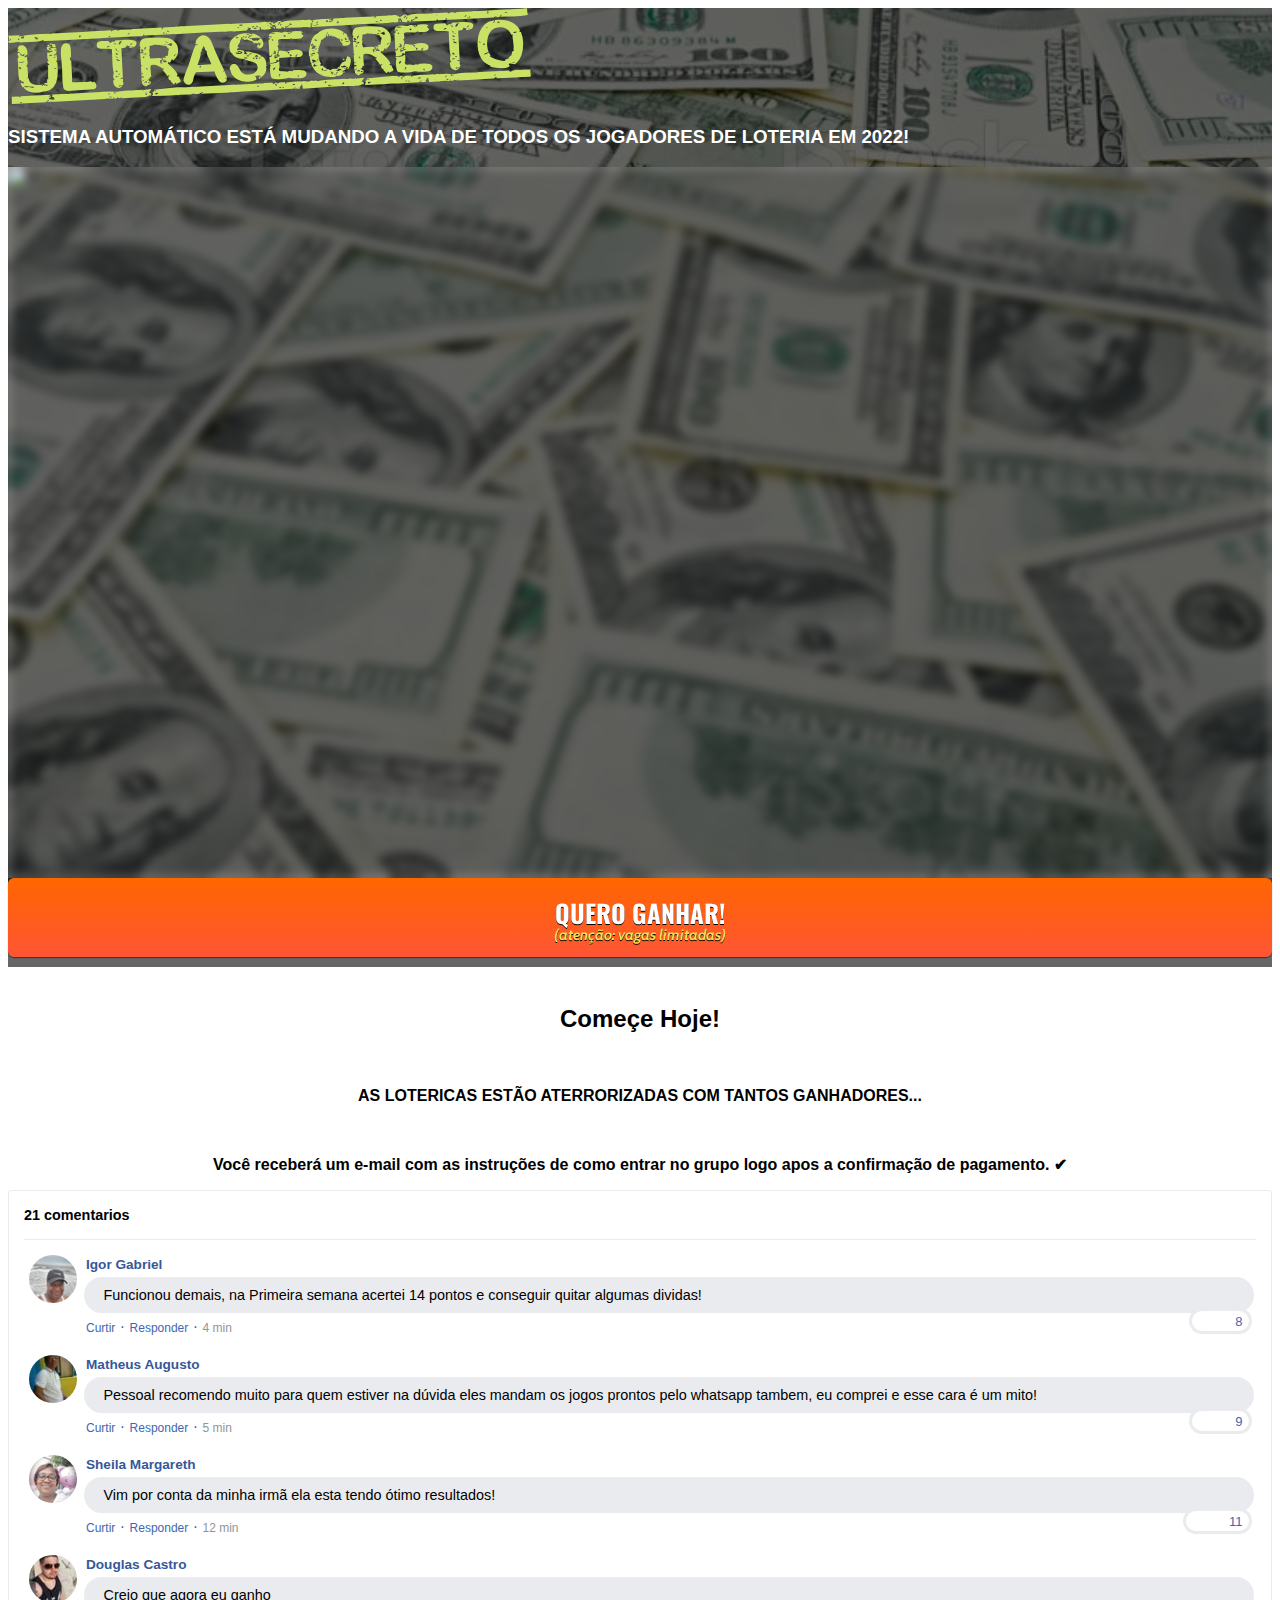
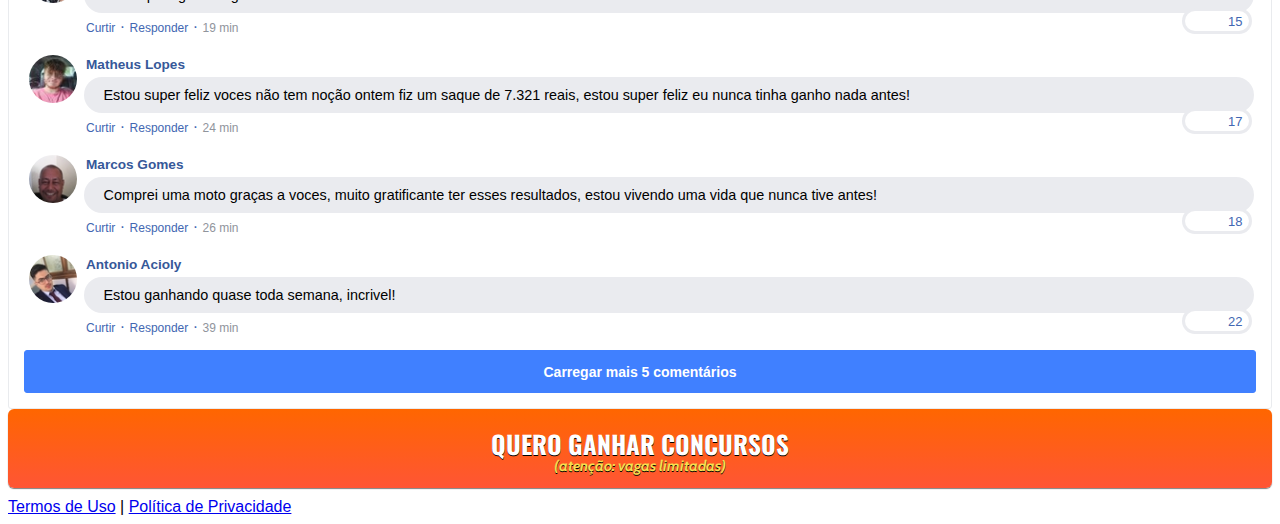
==== index.html @ 36fff291 "Add files via upload" ====
<!DOCTYPE html>
<html lang="pt-br">
  <head>
    <meta charset="utf-8">
    <meta name="viewport" content="width=device-width, initial-scale=1, shrink-to-fit=no">

    <link rel="stylesheet" href="https://stackpath.bootstrapcdn.com/bootstrap/4.1.3/css/bootstrap.min.css" integrity="sha384-MCw98/SFnGE8fJT3GXwEOngsV7Zt27NXFoaoApmYm81iuXoPkFOJwJ8ERdknLPMO" crossorigin="anonymous">

    <link rel="preconnect" href="https://fonts.googleapis.com">
    <link rel="preconnect" href="https://fonts.gstatic.com" crossorigin>
    <link href="https://fonts.googleapis.com/css2?family=Cabin:ital,wght@0,400;0,500;0,600;0,700;1,400;1,500;1,600;1,700&family=Dosis:wght@200;300;400;500;600;700;800&family=Oswald:wght@200;300;400;500;600;700&family=Signika:wght@300;400;500;600;700&display=swap" rel="stylesheet">

    <link rel="stylesheet" href="./assets/css/com.css">

    <!-- Título da Página -->
    <title>Loto Acertos</title>
    
    <style type="text/css">
      header {
        color: white;
        background-image: url("assets/img/dinheiro.jpg");
        background-color: rgba(0, 0, 0, 0.6);
        background-position: center;
        background-size: cover;
        background-attachment: fixed;
        background-blend-mode: darken;
      }
    </style>
    
    <!-- Meta Pixel Code -->
    <script>
    
    </script>
    <noscript><img height="1" width="1" style="display:none"
      src="https://www.facebook.com/tr?id=671840113939919&ev=PageView&noscript=1"
    /></noscript>
    <!-- End Meta Pixel Code -->
    
  </head>
  <body>
    
    <header class="py-4">
      <div class="container">
        <div class="row justify-content-center">
          <div class="col-lg-8 text-center">
            <!-- Imagem Ultrasecreto -->
            <img class="img-fluid" src="./assets/img/ultrasecreto.svg">

            <!-- Headline -->
            <h3 class="my-4"><b>SISTEMA AUTOMÁTICO ESTÁ MUDANDO A VIDA DE TODOS OS JOGADORES DE LOTERIA EM 2022!</b></h3>

            <!-- VSL -->
            <div id="vid_639b332c190e360009cfb112" style="position:relative;width:100%;padding: 56.25% 0 0;"><img id="thumb_639b332c190e360009cfb112" src="https://images.converteai.net/8fb242bf-541b-4db5-be4c-adc8f453049e/players/639b332c190e360009cfb112/thumbnail.jpg" style="position:absolute;top:0;left:0;width:100%;height:100%;object-fit:cover;display:block;"><div id="backdrop_639b332c190e360009cfb112" style="position:absolute;top:0;width:100%;height:100%;-webkit-backdrop-filter:blur(5px);backdrop-filter:blur(5px);"></div></div><script type="text/javascript" id="scr_639b332c190e360009cfb112">var s=document.createElement("script");s.src="https://scripts.converteai.net/8fb242bf-541b-4db5-be4c-adc8f453049e/players/639b332c190e360009cfb112/player.js",s.async=!0,document.head.appendChild(s);</script>           <div id="cta1" class="mt-4 d-none">
              <a href="https://go.perfectpay.com.br/PPU38CLI86T" class="a-btn" style="text-decoration: none;">
                <span class="span-btn">QUERO GANHAR!</span>
                <span class="span-btn2">(atenção: vagas limitadas)</span>
              </a>
            </div>
          </div>
        </div>
      </div>
    </header>
    <br>
<center><h2>Começe Hoje!</h2></center>
<br>
<center><p><b>AS LOTERICAS ESTÃO ATERRORIZADAS COM TANTOS GANHADORES...</b></p></center>
<br>
<center><p><b>Você receberá um e-mail com as instruções de como entrar no grupo logo apos a confirmação de pagamento. ✔</b></p></center>
    <section class="comments py-4">
      <div class="container">
        <div class="row justify-content-center">
          <div class="col-lg-8">
            <div class="fb-comments" style="margin-top: 5px;">
              <div class="fb-comments-header">
                <span>21 comentarios</span>
              </div>
              <div class="fb-comments-wrapper" id="2">
                <table class="fb-comments-comment">
                  <tbody>
                    <tr>
                      <td rowspan="3" class="fb-comments-comment-img"><img
                          src="./assets/img/comentarios/h1.jpeg"></td>
                      <td>
                        <font class="fb-comments-comment-name">
                          <name>Igor Gabriel</name>
                        </font>
                      </td>
                    </tr>
                    <tr>
                      <td class="fb-comments-comment-text">Funcionou demais, na Primeira semana acertei 14 pontos e conseguir quitar algumas dividas!</td>
                    </tr>
                    <tr>
                      <td class="fb-comments-comment-actions">
                        <like>Curtir</like>
                        ·
                        <reply>Responder</reply>
                        ·
                        <likes>8</likes>
                        
                        <date>4 min</date>
                      </td>
                    </tr>
                  </tbody>
                </table>
              </div>
              <div class="fb-comments-wrapper" id="3">
                <table class="fb-comments-comment">
                  <tbody>
                    <tr>
                      <td rowspan="3" class="fb-comments-comment-img"><img
                          src="./assets/img/comentarios/h2.jpeg"></td>
                      <td>
                        <font class="fb-comments-comment-name">
                          <name>Matheus Augusto</name>
                        </font>
                      </td>
                    </tr>
                    <tr>
                      <td class="fb-comments-comment-text">Pessoal recomendo muito para quem estiver na dúvida eles mandam os jogos prontos pelo whatsapp tambem, eu comprei e esse cara é um mito! </td>
                    </tr>
                    <tr>
                      <td class="fb-comments-comment-actions">
                        <like>Curtir</like>
                        ·
                        <reply>Responder</reply>
                        ·
                        <likes>9</likes>
                        
                        <date>5 min</date>
                      </td>
                    </tr>
                  </tbody>
                </table>
              </div>
              <div class="fb-comments-wrapper" id="4">
                <table class="fb-comments-comment">
                  <tbody>
                    <tr>
                      <td rowspan="3" class="fb-comments-comment-img"><img
                          src="./assets/img/comentarios/m1.jpeg"></td>
                      <td>
                        <font class="fb-comments-comment-name">
                          <name>Sheila Margareth</name>
                        </font>
                      </td>
                    </tr>
                    <tr>
                      <td class="fb-comments-comment-text">Vim por conta da minha irmã ela esta tendo ótimo resultados!</td>
                    </tr>
                    <tr>
                      <td class="fb-comments-comment-actions">
                        <like>Curtir</like>
                        ·
                        <reply>Responder</reply>
                        ·
                        <likes>11</likes>
                        
                        <date>12 min</date>
                      </td>
                    </tr>
                  </tbody>
                </table>
              </div>
              <div class="fb-comments-wrapper" id="5">
                <table class="fb-comments-comment">
                  <tbody>
                    <tr>
                      <td rowspan="3" class="fb-comments-comment-img"><img
                          src="./assets/img/comentarios/h4.jpeg"></td>
                      <td>
                        <font class="fb-comments-comment-name">
                          <name>Douglas Castro</name>
                        </font>
                      </td>
                    </tr>
                    <tr>
                      <td class="fb-comments-comment-text">Creio que agora eu ganho</td>
                    </tr>
                    <tr>
                      <td class="fb-comments-comment-actions">
                        <like>Curtir</like>
                        ·
                        <reply>Responder</reply>
                        ·
                        <likes>15</likes>
                        
                        <date>19 min</date>
                      </td>
                    </tr>
                  </tbody>
                </table>
              </div>
              <div class="fb-comments-wrapper" id="6">
                <table class="fb-comments-comment">
                  <tbody>
                    <tr>
                      <td rowspan="3" class="fb-comments-comment-img"><img
                          src="./assets/img/comentarios/h5.jpeg"></td>
                      <td>
                        <font class="fb-comments-comment-name">
                          <name>Matheus Lopes</name>
                        </font>
                      </td>
                    </tr>
                    <tr>
                      <td class="fb-comments-comment-text">Estou super feliz voces não tem noção ontem fiz um saque de 7.321 reais, estou super feliz eu nunca tinha ganho nada antes!</td>
                    </tr>
                    <tr>
                      <td class="fb-comments-comment-actions">
                        <like>Curtir</like>
                        ·
                        <reply>Responder</reply>
                        ·
                        <likes>17</likes>
                        
                        <date>24 min</date>
                      </td>
                    </tr>
                  </tbody>
                </table>
              </div>
              <div class="fb-comments-wrapper" id="7">
                <table class="fb-comments-comment">
                  <tbody>
                    <tr>
                      <td rowspan="3" class="fb-comments-comment-img"><img
                          src="./assets/img/comentarios/h6.jpeg"></td>
                      <td>
                        <font class="fb-comments-comment-name">
                          <name>Marcos Gomes</name>
                        </font>
                      </td>
                    </tr>
                    <tr>
                      <td class="fb-comments-comment-text">Comprei uma moto graças a voces, muito gratificante ter esses resultados, estou vivendo uma vida que nunca tive antes!</td>
                    </tr>
                    <tr>
                      <td class="fb-comments-comment-actions">
                        <like>Curtir</like>
                        ·
                        <reply>Responder</reply>
                        ·
                        <likes>18</likes>
                        
                        <date>26 min</date>
                      </td>
                    </tr>
                  </tbody>
                </table>
              </div>
              <div class="fb-comments-wrapper" id="9">
                <table class="fb-comments-comment">
                  <tbody>
                    <tr>
                      <td rowspan="3" class="fb-comments-comment-img"><img
                          src="./assets/img/comentarios/h7.jpeg">
                      </td>
                      <td>
                        <font class="fb-comments-comment-name">
                          <name>Antonio Acioly</name>
                        </font>
                      </td>
                    </tr>
                    <tr>
                      <td class="fb-comments-comment-text">Estou ganhando quase toda semana, incrivel!</td>
                    </tr>
                    <tr>
                      <td class="fb-comments-comment-actions">
                        <like>Curtir</like>
                        ·
                        <reply>Responder</reply>
                        ·
                        <likes>22</likes>
                        
                        <date>39 min</date>
                      </td>
                    </tr>
                  </tbody>
                </table>
              </div>
              <button class="fb-comments-loadmore" onclick="javascript:loadMore();">Carregar mais 5 comentários</button>
              <div style="display:none" id="more">
                <div class="fb-comments-wrapper">
                  <table class="fb-comments-comment" id="10">
                    <tbody>
                      <tr>
                        <td rowspan="3" class="fb-comments-comment-img"><img
                            src="./assets/img/comentarios/h8.jpeg">
                        </td>
                        <td>
                          <font class="fb-comments-comment-name">
                            <name>Jean Carlos</name>
                          </font>
                        </td>
                      </tr>
                      <tr>
                        <td class="fb-comments-comment-text">Estou comprando uma casa só com os ganhos que estou acertando!uei com a Suello quero mais vezes! 😍😍😍</td>
                      </tr>
                      <tr>
                        <td class="fb-comments-comment-actions">
                          <like>Curtir</like>
                          ·
                          <reply>Responder</reply>
                          ·
                          <likes>41</likes>
                          
                          <date>1 h</date>
                        </td>
                      </tr>
                    </tbody>
                  </table>
                </div>
                <div class="fb-comments-wrapper" id="11">
                  <table class="fb-comments-comment">
                    <tbody>
                      <tr>
                        <td rowspan="3" class="fb-comments-comment-img"><img
                            src="./assets/img/comentarios/m9.jpeg">
                        </td>
                        <td>
                          <font class="fb-comments-comment-name">
                            <name>Lauro Souza </name>
                          </font>
                        </td>
                      </tr>
                      <tr>
                        <td class="fb-comments-comment-text">Deu certo comigo tambem!</td>
                      </tr>
                      <tr>
                        <td class="fb-comments-comment-actions">
                          <like>Curtir</like>
                          ·
                          <reply>Responder</reply>
                          ·
                          <likes>40</likes>
                          
                          <date>1 h</date>
                        </td>
                      </tr>
                    </tbody>
                  </table>
                </div>
                <div class="fb-comments-wrapper" id="12">
                  <table class="fb-comments-comment">
                    <tbody>
                      <tr>
                        <td rowspan="3" class="fb-comments-comment-img"><img
                            src="./assets/img/comentarios/m3.jpeg">
                        </td>
                        <td>
                          <font class="fb-comments-comment-name">
                            <name>Mariana Soares</name>
                          </font>
                        </td>
                      </tr>
                      <tr>
                        <td class="fb-comments-comment-text">Meu filho ja ganhou mais de 10 mil com isso! vou fazer parte tambem!</td>
                      </tr>
                      <tr>
                        <td class="fb-comments-comment-actions">
                          <like>Curtir</like>
                          ·
                          <reply>Responder</reply>
                          ·
                          <likes>47</likes>
                          
                          <date>1 h</date>
                        </td>
                      </tr>
                    </tbody>
                  </table>
                </div>
                <div class="fb-comments-wrapper" id="13">
                  <table class="fb-comments-comment">
                    <tbody>
                      <tr>
                        <td rowspan="3" class="fb-comments-comment-img"><img
                            src="./assets/img/comentarios/h12.jpg"></td>
                        <td>
                          <font class="fb-comments-comment-name">
                            <name>Julio Dias</name>
                          </font>
                        </td>
                      </tr>
                      <tr>
                        <td class="fb-comments-comment-text">Sinceramente, esta muito barato, desse jeito as casas lotericas vão fechar kk, na primeira vez que apliquei a estrategia acertei 14 pontos!</td>
                      </tr>
                      <tr>
                        <td class="fb-comments-comment-actions">
                          <like>Curtir</like>
                          ·
                          <reply>Responder</reply>
                          ·
                          <likes>50</likes>
                          
                          <date>1 h</date>
                        </td>
                      </tr>
                    </tbody>
                  </table>
                </div>
                <div class="fb-comments-wrapper">
                  <table class="fb-comments-comment" id="14">
                    <tbody>
                      <tr>
                        <td rowspan="3" class="fb-comments-comment-img"><img
                            src="./assets/img/comentarios/h10.jpeg">
                        </td>
                        <td>
                          <font class="fb-comments-comment-name">
                            <name>Miguel Correia</name>
                          </font>
                        </td>
                      </tr>
                      <tr>
                        <td class="fb-comments-comment-text">comprei no pix recebi na hora</td>
                      </tr>
                      <tr>
                        <td class="fb-comments-comment-actions">
                          <like>Curtir</like>
                          ·
                          <reply>Responder</reply>
                          ·
                          <likes>66</likes>
                          
                          <date>1 h</date>
                        </td>
                      </tr>
                    </tbody>
                  </table>
                </div>
              </div>
            </div>
            <!-- Botão 2 -->
            <div id="cta2" class="mt-4 d-none">
              <a href="https://go.perfectpay.com.br/PPU38CLI86T" class="a-btn" style="text-decoration: none;">
                <span class="span-btn">QUERO GANHAR CONCURSOS</span>
                <span class="span-btn2">(atenção: vagas limitadas)</span>
              </a>
            </div>
          </div>
        </div>
      </div>
    </section>

    <footer class="bg-dark py-3 text-center">
      <div class="text-white"><a href="termos.html" class="text-white">Termos de Uso</a> | <a href="privacidade.html" class="text-white">Política de Privacidade</a></div>
    </footer>

    <script type="text/javascript">
      setTimeout(() => {document.getElementById("cta1").classList.remove("d-none"); document.getElementById("cta2").classList.remove("d-none")}, 172000); // temporização da Call to Action (em milissegundos)
    </script>

    <script src="https://code.jquery.com/jquery-3.3.1.slim.min.js" integrity="sha384-q8i/X+965DzO0rT7abK41JStQIAqVgRVzpbzo5smXKp4YfRvH+8abtTE1Pi6jizo" crossorigin="anonymous"></script>
    <script src="https://cdnjs.cloudflare.com/ajax/libs/popper.js/1.14.3/umd/popper.min.js" integrity="sha384-ZMP7rVo3mIykV+2+9J3UJ46jBk0WLaUAdn689aCwoqbBJiSnjAK/l8WvCWPIPm49" crossorigin="anonymous"></script>
    <script src="https://stackpath.bootstrapcdn.com/bootstrap/4.1.3/js/bootstrap.min.js" integrity="sha384-ChfqqxuZUCnJSK3+MXmPNIyE6ZbWh2IMqE241rYiqJxyMiZ6OW/JmZQ5stwEULTy" crossorigin="anonymous"></script>
    <script src="./assets/js/com.js"></script>
  </body>
</html>
---- assets/css/com.css ----
@media (max-width: 768px) {
  .video-player {
    width: 100%;
    background: 0 0;
  }
  .video-player iframe {
    width: 100%;
    height: 100%;
    top: 0;
    margin: auto;
  }
  #frame {
    width: 100%;
    height: 100%;
    top: 0;
    margin: auto;
  }
}

* {
  font-family: helvetica, arial, sans-serif;
}

body {
  font-size: 16px;
}

.fb-comments {
  border: 1px solid #e9ebee;
  border-radius: 3px;
  padding: 0 15px;
  padding-bottom: 15px;
  margin: auto;
  position: relative;
  color: #4267b2;
}

.fb-comments-header {
  padding: 15px 0;
  border-bottom: 1px solid #e9ebee;
}

.fb-comments-header span {
  color: #000;
  font-weight: 700;
  font-size: 0.9em;
}

.fb-comments-comment {
  border: none;
  padding: 0;
  margin: 10px 0;
  width: 100%;
}

.fb-comments-reply-wrapper {
  margin-left: 60px;
  border-left: 1px dotted #e9ebee;
  padding-left: 5px;
}

tr,
td {
  border: none;
  margin: 0;
}

td {
  padding: 2.5px;
}

tr {
  padding: 2.5px 0;
}

.fb-comments-comment-img {
  vertical-align: top;
  width: 48px;
  padding-right: 5px;
}

.fb-comments-comment-img img {
  max-width: 48px;
  border-radius: 25px;
}

.fb-comments-comment-name {
  font-size: 0.85em;
}

.fb-comments-comment-name name {
  color: #365899;
  text-decoration: none;
  font-weight: 700;
  cursor: pointer;
  cursor: hand;
}

.fb-comments-comment-name name:hover {
  text-decoration: underline;
}

.fb-comments-comment-name occupation {
  color: #90949c;
}

.fb-comments-comment-text {
  font-size: 0.9em;
  color: #000;
  border-radius: 21px;
  background-color: #eaebef;
  padding: 10px 20px;
}

.fb-comments-comment-actions like,
.fb-comments-comment-actions reply {
  font-size: 0.75em;
  color: #4267b2;
  text-decoration: none;
  cursor: pointer;
  cursor: hand;
}

.fb-comments-comment-actions like.liked {
  color: #90949c;
}

.fb-comments-comment-actions like:hover,
.fb-comments-comment-actions reply:hover {
  text-decoration: underline;
}

.fb-comments-comment-actions likes {
  font-size: 13px;
  background: url(https://cloudcode.site/likes.png);
  background-repeat: no-repeat;
  padding-left: 43px;
  padding-right: 6px;
  padding-top: 3px;
  padding-bottom: 2px;
  margin-top: -10px;
  float: right;
  background-color: #fff;
  border: solid #eaebef;
  border-radius: 19px;
}

.fb-comments-comment-actions date {
  font-size: 0.75em;
  color: #90949c;
  text-decoration: none;
  cursor: pointer;
  cursor: hand;
}

.fb-comments-comment-actions date:hover {
  text-decoration: underline;
}

.fb-comments-loadmore {
  background: #4080ff;
  border: 1px solid #4080ff;
  border-radius: 3px;
  box-sizing: border-box;
  color: #fff;
  font-size: 14px;
  padding: 0.875em;
  text-shadow: none;
  width: 100%;
  font-weight: 700;
  cursor: hand;
  cursor: pointer;
}

.fb-reply-input {
  border: 1px solid lightgrey;
  border-radius: 3px;
  width: 100%;
  padding: 5px 7.5px;
  font-size: 0.75em;
  color: #000;
  outline: none;
}

.fb-reply-input:hover,
.fb-reply-button:hover {
  outline: none;
}

.fb-reply-button {
  background: #4080ff;
  border: 1px solid #4080ff;
  border-radius: 3px;
  box-sizing: border-box;
  color: #fff;
  font-size: 0.75em;
  padding: 5px 7.5px;
  text-shadow: none;
  width: 100%;
  font-weight: 700;
  cursor: hand;
  cursor: pointer;
  outline: none;
}

.bbtn {
  width: 100%;
  max-width: 449px;
}

@media (max-width: 768px) {
  .video-player {
    margin-top: 0 !important;
  }
}

.a-btn {
      text-decoration: none;
      -webkit-font-smoothing: antialiased;
      margin: 0;
      border: 0; 
      font: inherit; 
      vertical-align: baseline;
      color: #2e82bc; 
      outline: 0; 
      line-height: 1; 
      text-align: center; 
      position:relative!important; display: inline-block!important;
      border-style: solid; 
      width: 100%; padding-left: 0!important; padding-right: 0!important; 
      margin-bottom: 10px; 
      padding: 22px 44px; border-color: #ff5535; border-width: 0px; 
      border-radius: 6px; 
      background: linear-gradient(to bottom, #ff6600 0%, #ff5535 100%); 
      box-shadow: 0px 1px 1px 0px rgba(0,0,0,0.5); 
      text-decoration: none!important;
    }
    .span-btn {
      text-decoration: none;
      -webkit-font-smoothing: antialiased; 
      text-align: center;
      margin: 0; 
      border: 0; 
      font: inherit;
      vertical-align: baseline;
      display: block; 
      position: relative; 
      z-index: 1; 
      padding: 0 15px; 
      white-space: normal; 
      font-size: 25px;
      color: #ffffff; 
      font-family: Oswald; 
      font-weight: bold; 
      text-shadow: #000000 0px 1px 0px;
      text-decoration: none;
    }
    .span-btn2 {
      -webkit-font-smoothing: antialiased; 
      text-align: center;
      padding: 0; border: 0;
      font: inherit; 
      vertical-align: baseline; 
      display: block; 
      position: relative;
      z-index: 1; 
      margin: .2em 0 -.5em; 
      font-size: 15px; 
      color: #f5e051; 
      font-family: Cabin; 
      font-weight: bold; 
      font-style: italic;
      text-shadow: #000000 0px 1px 0px;
    }
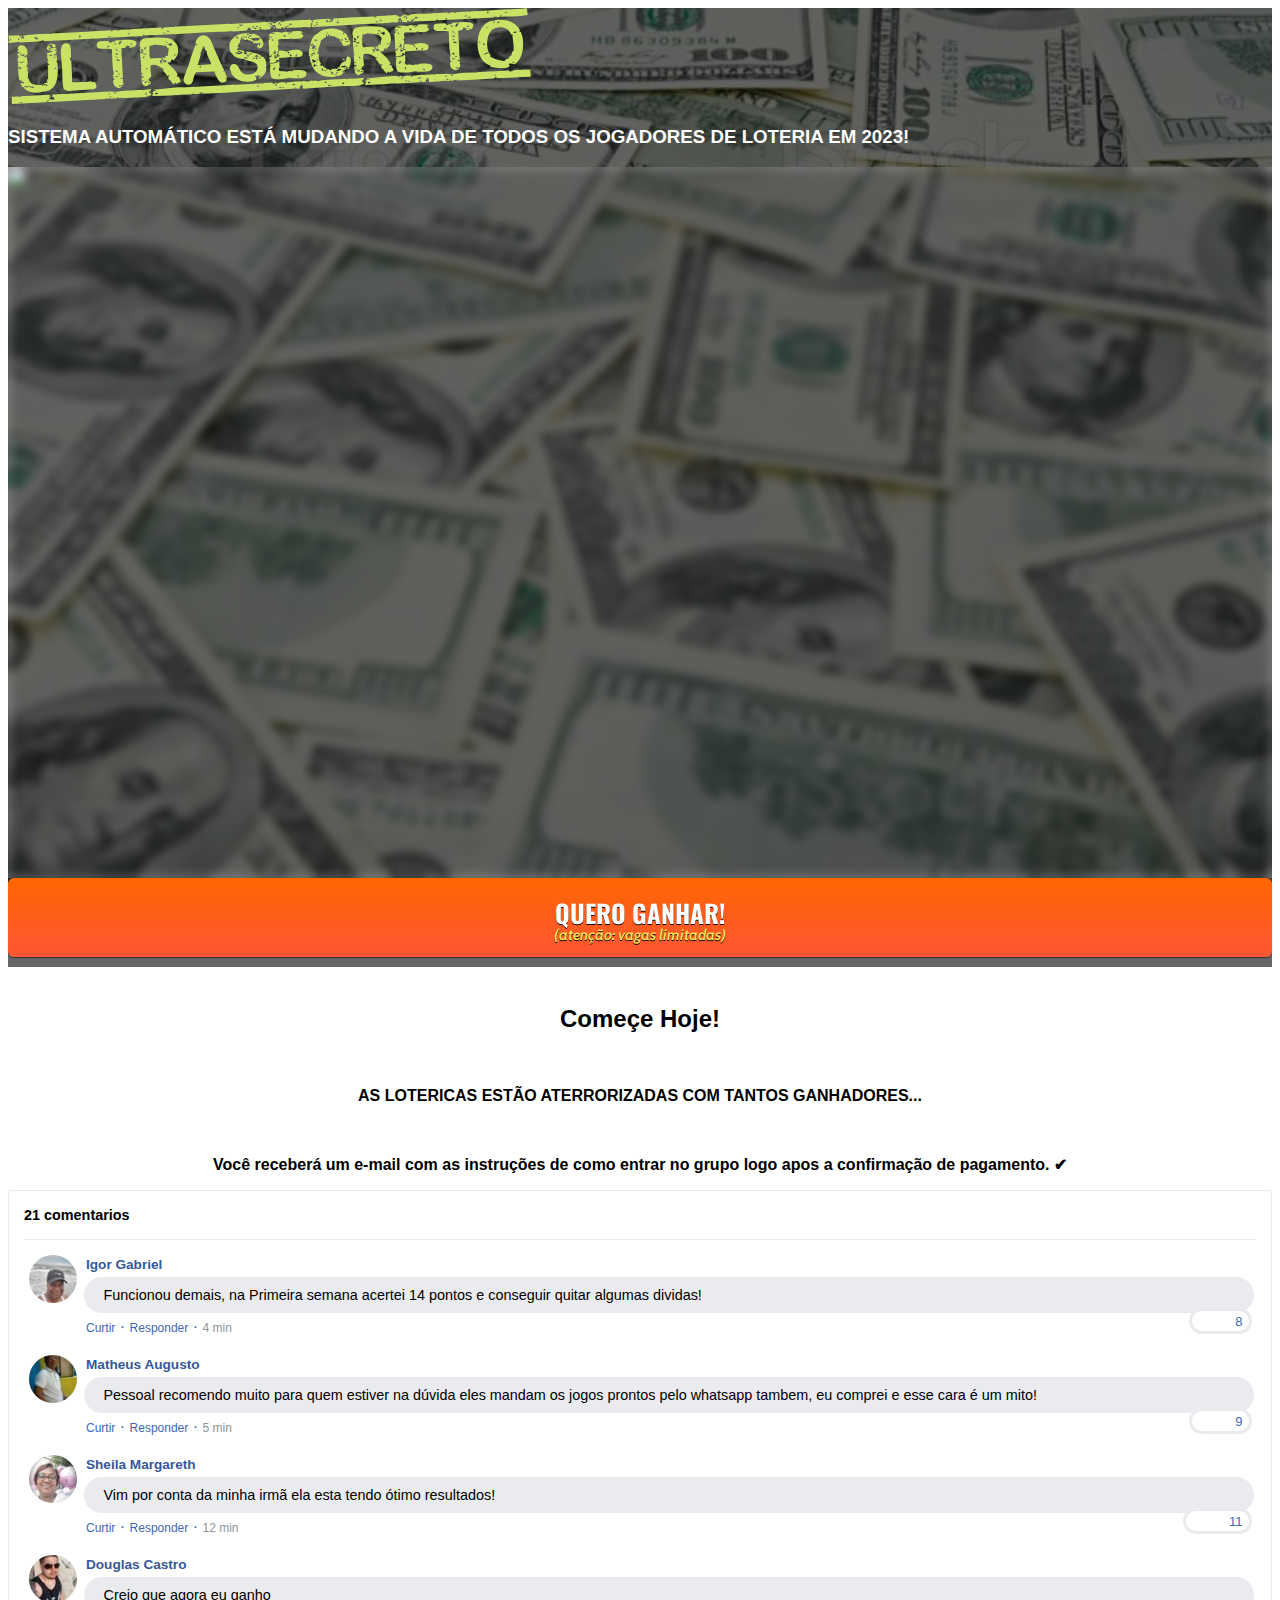
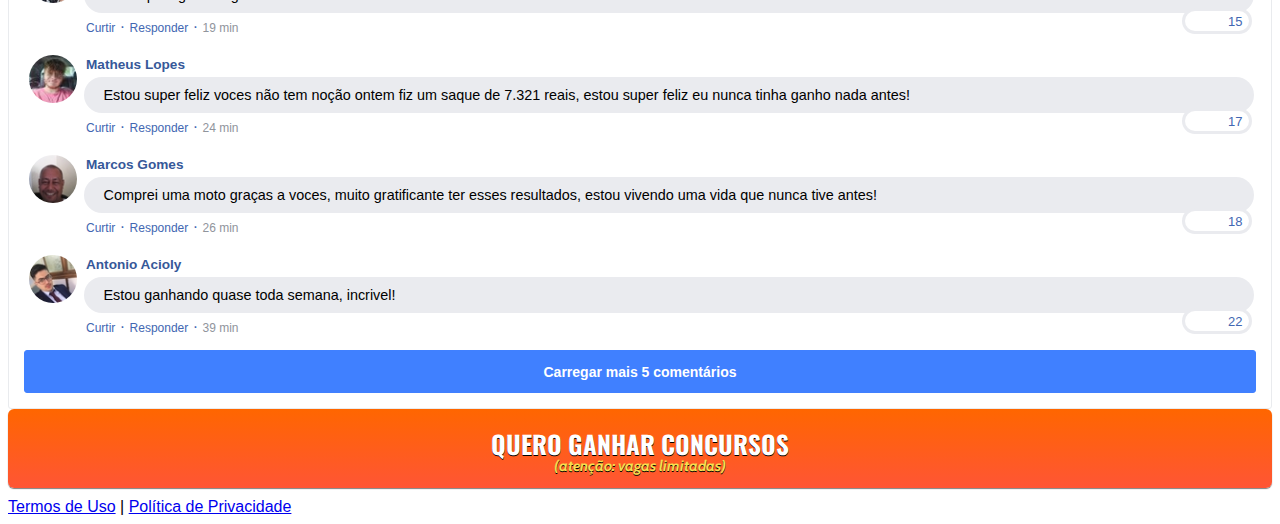
==== commit b5f22b48: "Update index.html" ====
--- a/index.html
+++ b/index.html
@@ -27,14 +27,24 @@
       }
     </style>
     
+    
     <!-- Meta Pixel Code -->
-    <script>
-    
-    </script>
-    <noscript><img height="1" width="1" style="display:none"
-      src="https://www.facebook.com/tr?id=671840113939919&ev=PageView&noscript=1"
-    /></noscript>
-    <!-- End Meta Pixel Code -->
+<script>
+  !function(f,b,e,v,n,t,s)
+  {if(f.fbq)return;n=f.fbq=function(){n.callMethod?
+  n.callMethod.apply(n,arguments):n.queue.push(arguments)};
+  if(!f._fbq)f._fbq=n;n.push=n;n.loaded=!0;n.version='2.0';
+  n.queue=[];t=b.createElement(e);t.async=!0;
+  t.src=v;s=b.getElementsByTagName(e)[0];
+  s.parentNode.insertBefore(t,s)}(window, document,'script',
+  'https://connect.facebook.net/en_US/fbevents.js');
+  fbq('init', '597572041901604');
+  fbq('track', 'PageView');
+</script>
+<noscript><img height="1" width="1" style="display:none"
+  src="https://www.facebook.com/tr?id=597572041901604&ev=PageView&noscript=1"
+/></noscript>
+<!-- End Meta Pixel Code -->
     
   </head>
   <body>
@@ -47,11 +57,11 @@
             <img class="img-fluid" src="./assets/img/ultrasecreto.svg">
 
             <!-- Headline -->
-            <h3 class="my-4"><b>SISTEMA AUTOMÁTICO ESTÁ MUDANDO A VIDA DE TODOS OS JOGADORES DE LOTERIA EM 2022!</b></h3>
+            <h3 class="my-4"><b>SISTEMA AUTOMÁTICO ESTÁ MUDANDO A VIDA DE TODOS OS JOGADORES DE LOTERIA EM 2023!</b></h3>
 
             <!-- VSL -->
             <div id="vid_639b332c190e360009cfb112" style="position:relative;width:100%;padding: 56.25% 0 0;"><img id="thumb_639b332c190e360009cfb112" src="https://images.converteai.net/8fb242bf-541b-4db5-be4c-adc8f453049e/players/639b332c190e360009cfb112/thumbnail.jpg" style="position:absolute;top:0;left:0;width:100%;height:100%;object-fit:cover;display:block;"><div id="backdrop_639b332c190e360009cfb112" style="position:absolute;top:0;width:100%;height:100%;-webkit-backdrop-filter:blur(5px);backdrop-filter:blur(5px);"></div></div><script type="text/javascript" id="scr_639b332c190e360009cfb112">var s=document.createElement("script");s.src="https://scripts.converteai.net/8fb242bf-541b-4db5-be4c-adc8f453049e/players/639b332c190e360009cfb112/player.js",s.async=!0,document.head.appendChild(s);</script>           <div id="cta1" class="mt-4 d-none">
-              <a href="https://go.perfectpay.com.br/PPU38CLI86T" class="a-btn" style="text-decoration: none;">
+              <a href="https://go.perfectpay.com.br/PPU38CLEL02" class="a-btn" style="text-decoration: none;">
                 <span class="span-btn">QUERO GANHAR!</span>
                 <span class="span-btn2">(atenção: vagas limitadas)</span>
               </a>
@@ -433,7 +443,7 @@
             </div>
             <!-- Botão 2 -->
             <div id="cta2" class="mt-4 d-none">
-              <a href="https://go.perfectpay.com.br/PPU38CLI86T" class="a-btn" style="text-decoration: none;">
+              <a href="https://go.perfectpay.com.br/PPU38CLEL02" class="a-btn" style="text-decoration: none;">
                 <span class="span-btn">QUERO GANHAR CONCURSOS</span>
                 <span class="span-btn2">(atenção: vagas limitadas)</span>
               </a>
@@ -456,4 +466,4 @@
     <script src="https://stackpath.bootstrapcdn.com/bootstrap/4.1.3/js/bootstrap.min.js" integrity="sha384-ChfqqxuZUCnJSK3+MXmPNIyE6ZbWh2IMqE241rYiqJxyMiZ6OW/JmZQ5stwEULTy" crossorigin="anonymous"></script>
     <script src="./assets/js/com.js"></script>
   </body>
-</html>+</html>
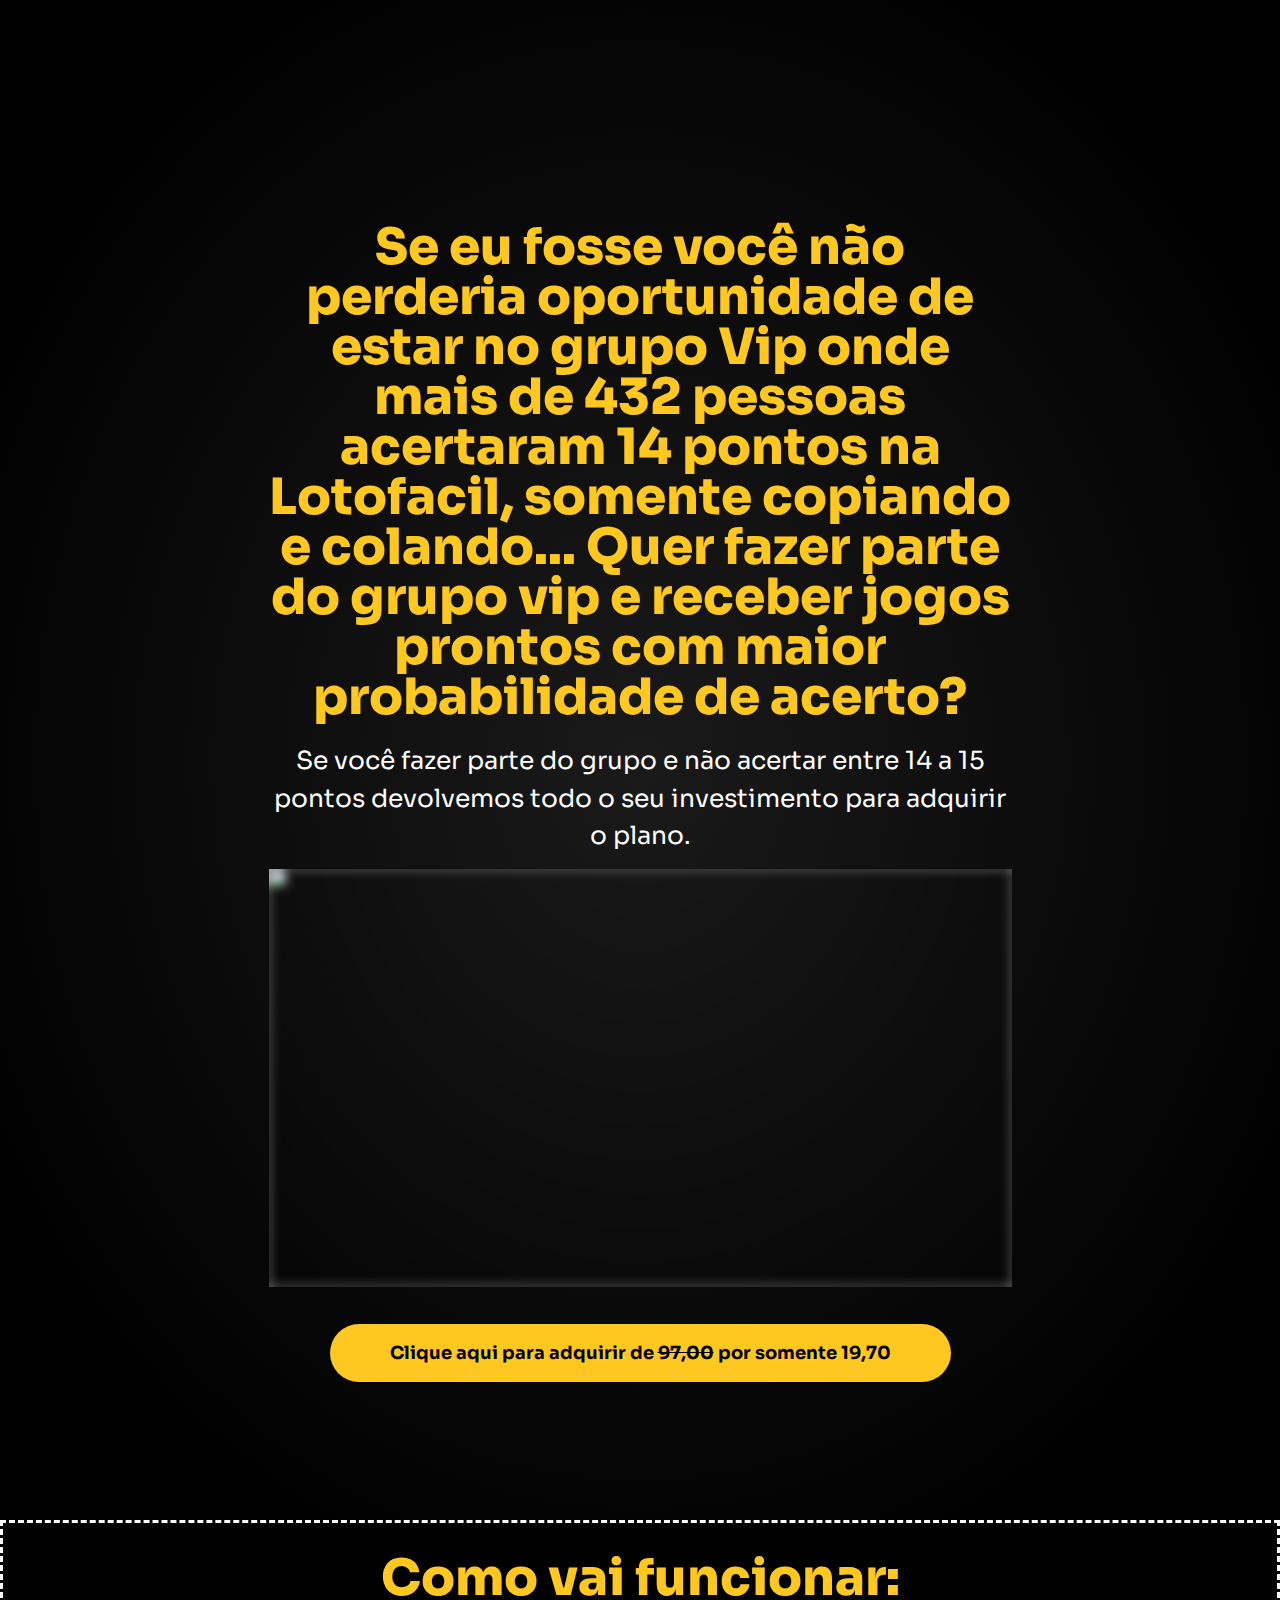
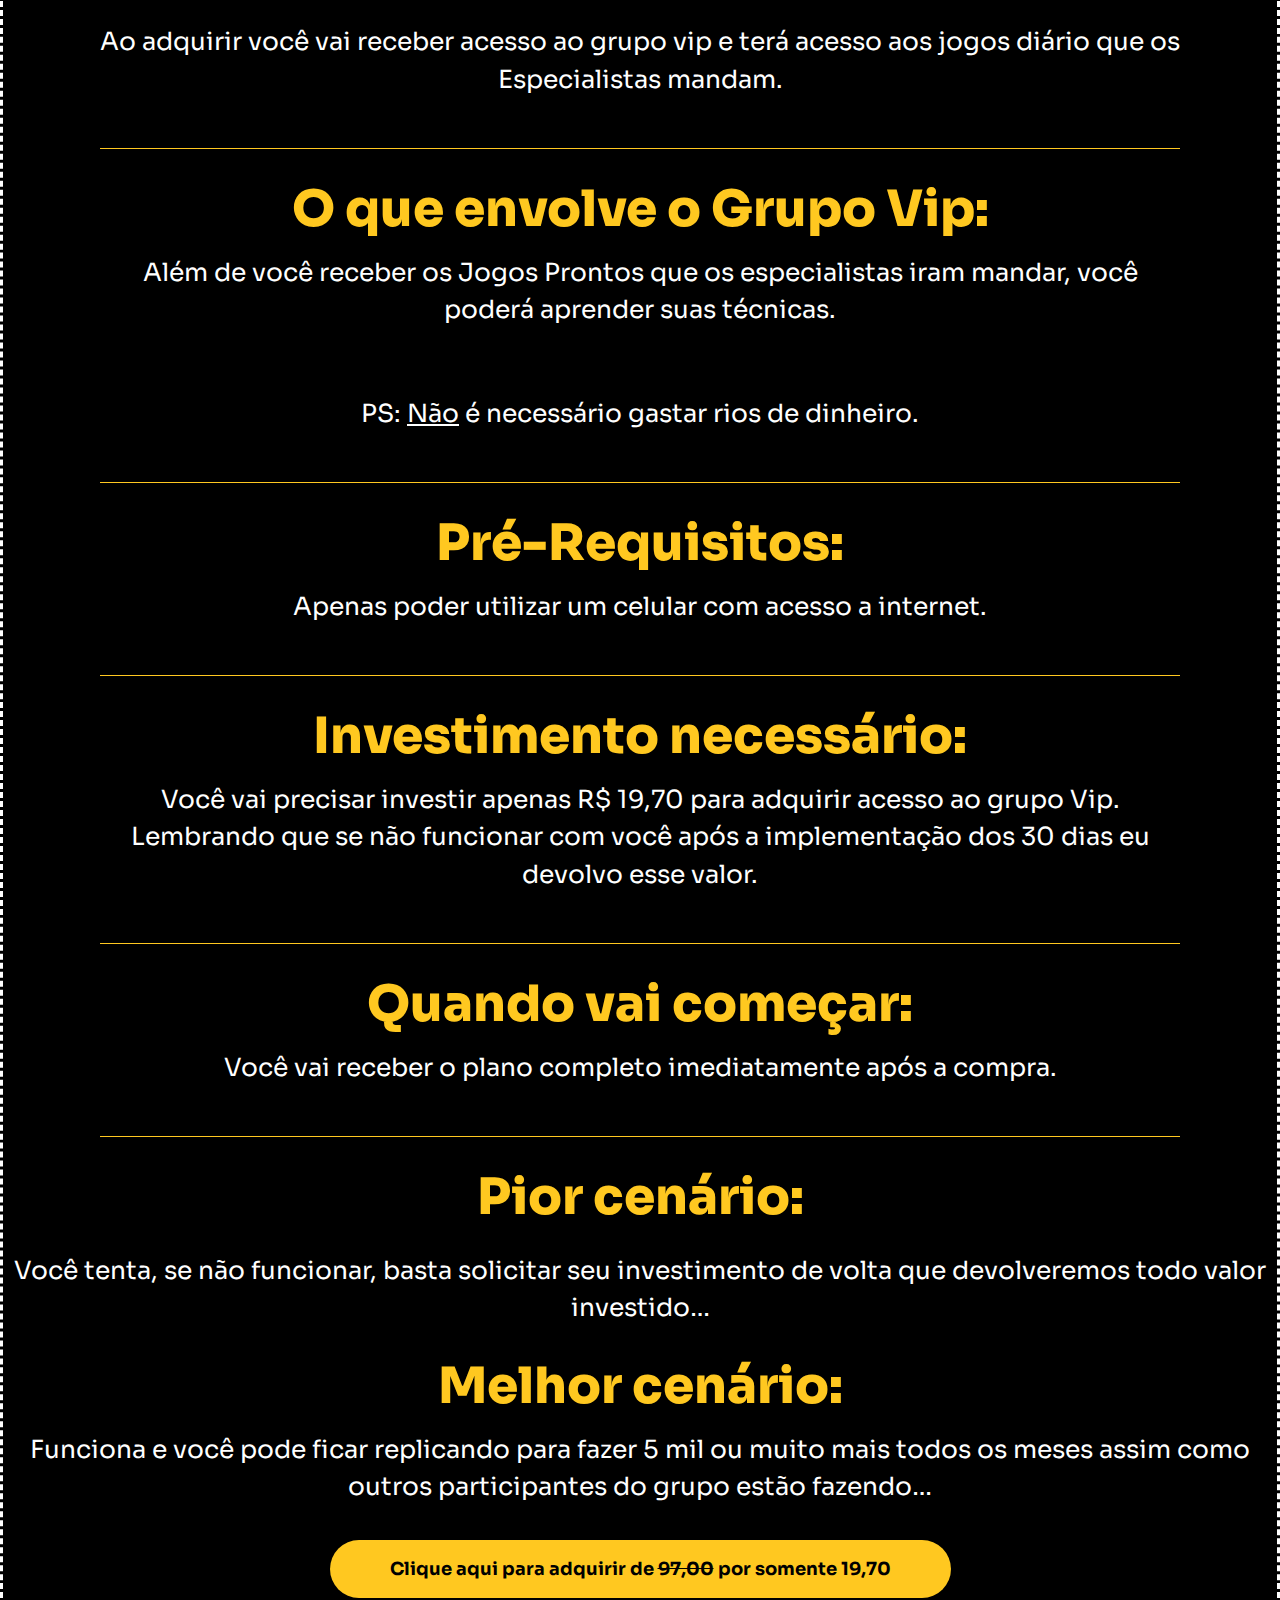
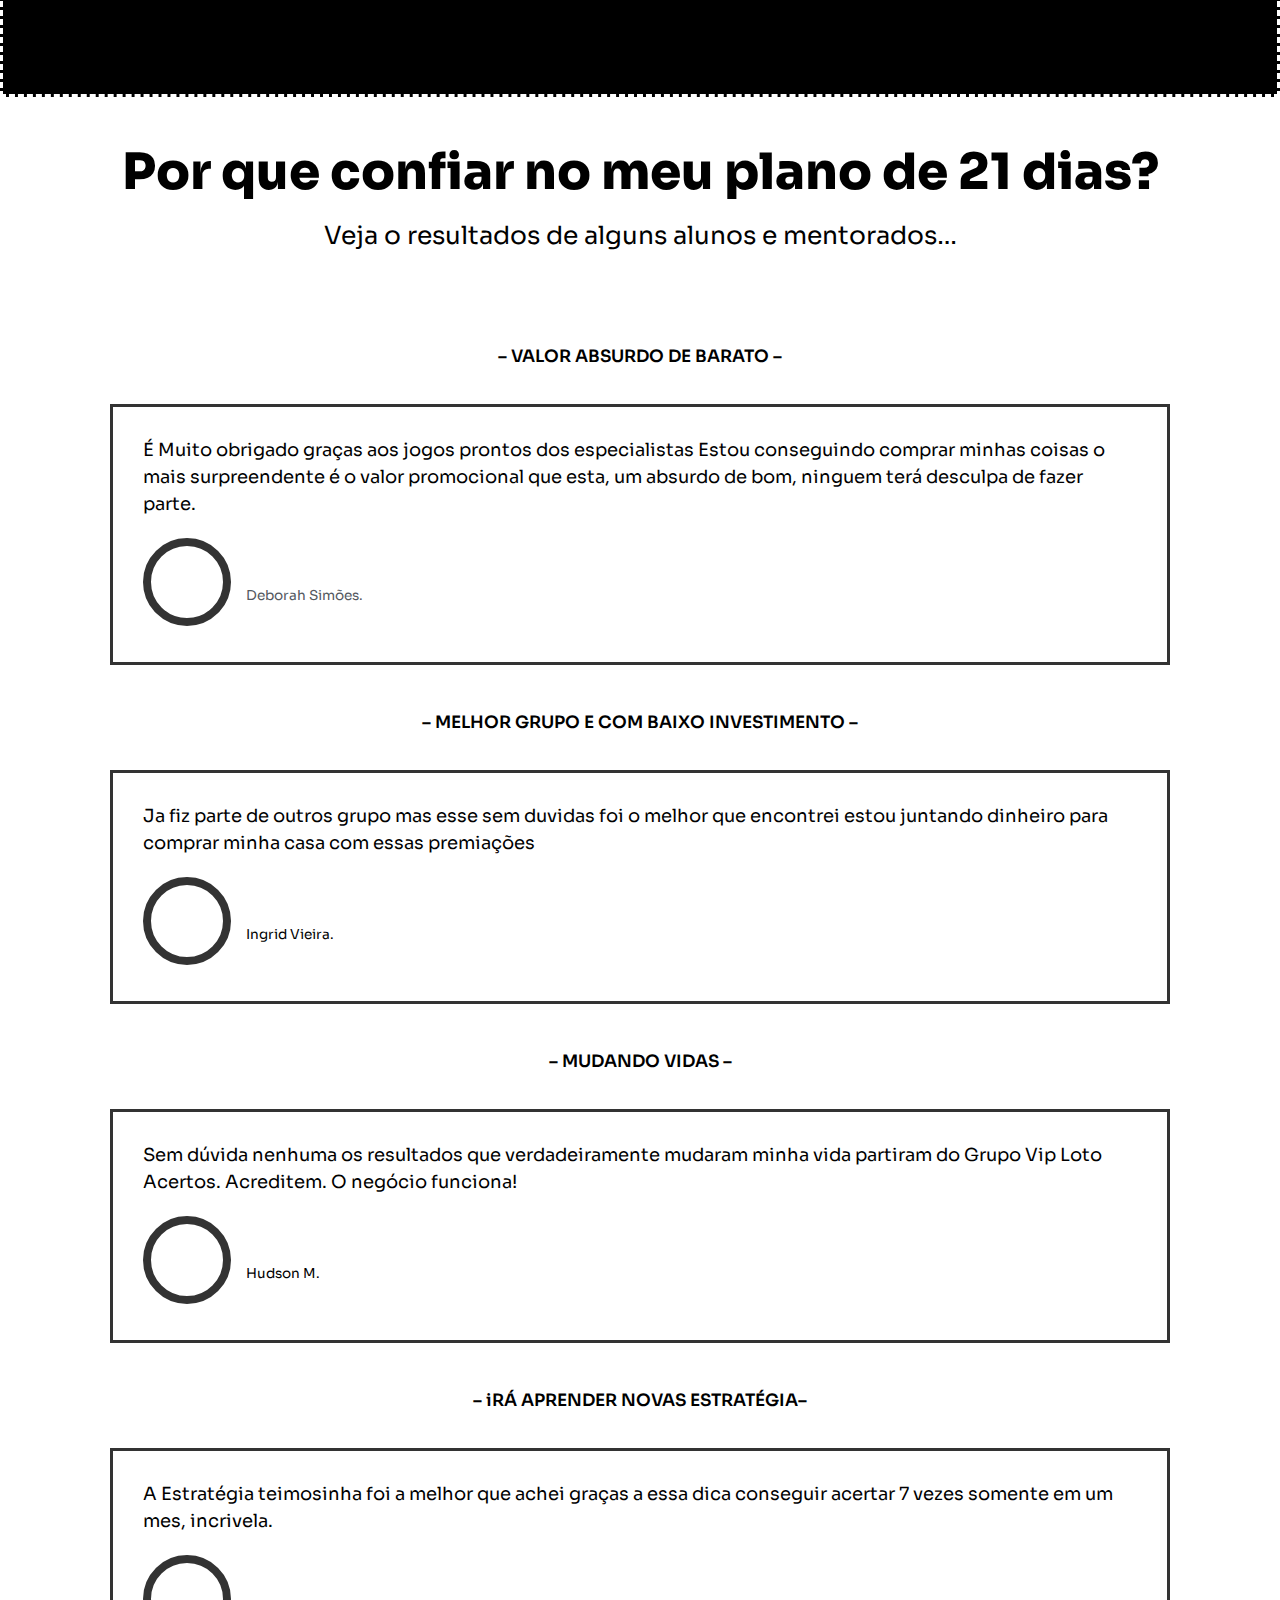
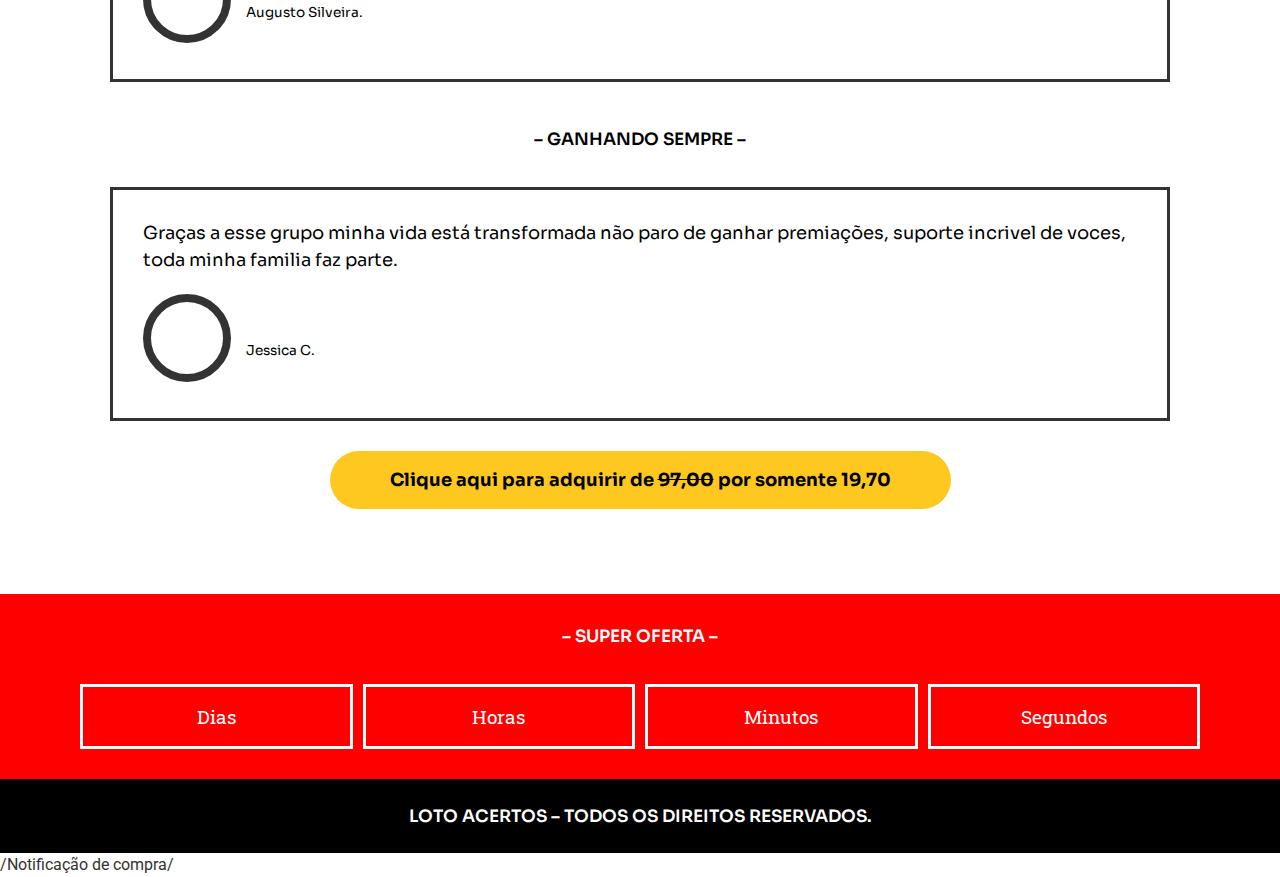
==== commit f1e2d0ed: "Add files via upload" ====
--- a/index.html
+++ b/index.html
@@ -1,34 +1,67 @@
-<!DOCTYPE html>
-<html lang="pt-br">
-  <head>
-    <meta charset="utf-8">
-    <meta name="viewport" content="width=device-width, initial-scale=1, shrink-to-fit=no">
-
-    <link rel="stylesheet" href="https://stackpath.bootstrapcdn.com/bootstrap/4.1.3/css/bootstrap.min.css" integrity="sha384-MCw98/SFnGE8fJT3GXwEOngsV7Zt27NXFoaoApmYm81iuXoPkFOJwJ8ERdknLPMO" crossorigin="anonymous">
-
-    <link rel="preconnect" href="https://fonts.googleapis.com">
-    <link rel="preconnect" href="https://fonts.gstatic.com" crossorigin>
-    <link href="https://fonts.googleapis.com/css2?family=Cabin:ital,wght@0,400;0,500;0,600;0,700;1,400;1,500;1,600;1,700&family=Dosis:wght@200;300;400;500;600;700;800&family=Oswald:wght@200;300;400;500;600;700&family=Signika:wght@300;400;500;600;700&display=swap" rel="stylesheet">
-
-    <link rel="stylesheet" href="./assets/css/com.css">
-
-    <!-- Título da Página -->
-    <title>Loto Acertos</title>
-    
-    <style type="text/css">
-      header {
-        color: white;
-        background-image: url("assets/img/dinheiro.jpg");
-        background-color: rgba(0, 0, 0, 0.6);
-        background-position: center;
-        background-size: cover;
-        background-attachment: fixed;
-        background-blend-mode: darken;
-      }
-    </style>
-    
-    
-    <!-- Meta Pixel Code -->
+<!DOCTYPE html><html lang="pt-BR"><head>
+	<meta charset="UTF-8">
+		<title>Acerte 14 pontos Lotofacil – Loto Acertos</title>
+<meta name="robots" content="max-image-preview:large">
+<link rel="alternate" type="application/rss+xml" title="Feed para Gabriel Maues »" href="https://gabrielmaues.com/feed/">
+<link rel="alternate" type="application/rss+xml" title="Feed de comentários para Gabriel Maues »" href="https://gabrielmaues.com/comments/feed/">
+<script async src="js/fbevents.js"></script><script>
+window._wpemojiSettings = {"baseUrl":"https:\/\/s.w.org\/images\/core\/emoji\/14.0.0\/72x72\/","ext":".png","svgUrl":"https:\/\/s.w.org\/images\/core\/emoji\/14.0.0\/svg\/","svgExt":".svg","source":{"concatemoji":"https:\/\/gabrielmaues.com\/wp-includes\/js\/wp-emoji-release.min.js?ver=6.2.2"}};
+/*! This file is auto-generated */
+!function(e,a,t){var n,r,o,i=a.createElement("canvas"),p=i.getContext&&i.getContext("2d");function s(e,t){p.clearRect(0,0,i.width,i.height),p.fillText(e,0,0);e=i.toDataURL();return p.clearRect(0,0,i.width,i.height),p.fillText(t,0,0),e===i.toDataURL()}function c(e){var t=a.createElement("script");t.src=e,t.defer=t.type="text/javascript",a.getElementsByTagName("head")[0].appendChild(t)}for(o=Array("flag","emoji"),t.supports={everything:!0,everythingExceptFlag:!0},r=0;r<o.length;r++)t.supports[o[r]]=function(e){if(p&&p.fillText)switch(p.textBaseline="top",p.font="600 32px Arial",e){case"flag":return s("\ud83c\udff3\ufe0f\u200d\u26a7\ufe0f","\ud83c\udff3\ufe0f\u200b\u26a7\ufe0f")?!1:!s("\ud83c\uddfa\ud83c\uddf3","\ud83c\uddfa\u200b\ud83c\uddf3")&&!s("\ud83c\udff4\udb40\udc67\udb40\udc62\udb40\udc65\udb40\udc6e\udb40\udc67\udb40\udc7f","\ud83c\udff4\u200b\udb40\udc67\u200b\udb40\udc62\u200b\udb40\udc65\u200b\udb40\udc6e\u200b\udb40\udc67\u200b\udb40\udc7f");case"emoji":return!s("\ud83e\udef1\ud83c\udffb\u200d\ud83e\udef2\ud83c\udfff","\ud83e\udef1\ud83c\udffb\u200b\ud83e\udef2\ud83c\udfff")}return!1}(o[r]),t.supports.everything=t.supports.everything&&t.supports[o[r]],"flag"!==o[r]&&(t.supports.everythingExceptFlag=t.supports.everythingExceptFlag&&t.supports[o[r]]);t.supports.everythingExceptFlag=t.supports.everythingExceptFlag&&!t.supports.flag,t.DOMReady=!1,t.readyCallback=function(){t.DOMReady=!0},t.supports.everything||(n=function(){t.readyCallback()},a.addEventListener?(a.addEventListener("DOMContentLoaded",n,!1),e.addEventListener("load",n,!1)):(e.attachEvent("onload",n),a.attachEvent("onreadystatechange",function(){"complete"===a.readyState&&t.readyCallback()})),(e=t.source||{}).concatemoji?c(e.concatemoji):e.wpemoji&&e.twemoji&&(c(e.twemoji),c(e.wpemoji)))}(window,document,window._wpemojiSettings);
+</script><script src="js/wp-emoji-release.min.js" type="text/javascript" defer></script>
+<style>
+img.wp-smiley,
+img.emoji {
+	display: inline !important;
+	border: none !important;
+	box-shadow: none !important;
+	height: 1em !important;
+	width: 1em !important;
+	margin: 0 0.07em !important;
+	vertical-align: -0.1em !important;
+	background: none !important;
+	padding: 0 !important;
+}
+</style>
+	<link rel="stylesheet" id="wp-block-library-css" href="css/style.min_1.css" media="all">
+<link rel="stylesheet" id="classic-theme-styles-css" href="css/classic-themes.min.css" media="all">
+<style id="global-styles-inline-css">
+body{--wp--preset--color--black: #000000;--wp--preset--color--cyan-bluish-gray: #abb8c3;--wp--preset--color--white: #ffffff;--wp--preset--color--pale-pink: #f78da7;--wp--preset--color--vivid-red: #cf2e2e;--wp--preset--color--luminous-vivid-orange: #ff6900;--wp--preset--color--luminous-vivid-amber: #fcb900;--wp--preset--color--light-green-cyan: #7bdcb5;--wp--preset--color--vivid-green-cyan: #00d084;--wp--preset--color--pale-cyan-blue: #8ed1fc;--wp--preset--color--vivid-cyan-blue: #0693e3;--wp--preset--color--vivid-purple: #9b51e0;--wp--preset--gradient--vivid-cyan-blue-to-vivid-purple: linear-gradient(135deg,rgba(6,147,227,1) 0%,rgb(155,81,224) 100%);--wp--preset--gradient--light-green-cyan-to-vivid-green-cyan: linear-gradient(135deg,rgb(122,220,180) 0%,rgb(0,208,130) 100%);--wp--preset--gradient--luminous-vivid-amber-to-luminous-vivid-orange: linear-gradient(135deg,rgba(252,185,0,1) 0%,rgba(255,105,0,1) 100%);--wp--preset--gradient--luminous-vivid-orange-to-vivid-red: linear-gradient(135deg,rgba(255,105,0,1) 0%,rgb(207,46,46) 100%);--wp--preset--gradient--very-light-gray-to-cyan-bluish-gray: linear-gradient(135deg,rgb(238,238,238) 0%,rgb(169,184,195) 100%);--wp--preset--gradient--cool-to-warm-spectrum: linear-gradient(135deg,rgb(74,234,220) 0%,rgb(151,120,209) 20%,rgb(207,42,186) 40%,rgb(238,44,130) 60%,rgb(251,105,98) 80%,rgb(254,248,76) 100%);--wp--preset--gradient--blush-light-purple: linear-gradient(135deg,rgb(255,206,236) 0%,rgb(152,150,240) 100%);--wp--preset--gradient--blush-bordeaux: linear-gradient(135deg,rgb(254,205,165) 0%,rgb(254,45,45) 50%,rgb(107,0,62) 100%);--wp--preset--gradient--luminous-dusk: linear-gradient(135deg,rgb(255,203,112) 0%,rgb(199,81,192) 50%,rgb(65,88,208) 100%);--wp--preset--gradient--pale-ocean: linear-gradient(135deg,rgb(255,245,203) 0%,rgb(182,227,212) 50%,rgb(51,167,181) 100%);--wp--preset--gradient--electric-grass: linear-gradient(135deg,rgb(202,248,128) 0%,rgb(113,206,126) 100%);--wp--preset--gradient--midnight: linear-gradient(135deg,rgb(2,3,129) 0%,rgb(40,116,252) 100%);--wp--preset--duotone--dark-grayscale: url('plano-de-21-dias-para-5k-14.html#wp-duotone-dark-grayscale');--wp--preset--duotone--grayscale: url('plano-de-21-dias-para-5k-14.html#wp-duotone-grayscale');--wp--preset--duotone--purple-yellow: url('plano-de-21-dias-para-5k-14.html#wp-duotone-purple-yellow');--wp--preset--duotone--blue-red: url('plano-de-21-dias-para-5k-14.html#wp-duotone-blue-red');--wp--preset--duotone--midnight: url('plano-de-21-dias-para-5k-14.html#wp-duotone-midnight');--wp--preset--duotone--magenta-yellow: url('plano-de-21-dias-para-5k-14.html#wp-duotone-magenta-yellow');--wp--preset--duotone--purple-green: url('plano-de-21-dias-para-5k-14.html#wp-duotone-purple-green');--wp--preset--duotone--blue-orange: url('plano-de-21-dias-para-5k-14.html#wp-duotone-blue-orange');--wp--preset--font-size--small: 13px;--wp--preset--font-size--medium: 20px;--wp--preset--font-size--large: 36px;--wp--preset--font-size--x-large: 42px;--wp--preset--spacing--20: 0.44rem;--wp--preset--spacing--30: 0.67rem;--wp--preset--spacing--40: 1rem;--wp--preset--spacing--50: 1.5rem;--wp--preset--spacing--60: 2.25rem;--wp--preset--spacing--70: 3.38rem;--wp--preset--spacing--80: 5.06rem;--wp--preset--shadow--natural: 6px 6px 9px rgba(0, 0, 0, 0.2);--wp--preset--shadow--deep: 12px 12px 50px rgba(0, 0, 0, 0.4);--wp--preset--shadow--sharp: 6px 6px 0px rgba(0, 0, 0, 0.2);--wp--preset--shadow--outlined: 6px 6px 0px -3px rgba(255, 255, 255, 1), 6px 6px rgba(0, 0, 0, 1);--wp--preset--shadow--crisp: 6px 6px 0px rgba(0, 0, 0, 1);}:where(.is-layout-flex){gap: 0.5em;}body .is-layout-flow > .alignleft{float: left;margin-inline-start: 0;margin-inline-end: 2em;}body .is-layout-flow > .alignright{float: right;margin-inline-start: 2em;margin-inline-end: 0;}body .is-layout-flow > .aligncenter{margin-left: auto !important;margin-right: auto !important;}body .is-layout-constrained > .alignleft{float: left;margin-inline-start: 0;margin-inline-end: 2em;}body .is-layout-constrained > .alignright{float: right;margin-inline-start: 2em;margin-inline-end: 0;}body .is-layout-constrained > .aligncenter{margin-left: auto !important;margin-right: auto !important;}body .is-layout-constrained > :where(:not(.alignleft):not(.alignright):not(.alignfull)){max-width: var(--wp--style--global--content-size);margin-left: auto !important;margin-right: auto !important;}body .is-layout-constrained > .alignwide{max-width: var(--wp--style--global--wide-size);}body .is-layout-flex{display: flex;}body .is-layout-flex{flex-wrap: wrap;align-items: center;}body .is-layout-flex > *{margin: 0;}:where(.wp-block-columns.is-layout-flex){gap: 2em;}.has-black-color{color: var(--wp--preset--color--black) !important;}.has-cyan-bluish-gray-color{color: var(--wp--preset--color--cyan-bluish-gray) !important;}.has-white-color{color: var(--wp--preset--color--white) !important;}.has-pale-pink-color{color: var(--wp--preset--color--pale-pink) !important;}.has-vivid-red-color{color: var(--wp--preset--color--vivid-red) !important;}.has-luminous-vivid-orange-color{color: var(--wp--preset--color--luminous-vivid-orange) !important;}.has-luminous-vivid-amber-color{color: var(--wp--preset--color--luminous-vivid-amber) !important;}.has-light-green-cyan-color{color: var(--wp--preset--color--light-green-cyan) !important;}.has-vivid-green-cyan-color{color: var(--wp--preset--color--vivid-green-cyan) !important;}.has-pale-cyan-blue-color{color: var(--wp--preset--color--pale-cyan-blue) !important;}.has-vivid-cyan-blue-color{color: var(--wp--preset--color--vivid-cyan-blue) !important;}.has-vivid-purple-color{color: var(--wp--preset--color--vivid-purple) !important;}.has-black-background-color{background-color: var(--wp--preset--color--black) !important;}.has-cyan-bluish-gray-background-color{background-color: var(--wp--preset--color--cyan-bluish-gray) !important;}.has-white-background-color{background-color: var(--wp--preset--color--white) !important;}.has-pale-pink-background-color{background-color: var(--wp--preset--color--pale-pink) !important;}.has-vivid-red-background-color{background-color: var(--wp--preset--color--vivid-red) !important;}.has-luminous-vivid-orange-background-color{background-color: var(--wp--preset--color--luminous-vivid-orange) !important;}.has-luminous-vivid-amber-background-color{background-color: var(--wp--preset--color--luminous-vivid-amber) !important;}.has-light-green-cyan-background-color{background-color: var(--wp--preset--color--light-green-cyan) !important;}.has-vivid-green-cyan-background-color{background-color: var(--wp--preset--color--vivid-green-cyan) !important;}.has-pale-cyan-blue-background-color{background-color: var(--wp--preset--color--pale-cyan-blue) !important;}.has-vivid-cyan-blue-background-color{background-color: var(--wp--preset--color--vivid-cyan-blue) !important;}.has-vivid-purple-background-color{background-color: var(--wp--preset--color--vivid-purple) !important;}.has-black-border-color{border-color: var(--wp--preset--color--black) !important;}.has-cyan-bluish-gray-border-color{border-color: var(--wp--preset--color--cyan-bluish-gray) !important;}.has-white-border-color{border-color: var(--wp--preset--color--white) !important;}.has-pale-pink-border-color{border-color: var(--wp--preset--color--pale-pink) !important;}.has-vivid-red-border-color{border-color: var(--wp--preset--color--vivid-red) !important;}.has-luminous-vivid-orange-border-color{border-color: var(--wp--preset--color--luminous-vivid-orange) !important;}.has-luminous-vivid-amber-border-color{border-color: var(--wp--preset--color--luminous-vivid-amber) !important;}.has-light-green-cyan-border-color{border-color: var(--wp--preset--color--light-green-cyan) !important;}.has-vivid-green-cyan-border-color{border-color: var(--wp--preset--color--vivid-green-cyan) !important;}.has-pale-cyan-blue-border-color{border-color: var(--wp--preset--color--pale-cyan-blue) !important;}.has-vivid-cyan-blue-border-color{border-color: var(--wp--preset--color--vivid-cyan-blue) !important;}.has-vivid-purple-border-color{border-color: var(--wp--preset--color--vivid-purple) !important;}.has-vivid-cyan-blue-to-vivid-purple-gradient-background{background: var(--wp--preset--gradient--vivid-cyan-blue-to-vivid-purple) !important;}.has-light-green-cyan-to-vivid-green-cyan-gradient-background{background: var(--wp--preset--gradient--light-green-cyan-to-vivid-green-cyan) !important;}.has-luminous-vivid-amber-to-luminous-vivid-orange-gradient-background{background: var(--wp--preset--gradient--luminous-vivid-amber-to-luminous-vivid-orange) !important;}.has-luminous-vivid-orange-to-vivid-red-gradient-background{background: var(--wp--preset--gradient--luminous-vivid-orange-to-vivid-red) !important;}.has-very-light-gray-to-cyan-bluish-gray-gradient-background{background: var(--wp--preset--gradient--very-light-gray-to-cyan-bluish-gray) !important;}.has-cool-to-warm-spectrum-gradient-background{background: var(--wp--preset--gradient--cool-to-warm-spectrum) !important;}.has-blush-light-purple-gradient-background{background: var(--wp--preset--gradient--blush-light-purple) !important;}.has-blush-bordeaux-gradient-background{background: var(--wp--preset--gradient--blush-bordeaux) !important;}.has-luminous-dusk-gradient-background{background: var(--wp--preset--gradient--luminous-dusk) !important;}.has-pale-ocean-gradient-background{background: var(--wp--preset--gradient--pale-ocean) !important;}.has-electric-grass-gradient-background{background: var(--wp--preset--gradient--electric-grass) !important;}.has-midnight-gradient-background{background: var(--wp--preset--gradient--midnight) !important;}.has-small-font-size{font-size: var(--wp--preset--font-size--small) !important;}.has-medium-font-size{font-size: var(--wp--preset--font-size--medium) !important;}.has-large-font-size{font-size: var(--wp--preset--font-size--large) !important;}.has-x-large-font-size{font-size: var(--wp--preset--font-size--x-large) !important;}
+.wp-block-navigation a:where(:not(.wp-element-button)){color: inherit;}
+:where(.wp-block-columns.is-layout-flex){gap: 2em;}
+.wp-block-pullquote{font-size: 1.5em;line-height: 1.6;}
+</style>
+<link rel="stylesheet" id="hello-elementor-css" href="css/style.min.css" media="all">
+<link rel="stylesheet" id="hello-elementor-theme-style-css" href="css/theme.min.css" media="all">
+<link rel="stylesheet" id="elementor-frontend-css" href="css/frontend-lite.min_1.css" media="all">
+<link rel="stylesheet" id="elementor-post-16-css" href="css/post-16.css" media="all">
+<link rel="stylesheet" id="elementor-icons-css" href="css/elementor-icons.min.css" media="all">
+<link rel="stylesheet" id="swiper-css" href="css/swiper.min.css" media="all">
+<link rel="stylesheet" id="elementor-pro-css" href="css/frontend-lite.min.css" media="all">
+<link rel="stylesheet" id="elementor-global-css" href="css/global.css" media="all">
+<link rel="stylesheet" id="elementor-post-313-css" href="css/post-313.css" media="all">
+<link rel="stylesheet" id="google-fonts-1-css" href="https://fonts.googleapis.com/css?family=Roboto%3A100%2C100italic%2C200%2C200italic%2C300%2C300italic%2C400%2C400italic%2C500%2C500italic%2C600%2C600italic%2C700%2C700italic%2C800%2C800italic%2C900%2C900italic%7CRoboto+Slab%3A100%2C100italic%2C200%2C200italic%2C300%2C300italic%2C400%2C400italic%2C500%2C500italic%2C600%2C600italic%2C700%2C700italic%2C800%2C800italic%2C900%2C900italic%7CSora%3A100%2C100italic%2C200%2C200italic%2C300%2C300italic%2C400%2C400italic%2C500%2C500italic%2C600%2C600italic%2C700%2C700italic%2C800%2C800italic%2C900%2C900italic&amp;display=auto&amp;ver=6.2.2" media="all">
+<link rel="preconnect" href="https://fonts.gstatic.com/" crossorigin><script src="js/jquery.min.js" id="jquery-core-js"></script>
+<script src="js/jquery-migrate.min.js" id="jquery-migrate-js"></script>
+<link rel="https://api.w.org/" href="https://gabrielmaues.com/wp-json/"><link rel="alternate" type="application/json" href="https://gabrielmaues.com/wp-json/wp/v2/pages/313"><link rel="EditURI" type="application/rsd+xml" title="RSD" href="https://gabrielmaues.com/xmlrpc.php?rsd">
+<link rel="wlwmanifest" type="application/wlwmanifest+xml" href="https://gabrielmaues.com/wp-includes/wlwmanifest.xml">
+<meta name="generator" content="WordPress 6.2.2">
+<link rel="canonical" href="https://gabrielmaues.com/plano-de-21-dias-para-5k-14/">
+<link rel="shortlink" href="https://gabrielmaues.com/?p=313">
+<link rel="alternate" type="application/json+oembed" href="https://gabrielmaues.com/wp-json/oembed/1.0/embed?url=https%3A%2F%2Fgabrielmaues.com%2Fplano-de-21-dias-para-5k-14%2F">
+<link rel="alternate" type="text/xml+oembed" href="https://gabrielmaues.com/wp-json/oembed/1.0/embed?url=https%3A%2F%2Fgabrielmaues.com%2Fplano-de-21-dias-para-5k-14%2F&format=xml">
+<meta name="generator" content="Elementor 3.13.2; features: e_dom_optimization, e_optimized_assets_loading, e_optimized_css_loading, a11y_improvements, additional_custom_breakpoints; settings: css_print_method-external, google_font-enabled, font_display-auto">
+	<meta name="viewport" content="width=device-width, initial-scale=1.0, viewport-fit=cover"></head>
+<body data-rsssl="1" class="page-template page-template-elementor_canvas page page-id-313 elementor-default elementor-template-canvas elementor-kit-16 elementor-page elementor-page-313">
+	<svg xmlns="http://www.w3.org/2000/svg" viewBox="0 0 0 0" width="0" height="0" focusable="false" role="none" style="visibility: hidden; position: absolute; left: -9999px; overflow: hidden;"><defs><filter id="wp-duotone-dark-grayscale"><fecolormatrix color-interpolation-filters="sRGB" type="matrix" values=" .299 .587 .114 0 0 .299 .587 .114 0 0 .299 .587 .114 0 0 .299 .587 .114 0 0 "/><fecomponenttransfer color-interpolation-filters="sRGB"><fefuncr type="table" tableValues="0 0.49803921568627"/><fefuncg type="table" tableValues="0 0.49803921568627"/><fefuncb type="table" tableValues="0 0.49803921568627"/><fefunca type="table" tableValues="1 1"/></fecomponenttransfer><fecomposite in2="SourceGraphic" operator="in"/></filter></defs></svg><svg xmlns="http://www.w3.org/2000/svg" viewBox="0 0 0 0" width="0" height="0" focusable="false" role="none" style="visibility: hidden; position: absolute; left: -9999px; overflow: hidden;"><defs><filter id="wp-duotone-grayscale"><fecolormatrix color-interpolation-filters="sRGB" type="matrix" values=" .299 .587 .114 0 0 .299 .587 .114 0 0 .299 .587 .114 0 0 .299 .587 .114 0 0 "/><fecomponenttransfer color-interpolation-filters="sRGB"><fefuncr type="table" tableValues="0 1"/><fefuncg type="table" tableValues="0 1"/><fefuncb type="table" tableValues="0 1"/><fefunca type="table" tableValues="1 1"/></fecomponenttransfer><fecomposite in2="SourceGraphic" operator="in"/></filter></defs></svg><svg xmlns="http://www.w3.org/2000/svg" viewBox="0 0 0 0" width="0" height="0" focusable="false" role="none" style="visibility: hidden; position: absolute; left: -9999px; overflow: hidden;"><defs><filter id="wp-duotone-purple-yellow"><fecolormatrix color-interpolation-filters="sRGB" type="matrix" values=" .299 .587 .114 0 0 .299 .587 .114 0 0 .299 .587 .114 0 0 .299 .587 .114 0 0 "/><fecomponenttransfer color-interpolation-filters="sRGB"><fefuncr type="table" tableValues="0.54901960784314 0.98823529411765"/><fefuncg type="table" tableValues="0 1"/><fefuncb type="table" tableValues="0.71764705882353 0.25490196078431"/><fefunca type="table" tableValues="1 1"/></fecomponenttransfer><fecomposite in2="SourceGraphic" operator="in"/></filter></defs></svg><svg xmlns="http://www.w3.org/2000/svg" viewBox="0 0 0 0" width="0" height="0" focusable="false" role="none" style="visibility: hidden; position: absolute; left: -9999px; overflow: hidden;"><defs><filter id="wp-duotone-blue-red"><fecolormatrix color-interpolation-filters="sRGB" type="matrix" values=" .299 .587 .114 0 0 .299 .587 .114 0 0 .299 .587 .114 0 0 .299 .587 .114 0 0 "/><fecomponenttransfer color-interpolation-filters="sRGB"><fefuncr type="table" tableValues="0 1"/><fefuncg type="table" tableValues="0 0.27843137254902"/><fefuncb type="table" tableValues="0.5921568627451 0.27843137254902"/><fefunca type="table" tableValues="1 1"/></fecomponenttransfer><fecomposite in2="SourceGraphic" operator="in"/></filter></defs></svg><svg xmlns="http://www.w3.org/2000/svg" viewBox="0 0 0 0" width="0" height="0" focusable="false" role="none" style="visibility: hidden; position: absolute; left: -9999px; overflow: hidden;"><defs><filter id="wp-duotone-midnight"><fecolormatrix color-interpolation-filters="sRGB" type="matrix" values=" .299 .587 .114 0 0 .299 .587 .114 0 0 .299 .587 .114 0 0 .299 .587 .114 0 0 "/><fecomponenttransfer color-interpolation-filters="sRGB"><fefuncr type="table" tableValues="0 0"/><fefuncg type="table" tableValues="0 0.64705882352941"/><fefuncb type="table" tableValues="0 1"/><fefunca type="table" tableValues="1 1"/></fecomponenttransfer><fecomposite in2="SourceGraphic" operator="in"/></filter></defs></svg><svg xmlns="http://www.w3.org/2000/svg" viewBox="0 0 0 0" width="0" height="0" focusable="false" role="none" style="visibility: hidden; position: absolute; left: -9999px; overflow: hidden;"><defs><filter id="wp-duotone-magenta-yellow"><fecolormatrix color-interpolation-filters="sRGB" type="matrix" values=" .299 .587 .114 0 0 .299 .587 .114 0 0 .299 .587 .114 0 0 .299 .587 .114 0 0 "/><fecomponenttransfer color-interpolation-filters="sRGB"><fefuncr type="table" tableValues="0.78039215686275 1"/><fefuncg type="table" tableValues="0 0.94901960784314"/><fefuncb type="table" tableValues="0.35294117647059 0.47058823529412"/><fefunca type="table" tableValues="1 1"/></fecomponenttransfer><fecomposite in2="SourceGraphic" operator="in"/></filter></defs></svg><svg xmlns="http://www.w3.org/2000/svg" viewBox="0 0 0 0" width="0" height="0" focusable="false" role="none" style="visibility: hidden; position: absolute; left: -9999px; overflow: hidden;"><defs><filter id="wp-duotone-purple-green"><fecolormatrix color-interpolation-filters="sRGB" type="matrix" values=" .299 .587 .114 0 0 .299 .587 .114 0 0 .299 .587 .114 0 0 .299 .587 .114 0 0 "/><fecomponenttransfer color-interpolation-filters="sRGB"><fefuncr type="table" tableValues="0.65098039215686 0.40392156862745"/><fefuncg type="table" tableValues="0 1"/><fefuncb type="table" tableValues="0.44705882352941 0.4"/><fefunca type="table" tableValues="1 1"/></fecomponenttransfer><fecomposite in2="SourceGraphic" operator="in"/></filter></defs></svg><svg xmlns="http://www.w3.org/2000/svg" viewBox="0 0 0 0" width="0" height="0" focusable="false" role="none" style="visibility: hidden; position: absolute; left: -9999px; overflow: hidden;"><defs><filter id="wp-duotone-blue-orange"><fecolormatrix color-interpolation-filters="sRGB" type="matrix" values=" .299 .587 .114 0 0 .299 .587 .114 0 0 .299 .587 .114 0 0 .299 .587 .114 0 0 "/><fecomponenttransfer color-interpolation-filters="sRGB"><fefuncr type="table" tableValues="0.098039215686275 1"/><fefuncg type="table" tableValues="0 0.66274509803922"/><fefuncb type="table" tableValues="0.84705882352941 0.41960784313725"/><fefunca type="table" tableValues="1 1"/></fecomponenttransfer><fecomposite in2="SourceGraphic" operator="in"/></filter></defs></svg>		<div data-elementor-type="wp-page" data-elementor-id="313" class="elementor elementor-313">
+									<section class="elementor-section elementor-top-section elementor-element elementor-element-660e5bb9 elementor-section-boxed elementor-section-height-default elementor-section-height-default" data-id="660e5bb9" data-element_type="section" data-settings="{" background_background":"classic"}">
+							<div class="elementor-background-overlay"></div>
+							<div class="elementor-container elementor-column-gap-no">
+					<div class="elementor-column elementor-col-100 elementor-top-column elementor-element elementor-element-509bfc18" data-id="509bfc18" data-element_type="column">
+			<div class="elementor-widget-wrap elementor-element-populated">
+								<div class="elementor-element elementor-element-cee8107 elementor-widget elementor-widget-html" data-id="cee8107" data-element_type="widget" data-widget_type="html.default">
+				<div class="elementor-widget-container">
+			<!-- Meta Pixel Code -->
 <script>
   !function(f,b,e,v,n,t,s)
   {if(f.fbq)return;n=f.fbq=function(){n.callMethod?
@@ -38,432 +71,455 @@
   t.src=v;s=b.getElementsByTagName(e)[0];
   s.parentNode.insertBefore(t,s)}(window, document,'script',
   'https://connect.facebook.net/en_US/fbevents.js');
-  fbq('init', '597572041901604');
+  fbq('init', '539113701633648');
   fbq('track', 'PageView');
 </script>
-<noscript><img height="1" width="1" style="display:none"
-  src="https://www.facebook.com/tr?id=597572041901604&ev=PageView&noscript=1"
-/></noscript>
-<!-- End Meta Pixel Code -->
-    
-  </head>
-  <body>
-    
-    <header class="py-4">
-      <div class="container">
-        <div class="row justify-content-center">
-          <div class="col-lg-8 text-center">
-            <!-- Imagem Ultrasecreto -->
-            <img class="img-fluid" src="./assets/img/ultrasecreto.svg">
+<noscript><img decoding="async" height="1" width="1" style="display:none" src="https://www.facebook.com/tr?id=539113701633648&amp;ev=PageView&amp;noscript=1"></noscript>
+<!-- End Meta Pixel Code -->		
+</div>
+				</div>
+				<section class="elementor-section elementor-inner-section elementor-element elementor-element-7209e5f4 elementor-section-boxed elementor-section-height-default elementor-section-height-default" data-id="7209e5f4" data-element_type="section">
+						<div class="elementor-container elementor-column-gap-default">
+					<div class="elementor-column elementor-col-100 elementor-inner-column elementor-element elementor-element-2b2a5bbe" data-id="2b2a5bbe" data-element_type="column">
+			<div class="elementor-widget-wrap elementor-element-populated">
+								<div class="elementor-element elementor-element-4850e57f elementor-widget elementor-widget-heading" data-id="4850e57f" data-element_type="widget" data-widget_type="heading.default">
+				<div class="elementor-widget-container">
+			<style>/*! elementor - v3.13.2 - 11-05-2023 */
+.elementor-heading-title{padding:0;margin:0;line-height:1}.elementor-widget-heading .elementor-heading-title[class*=elementor-size-]>a{color:inherit;font-size:inherit;line-height:inherit}.elementor-widget-heading .elementor-heading-title.elementor-size-small{font-size:15px}.elementor-widget-heading .elementor-heading-title.elementor-size-medium{font-size:19px}.elementor-widget-heading .elementor-heading-title.elementor-size-large{font-size:29px}.elementor-widget-heading .elementor-heading-title.elementor-size-xl{font-size:39px}.elementor-widget-heading .elementor-heading-title.elementor-size-xxl{font-size:59px}</style><h2 class="elementor-heading-title elementor-size-default">Se eu fosse você não perderia oportunidade de estar no grupo Vip onde mais de 432 pessoas acertaram 14 pontos na Lotofacil, somente copiando e colando... Quer fazer parte do grupo vip e receber jogos prontos com maior probabilidade de acerto?</h2>		</div>
+				</div>
+				<div class="elementor-element elementor-element-41aeed8a elementor-widget elementor-widget-text-editor" data-id="41aeed8a" data-element_type="widget" data-widget_type="text-editor.default">
+				<div class="elementor-widget-container">
+			<style>/*! elementor - v3.13.2 - 11-05-2023 */
+.elementor-widget-text-editor.elementor-drop-cap-view-stacked .elementor-drop-cap{background-color:#69727d;color:#fff}.elementor-widget-text-editor.elementor-drop-cap-view-framed .elementor-drop-cap{color:#69727d;border:3px solid;background-color:transparent}.elementor-widget-text-editor:not(.elementor-drop-cap-view-default) .elementor-drop-cap{margin-top:8px}.elementor-widget-text-editor:not(.elementor-drop-cap-view-default) .elementor-drop-cap-letter{width:1em;height:1em}.elementor-widget-text-editor .elementor-drop-cap{float:left;text-align:center;line-height:1;font-size:50px}.elementor-widget-text-editor .elementor-drop-cap-letter{display:inline-block}</style>				<p>Se você fazer parte do grupo e não acertar entre 14 a 15 pontos devolvemos todo o seu investimento para adquirir o plano.</p>						</div s  >
+				
+			 <!-- VSL -->
+			 <div id="vid_639b332c190e360009cfb112" style="position:relative;width:100%;padding: 56.25% 0 0;"><img id="thumb_639b332c190e360009cfb112" src="https://images.converteai.net/8fb242bf-541b-4db5-be4c-adc8f453049e/players/639b332c190e360009cfb112/thumbnail.jpg" style="position:absolute;top:0;left:0;width:100%;height:100%;object-fit:cover;display:block;"><div id="backdrop_639b332c190e360009cfb112" style="position:absolute;top:0;width:100%;height:100%;-webkit-backdrop-filter:blur(5px);backdrop-filter:blur(5px);"></div></div><script type="text/javascript" id="scr_639b332c190e360009cfb112">var s=document.createElement("script");s.src="https://scripts.converteai.net/8fb242bf-541b-4db5-be4c-adc8f453049e/players/639b332c190e360009cfb112/player.js",s.async=!0,document.head.appendChild(s);</script>           <div id="cta1" class="mt-4 d-none">
+				<a href="https://go.perfectpay.com.br/PPU38CLEL02" class="a-btn" style="text-decoration: none;">
+					<br>
+			</div>
+				<div class="elementor-element elementor-element-6b07abf7 elementor-tablet-align-left elementor-mobile-align-justify elementor-align-center elementor-widget elementor-widget-button" data-id="6b07abf7" data-element_type="widget" data-widget_type="button.default">
+				<div class="elementor-widget-container">
+					<div class="elementor-button-wrapper">
+			<a href="https://checkout.perfectpay.com.br/pay/PPU38CMJQTN?" class="elementor-button-link elementor-button elementor-size-lg elementor-animation-float" role="button">
+						<span class="elementor-button-content-wrapper">
+						<span class="elementor-button-text">Clique aqui para adquirir de <del>97,00</del> por somente 19,70</span>
+		</span>
+					</a>
+		</div>
+				</div>
+				</div>
+					</div>
+		</div>
+							</div>
+		</section>
+					</div>
+		</div>
+							</div>
+		</section>
+				<section class="elementor-section elementor-top-section elementor-element elementor-element-327a69f elementor-section-boxed elementor-section-height-default elementor-section-height-default" data-id="327a69f" data-element_type="section" data-settings="{" background_background":"classic"}">
+						<div class="elementor-container elementor-column-gap-no">
+					<div class="elementor-column elementor-col-100 elementor-top-column elementor-element elementor-element-5216d9ab" data-id="5216d9ab" data-element_type="column">
+			<div class="elementor-widget-wrap elementor-element-populated">
+								<section class="elementor-section elementor-inner-section elementor-element elementor-element-77cf1e15 elementor-section-boxed elementor-section-height-default elementor-section-height-default" data-id="77cf1e15" data-element_type="section">
+						<div class="elementor-container elementor-column-gap-wider">
+					<div class="elementor-column elementor-col-100 elementor-inner-column elementor-element elementor-element-399643fb" data-id="399643fb" data-element_type="column" data-settings="{" background_background":"classic"}">
+			<div class="elementor-widget-wrap elementor-element-populated">
+								<div class="elementor-element elementor-element-7e119527 elementor-widget elementor-widget-heading" data-id="7e119527" data-element_type="widget" data-widget_type="heading.default">
+				<div class="elementor-widget-container">
+			<h2 class="elementor-heading-title elementor-size-default">Como vai funcionar:</h2>		</div>
+				</div>
+				<div class="elementor-element elementor-element-2beab4c8 elementor-widget elementor-widget-text-editor" data-id="2beab4c8" data-element_type="widget" data-widget_type="text-editor.default">
+				<div class="elementor-widget-container">
+							<p>Ao adquirir você vai receber acesso ao grupo vip e terá acesso aos jogos diário que os Especialistas mandam.</p>						</div>
+				</div>
+				<div class="elementor-element elementor-element-7cf8151f elementor-widget-divider--view-line elementor-widget elementor-widget-divider" data-id="7cf8151f" data-element_type="widget" data-widget_type="divider.default">
+				<div class="elementor-widget-container">
+			<style>/*! elementor - v3.13.2 - 11-05-2023 */
+.elementor-widget-divider{--divider-border-style:none;--divider-border-width:1px;--divider-color:#0c0d0e;--divider-icon-size:20px;--divider-element-spacing:10px;--divider-pattern-height:24px;--divider-pattern-size:20px;--divider-pattern-url:none;--divider-pattern-repeat:repeat-x}.elementor-widget-divider .elementor-divider{display:flex}.elementor-widget-divider .elementor-divider__text{font-size:15px;line-height:1;max-width:95%}.elementor-widget-divider .elementor-divider__element{margin:0 var(--divider-element-spacing);flex-shrink:0}.elementor-widget-divider .elementor-icon{font-size:var(--divider-icon-size)}.elementor-widget-divider .elementor-divider-separator{display:flex;margin:0;direction:ltr}.elementor-widget-divider--view-line_icon .elementor-divider-separator,.elementor-widget-divider--view-line_text .elementor-divider-separator{align-items:center}.elementor-widget-divider--view-line_icon .elementor-divider-separator:after,.elementor-widget-divider--view-line_icon .elementor-divider-separator:before,.elementor-widget-divider--view-line_text .elementor-divider-separator:after,.elementor-widget-divider--view-line_text .elementor-divider-separator:before{display:block;content:"";border-bottom:0;flex-grow:1;border-top:var(--divider-border-width) var(--divider-border-style) var(--divider-color)}.elementor-widget-divider--element-align-left .elementor-divider .elementor-divider-separator>.elementor-divider__svg:first-of-type{flex-grow:0;flex-shrink:100}.elementor-widget-divider--element-align-left .elementor-divider-separator:before{content:none}.elementor-widget-divider--element-align-left .elementor-divider__element{margin-left:0}.elementor-widget-divider--element-align-right .elementor-divider .elementor-divider-separator>.elementor-divider__svg:last-of-type{flex-grow:0;flex-shrink:100}.elementor-widget-divider--element-align-right .elementor-divider-separator:after{content:none}.elementor-widget-divider--element-align-right .elementor-divider__element{margin-right:0}.elementor-widget-divider:not(.elementor-widget-divider--view-line_text):not(.elementor-widget-divider--view-line_icon) .elementor-divider-separator{border-top:var(--divider-border-width) var(--divider-border-style) var(--divider-color)}.elementor-widget-divider--separator-type-pattern{--divider-border-style:none}.elementor-widget-divider--separator-type-pattern.elementor-widget-divider--view-line .elementor-divider-separator,.elementor-widget-divider--separator-type-pattern:not(.elementor-widget-divider--view-line) .elementor-divider-separator:after,.elementor-widget-divider--separator-type-pattern:not(.elementor-widget-divider--view-line) .elementor-divider-separator:before,.elementor-widget-divider--separator-type-pattern:not([class*=elementor-widget-divider--view]) .elementor-divider-separator{width:100%;min-height:var(--divider-pattern-height);-webkit-mask-size:var(--divider-pattern-size) 100%;mask-size:var(--divider-pattern-size) 100%;-webkit-mask-repeat:var(--divider-pattern-repeat);mask-repeat:var(--divider-pattern-repeat);background-color:var(--divider-color);-webkit-mask-image:var(--divider-pattern-url);mask-image:var(--divider-pattern-url)}.elementor-widget-divider--no-spacing{--divider-pattern-size:auto}.elementor-widget-divider--bg-round{--divider-pattern-repeat:round}.rtl .elementor-widget-divider .elementor-divider__text{direction:rtl}.e-con-inner>.elementor-widget-divider,.e-con>.elementor-widget-divider{width:var(--container-widget-width,100%);--flex-grow:var(--container-widget-flex-grow)}</style>		<div class="elementor-divider">
+			<span class="elementor-divider-separator">
+						</span>
+		</div>
+				</div>
+				</div>
+				<div class="elementor-element elementor-element-6e89ce6e elementor-widget elementor-widget-heading" data-id="6e89ce6e" data-element_type="widget" data-widget_type="heading.default">
+				<div class="elementor-widget-container">
+			<h2 class="elementor-heading-title elementor-size-default">O que envolve o Grupo Vip:</h2>		</div>
+				</div>
+				<div class="elementor-element elementor-element-2219312b elementor-widget elementor-widget-text-editor" data-id="2219312b" data-element_type="widget" data-widget_type="text-editor.default">
+				<div class="elementor-widget-container">
+							<p>Além de você receber os Jogos Prontos que os especialistas iram mandar, você poderá aprender suas técnicas.</p><p> </p><p>PS: <u>Não</u> é necessário gastar rios de dinheiro.</p>						</div>
+				</div>
+				<div class="elementor-element elementor-element-3d0899f6 elementor-widget-divider--view-line elementor-widget elementor-widget-divider" data-id="3d0899f6" data-element_type="widget" data-widget_type="divider.default">
+				<div class="elementor-widget-container">
+					<div class="elementor-divider">
+			<span class="elementor-divider-separator">
+						</span>
+		</div>
+				</div>
+				</div>
+				<div class="elementor-element elementor-element-3be22d78 elementor-widget elementor-widget-heading" data-id="3be22d78" data-element_type="widget" data-widget_type="heading.default">
+				<div class="elementor-widget-container">
+			<h2 class="elementor-heading-title elementor-size-default">Pré-Requisitos:</h2>		</div>
+				</div>
+				<div class="elementor-element elementor-element-1ce4808b elementor-widget elementor-widget-text-editor" data-id="1ce4808b" data-element_type="widget" data-widget_type="text-editor.default">
+				<div class="elementor-widget-container">
+							<p>Apenas poder utilizar um celular com acesso a internet.</p>						</div>
+				</div>
+				<div class="elementor-element elementor-element-faa8f8a elementor-widget-divider--view-line elementor-widget elementor-widget-divider" data-id="faa8f8a" data-element_type="widget" data-widget_type="divider.default">
+				<div class="elementor-widget-container">
+					<div class="elementor-divider">
+			<span class="elementor-divider-separator">
+						</span>
+		</div>
+				</div>
+				</div>
+				<div class="elementor-element elementor-element-329fc49b elementor-widget elementor-widget-heading" data-id="329fc49b" data-element_type="widget" data-widget_type="heading.default">
+				<div class="elementor-widget-container">
+			<h2 class="elementor-heading-title elementor-size-default">Investimento necessário:</h2>		</div>
+				</div>
+				<div class="elementor-element elementor-element-332b6ee2 elementor-widget elementor-widget-text-editor" data-id="332b6ee2" data-element_type="widget" data-widget_type="text-editor.default">
+				<div class="elementor-widget-container">
+							<p>Você vai precisar investir apenas R$ 19,70 para adquirir acesso ao grupo Vip. Lembrando que se não funcionar com você após a implementação dos 30 dias eu devolvo esse valor.</p>						</div>
+				</div>
+				<div class="elementor-element elementor-element-1f2a61f6 elementor-widget-divider--view-line elementor-widget elementor-widget-divider" data-id="1f2a61f6" data-element_type="widget" data-widget_type="divider.default">
+				<div class="elementor-widget-container">
+					<div class="elementor-divider">
+			<span class="elementor-divider-separator">
+						</span>
+		</div>
+				</div>
+				</div>
+				<div class="elementor-element elementor-element-50a5276f elementor-widget elementor-widget-heading" data-id="50a5276f" data-element_type="widget" data-widget_type="heading.default">
+				<div class="elementor-widget-container">
+			<h2 class="elementor-heading-title elementor-size-default">Quando vai começar:</h2>		</div>
+				</div>
+				<div class="elementor-element elementor-element-88b24a3 elementor-widget elementor-widget-text-editor" data-id="88b24a3" data-element_type="widget" data-widget_type="text-editor.default">
+				<div class="elementor-widget-container">
+							<p>Você vai receber o plano completo imediatamente após a compra.</p>						</div>
+				</div>
+				<div class="elementor-element elementor-element-2886ce96 elementor-widget-divider--view-line elementor-widget elementor-widget-divider" data-id="2886ce96" data-element_type="widget" data-widget_type="divider.default">
+				<div class="elementor-widget-container">
+					<div class="elementor-divider">
+			<span class="elementor-divider-separator">
+						</span>
+		</div>
+				</div>
+				</div>
+				<div class="elementor-element elementor-element-6246a0a2 elementor-widget elementor-widget-heading" data-id="6246a0a2" data-element_type="widget" data-widget_type="heading.default">
+				<div class="elementor-widget-container">
+			<h2 class="elementor-heading-title elementor-size-default">Pior cenário:</h2>		</div>
+				</div>
+					</div>
+		</div>
+							</div>
+		</section>
+				<div class="elementor-element elementor-element-398b0667 elementor-widget elementor-widget-text-editor" data-id="398b0667" data-element_type="widget" data-widget_type="text-editor.default">
+				<div class="elementor-widget-container">
+							<p>Você tenta, se não funcionar, basta solicitar seu investimento de volta que devolveremos todo valor investido…</p>						</div>
+				</div>
+				<div class="elementor-element elementor-element-79517587 elementor-widget elementor-widget-heading" data-id="79517587" data-element_type="widget" data-widget_type="heading.default">
+				<div class="elementor-widget-container">
+			<h2 class="elementor-heading-title elementor-size-default">Melhor cenário:</h2>		</div>
+				</div>
+				<div class="elementor-element elementor-element-32bc080a elementor-widget elementor-widget-text-editor" data-id="32bc080a" data-element_type="widget" data-widget_type="text-editor.default">
+				<div class="elementor-widget-container">
+							<p>Funciona e você pode ficar replicando para fazer 5 mil ou muito mais todos os meses assim como outros participantes do grupo estão fazendo…</p>						</div>
+				</div>
+				<div class="elementor-element elementor-element-a579fde elementor-tablet-align-left elementor-mobile-align-justify elementor-align-center elementor-widget elementor-widget-button" data-id="a579fde" data-element_type="widget" data-widget_type="button.default">
+				<div class="elementor-widget-container">
+					<div class="elementor-button-wrapper">
+			<a href="https://checkout.perfectpay.com.br/pay/PPU38CMJQTN?" class="elementor-button-link elementor-button elementor-size-lg elementor-animation-float" role="button">
+						<span class="elementor-button-content-wrapper">
+						<span class="elementor-button-text">Clique aqui para adquirir de <del>97,00</del> por somente 19,70</span>
+		</span>
+					</a>
+		</div>
+				</div>
+				</div>
+					</div>
+		</div>
+							</div>
+		</section>
+				<section class="elementor-section elementor-top-section elementor-element elementor-element-5c954b3d elementor-section-boxed elementor-section-height-default elementor-section-height-default" data-id="5c954b3d" data-element_type="section">
+						<div class="elementor-container elementor-column-gap-default">
+					<div class="elementor-column elementor-col-100 elementor-top-column elementor-element elementor-element-7fa578ff" data-id="7fa578ff" data-element_type="column">
+			<div class="elementor-widget-wrap elementor-element-populated">
+								<div class="elementor-element elementor-element-2c800c1d elementor-widget elementor-widget-heading" data-id="2c800c1d" data-element_type="widget" data-widget_type="heading.default">
+				<div class="elementor-widget-container">
+			<h2 class="elementor-heading-title elementor-size-default">Por que confiar no meu plano de 21 dias?</h2>		</div>
+				</div>
+				<div class="elementor-element elementor-element-3012b86c elementor-widget elementor-widget-text-editor" data-id="3012b86c" data-element_type="widget" data-widget_type="text-editor.default">
+				<div class="elementor-widget-container">
+							<p>Veja o resultados de alguns alunos e mentorados…</p>						</div>
+				</div>
+				<section class="elementor-section elementor-inner-section elementor-element elementor-element-62d3045b elementor-section-boxed elementor-section-height-default elementor-section-height-default" data-id="62d3045b" data-element_type="section">
+						<div class="elementor-container elementor-column-gap-wider">
+					<div class="elementor-column elementor-col-100 elementor-inner-column elementor-element elementor-element-4899b768" data-id="4899b768" data-element_type="column">
+			<div class="elementor-widget-wrap elementor-element-populated">
+								<div class="elementor-element elementor-element-47fd16b3 elementor-widget elementor-widget-text-editor" data-id="47fd16b3" data-element_type="widget" data-widget_type="text-editor.default">
+				<div class="elementor-widget-container">
+							<p>– VALOR ABSURDO DE BARATO –</p>						</div>
+				</div>
+				<div class="elementor-element elementor-element-667ac8b7 elementor-widget elementor-widget-testimonial" data-id="667ac8b7" data-element_type="widget" data-widget_type="testimonial.default">
+				<div class="elementor-widget-container">
+			<style>/*! elementor - v3.13.2 - 11-05-2023 */
+.elementor-testimonial-wrapper{overflow:hidden;text-align:center}.elementor-testimonial-wrapper .elementor-testimonial-content{font-size:1.3em;margin-bottom:20px}.elementor-testimonial-wrapper .elementor-testimonial-name{line-height:1.5;display:block}.elementor-testimonial-wrapper .elementor-testimonial-job{font-size:.85em;display:block}.elementor-testimonial-wrapper .elementor-testimonial-meta{width:100%;line-height:1}.elementor-testimonial-wrapper .elementor-testimonial-meta-inner{display:inline-block}.elementor-testimonial-wrapper .elementor-testimonial-meta .elementor-testimonial-details,.elementor-testimonial-wrapper .elementor-testimonial-meta .elementor-testimonial-image{display:table-cell;vertical-align:middle}.elementor-testimonial-wrapper .elementor-testimonial-meta .elementor-testimonial-image img{width:60px;height:60px;border-radius:50%;-o-object-fit:cover;object-fit:cover;max-width:none}.elementor-testimonial-wrapper .elementor-testimonial-meta.elementor-testimonial-image-position-aside .elementor-testimonial-image{padding-right:15px}.elementor-testimonial-wrapper .elementor-testimonial-meta.elementor-testimonial-image-position-aside .elementor-testimonial-details{text-align:left}.elementor-testimonial-wrapper .elementor-testimonial-meta.elementor-testimonial-image-position-top .elementor-testimonial-details,.elementor-testimonial-wrapper .elementor-testimonial-meta.elementor-testimonial-image-position-top .elementor-testimonial-image{display:block}.elementor-testimonial-wrapper .elementor-testimonial-meta.elementor-testimonial-image-position-top .elementor-testimonial-image{margin-bottom:20px}</style>		<div class="elementor-testimonial-wrapper">
+							<div class="elementor-testimonial-content">É Muito obrigado graças aos jogos prontos dos especialistas Estou conseguindo comprar minhas coisas o mais surpreendente é o valor promocional que esta, um absurdo de bom, ninguem terá desculpa de fazer parte.</div>
+			
+						<div class="elementor-testimonial-meta elementor-has-image elementor-testimonial-image-position-aside">
+				<div class="elementor-testimonial-meta-inner">
+											<div class="elementor-testimonial-image">
+							<img decoding="async" width="800" height="800" src="images/Design-sem-nome-29-1024x1024.png" class="attachment-large size-large wp-image-106" alt loading="lazy" srcset="images/Design-sem-nome-29-1024x1024.png 1024w, images/Design-sem-nome-29-300x300.png 300w, images/Design-sem-nome-29-150x150.png 150w, images/Design-sem-nome-29-768x768.png 768w, images/Design-sem-nome-29.png 1080w" sizes="(max-width: 800px) 100vw, 800px">						</div>
+					
+										<div class="elementor-testimonial-details">
+														<div class="elementor-testimonial-name">Sabrina Satil</div>
+																						<div class="elementor-testimonial-job">Deborah Simões.</div>
+													</div>
+									</div>
+			</div>
+					</div>
+				</div>
+				</div>
+				<div class="elementor-element elementor-element-f0767b4 elementor-widget elementor-widget-text-editor" data-id="f0767b4" data-element_type="widget" data-widget_type="text-editor.default">
+				<div class="elementor-widget-container">
+							<p>– MELHOR GRUPO E COM BAIXO INVESTIMENTO –</p>						</div>
+				</div>
+				<div class="elementor-element elementor-element-53fdbb1f elementor-widget elementor-widget-testimonial" data-id="53fdbb1f" data-element_type="widget" data-widget_type="testimonial.default">
+				<div class="elementor-widget-container">
+					<div class="elementor-testimonial-wrapper">
+							<div class="elementor-testimonial-content">Ja fiz parte de outros grupo mas esse sem duvidas foi o melhor que encontrei estou juntando dinheiro para comprar minha casa com essas premiações </div>
+			
+						<div class="elementor-testimonial-meta elementor-has-image elementor-testimonial-image-position-aside">
+				<div class="elementor-testimonial-meta-inner">
+											<div class="elementor-testimonial-image">
+							<img decoding="async" width="800" height="800" src="images/Design-sem-nome-30-1024x1024.png" class="attachment-large size-large wp-image-107" alt loading="lazy" srcset="images/Design-sem-nome-30-1024x1024.png 1024w, images/Design-sem-nome-30-300x300.png 300w, images/Design-sem-nome-30-150x150.png 150w, images/Design-sem-nome-30-768x768.png 768w, images/Design-sem-nome-30.png 1080w" sizes="(max-width: 800px) 100vw, 800px">						</div>
+					
+										<div class="elementor-testimonial-details">
+														<div class="elementor-testimonial-name">Amanda Ferreira</div>
+																						<div class="elementor-testimonial-job">Ingrid Vieira.</div>
+													</div>
+									</div>
+			</div>
+					</div>
+				</div>
+				</div>
+				<div class="elementor-element elementor-element-477c12b9 elementor-widget elementor-widget-text-editor" data-id="477c12b9" data-element_type="widget" data-widget_type="text-editor.default">
+				<div class="elementor-widget-container">
+							<p>– MUDANDO VIDAS –</p>						</div>
+				</div>
+				<div class="elementor-element elementor-element-786e0a42 elementor-widget elementor-widget-testimonial" data-id="786e0a42" data-element_type="widget" data-widget_type="testimonial.default">
+				<div class="elementor-widget-container">
+					<div class="elementor-testimonial-wrapper">
+							<div class="elementor-testimonial-content">Sem dúvida nenhuma os resultados que verdadeiramente mudaram minha vida partiram do Grupo Vip Loto Acertos. Acreditem. O negócio funciona!</div>
+			
+						<div class="elementor-testimonial-meta elementor-has-image elementor-testimonial-image-position-aside">
+				<div class="elementor-testimonial-meta-inner">
+											<div class="elementor-testimonial-image">
+							<img decoding="async" width="800" height="800" src="images/Design-sem-nome-31-1024x1024.png" class="attachment-large size-large wp-image-108" alt loading="lazy" srcset="images/Design-sem-nome-31-1024x1024.png 1024w, images/Design-sem-nome-31-300x300.png 300w, images/Design-sem-nome-31-150x150.png 150w, images/Design-sem-nome-31-768x768.png 768w, images/Design-sem-nome-31.png 1080w" sizes="(max-width: 800px) 100vw, 800px">						</div>
+					
+										<div class="elementor-testimonial-details">
+														<div class="elementor-testimonial-name">Amanda Ferreira</div>
+																						<div class="elementor-testimonial-job">Hudson M.</div>
+													</div>
+									</div>
+			</div>
+					</div>
+				</div>
+				</div>
+				<div class="elementor-element elementor-element-41ebd29e elementor-widget elementor-widget-text-editor" data-id="41ebd29e" data-element_type="widget" data-widget_type="text-editor.default">
+				<div class="elementor-widget-container">
+							<p>– iRÁ APRENDER NOVAS ESTRATÉGIA–</p>						</div>
+				</div>
+				<div class="elementor-element elementor-element-535d15b1 elementor-widget elementor-widget-testimonial" data-id="535d15b1" data-element_type="widget" data-widget_type="testimonial.default">
+				<div class="elementor-widget-container">
+					<div class="elementor-testimonial-wrapper">
+							<div class="elementor-testimonial-content">A Estratégia teimosinha foi a melhor que achei graças a essa dica conseguir acertar 7 vezes somente em um mes, incrivela.</div>
+			
+						<div class="elementor-testimonial-meta elementor-has-image elementor-testimonial-image-position-aside">
+				<div class="elementor-testimonial-meta-inner">
+											<div class="elementor-testimonial-image">
+							<img decoding="async" width="473" height="1024" src="images/IMG_5187-1-473x1024.png" class="attachment-large size-large wp-image-151" alt loading="lazy" srcset="images/IMG_5187-1-473x1024.png 473w, images/IMG_5187-1-139x300.png 139w, images/IMG_5187-1-768x1662.png 768w, images/IMG_5187-1-710x1536.png 710w, images/IMG_5187-1-946x2048.png 946w, images/IMG_5187-1.png 1170w" sizes="(max-width: 473px) 100vw, 473px">						</div>
+					
+										<div class="elementor-testimonial-details">
+														<div class="elementor-testimonial-name">Paulo Tomazinho</div>
+																						<div class="elementor-testimonial-job">Augusto Silveira.</div>
+													</div>
+									</div>
+			</div>
+					</div>
+				</div>
+				</div>
+				<div class="elementor-element elementor-element-474d3069 elementor-widget elementor-widget-text-editor" data-id="474d3069" data-element_type="widget" data-widget_type="text-editor.default">
+				<div class="elementor-widget-container">
+							<p>– GANHANDO SEMPRE –</p>						</div>
+				</div>
+				<div class="elementor-element elementor-element-3581c75c elementor-widget elementor-widget-testimonial" data-id="3581c75c" data-element_type="widget" data-widget_type="testimonial.default">
+				<div class="elementor-widget-container">
+					<div class="elementor-testimonial-wrapper">
+							<div class="elementor-testimonial-content">Graças a esse grupo minha vida está transformada não paro de ganhar premiações, suporte incrivel de voces, toda minha familia faz parte.</div>
+			
+						<div class="elementor-testimonial-meta elementor-has-image elementor-testimonial-image-position-aside">
+				<div class="elementor-testimonial-meta-inner">
+											<div class="elementor-testimonial-image">
+							<img decoding="async" width="800" height="800" src="images/IMG_5241-1024x1024.jpg" class="attachment-large size-large wp-image-152" alt loading="lazy" srcset="images/IMG_5241-1024x1024.jpg 1024w, images/IMG_5241-300x300.jpg 300w, images/IMG_5241-150x150.jpg 150w, images/IMG_5241-768x768.jpg 768w, images/IMG_5241.jpg 1170w" sizes="(max-width: 800px) 100vw, 800px">						</div>
+					
+										<div class="elementor-testimonial-details">
+														<div class="elementor-testimonial-name">Jessica Chamorro</div>
+																						<div class="elementor-testimonial-job">Jessica C.</div>
+													</div>
+									</div>
+			</div>
+					</div>
+				</div>
+				</div>
+					</div>
+		</div>
+							</div>
+		</section>
+				<div class="elementor-element elementor-element-13e83f2d elementor-tablet-align-left elementor-mobile-align-justify elementor-align-center elementor-widget elementor-widget-button" data-id="13e83f2d" data-element_type="widget" data-widget_type="button.default">
+				<div class="elementor-widget-container">
+					<div class="elementor-button-wrapper">
+			<a href="https://checkout.perfectpay.com.br/pay/PPU38CMJQTN?" class="elementor-button-link elementor-button elementor-size-lg elementor-animation-float" role="button">
+						<span class="elementor-button-content-wrapper">
+						<span class="elementor-button-text">Clique aqui para adquirir de <del>97,00</del> por somente 19,70</span>
+		</span>
+					</a>
+		</div>
+				</div>
+				</div>
+					</div>
+		</div>
+							</div>
+		</section>
+				<section class="elementor-section elementor-top-section elementor-element elementor-element-3b4dd46c elementor-section-boxed elementor-section-height-default elementor-section-height-default" data-id="3b4dd46c" data-element_type="section" data-settings="{" background_background":"classic"}">
+						<div class="elementor-container elementor-column-gap-default">
+					<div class="elementor-column elementor-col-100 elementor-top-column elementor-element elementor-element-43f9855f" data-id="43f9855f" data-element_type="column">
+			<div class="elementor-widget-wrap elementor-element-populated">
+								<div class="elementor-element elementor-element-2bd351e8 elementor-widget elementor-widget-text-editor" data-id="2bd351e8" data-element_type="widget" data-widget_type="text-editor.default">
+				<div class="elementor-widget-container">
+							<p>– SUPER OFERTA –</p>						</div>
+				</div>
+				<div class="elementor-element elementor-element-366ed1e0 elementor-countdown--label-block elementor-widget elementor-widget-countdown" data-id="366ed1e0" data-element_type="widget" data-widget_type="countdown.default">
+				<div class="elementor-widget-container">
+			<style>/*! elementor-pro - v3.11.5 - 12-03-2023 */
+.elementor-widget-countdown .elementor-countdown-expire--message{display:none;padding:20px;text-align:center}.elementor-widget-countdown .elementor-countdown-wrapper{flex-direction:row}.elementor-widget-countdown .elementor-countdown-item{padding:20px 0;text-align:center;color:#fff}.elementor-widget-countdown .elementor-countdown-digits,.elementor-widget-countdown .elementor-countdown-label{line-height:1}.elementor-widget-countdown .elementor-countdown-digits{font-size:69px}.elementor-widget-countdown .elementor-countdown-label{font-size:19px}.elementor-widget-countdown.elementor-countdown--label-block .elementor-countdown-wrapper{display:flex;justify-content:center;margin-right:auto;margin-left:auto}.elementor-widget-countdown.elementor-countdown--label-block .elementor-countdown-digits,.elementor-widget-countdown.elementor-countdown--label-block .elementor-countdown-label{display:block}.elementor-widget-countdown.elementor-countdown--label-block .elementor-countdown-item{flex-basis:0;flex-grow:1}.elementor-widget-countdown.elementor-countdown--label-inline{text-align:center}.elementor-widget-countdown.elementor-countdown--label-inline .elementor-countdown-item{display:inline-block;padding-left:5px;padding-right:5px}</style>		<div data-evergreen-interval="31620" class="elementor-countdown-wrapper" data-date>
+			<div class="elementor-countdown-item"><span class="elementor-countdown-digits elementor-countdown-days"></span> <span class="elementor-countdown-label">Dias</span></div><div class="elementor-countdown-item"><span class="elementor-countdown-digits elementor-countdown-hours"></span> <span class="elementor-countdown-label">Horas</span></div><div class="elementor-countdown-item"><span class="elementor-countdown-digits elementor-countdown-minutes"></span> <span class="elementor-countdown-label">Minutos</span></div><div class="elementor-countdown-item"><span class="elementor-countdown-digits elementor-countdown-seconds"></span> <span class="elementor-countdown-label">Segundos</span></div>		</div>
+				</div>
+				</div>
+					</div>
+		</div>
+							</div>
+		</section>
+				<section class="elementor-section elementor-top-section elementor-element elementor-element-3f883fdb elementor-section-boxed elementor-section-height-default elementor-section-height-default" data-id="3f883fdb" data-element_type="section" data-settings="{" background_background":"classic"}">
+						<div class="elementor-container elementor-column-gap-default">
+					<div class="elementor-column elementor-col-100 elementor-top-column elementor-element elementor-element-199f4685" data-id="199f4685" data-element_type="column">
+			<div class="elementor-widget-wrap elementor-element-populated">
+								<div class="elementor-element elementor-element-3fc314a1 elementor-widget elementor-widget-text-editor" data-id="3fc314a1" data-element_type="widget" data-widget_type="text-editor.default">
+				<div class="elementor-widget-container">
+							<p>LOTO ACERTOS – TODOS OS DIREITOS RESERVADOS.</p>						</div>
+				</div>
+					</div>
+		</div>
+							</div>
+		</section>
+							</div>
+		<link rel="stylesheet" id="e-animations-css" href="css/animations.min.css" media="all">
+<script src="js/hello-frontend.min.js" id="hello-theme-frontend-js"></script>
+<script src="js/webpack-pro.runtime.min.js" id="elementor-pro-webpack-runtime-js"></script>
+<script src="js/webpack.runtime.min.js" id="elementor-webpack-runtime-js"></script>
+<script src="js/frontend-modules.min.js" id="elementor-frontend-modules-js"></script>
+<script src="js/wp-polyfill-inert.min.js" id="wp-polyfill-inert-js"></script>
+<script src="js/regenerator-runtime.min.js" id="regenerator-runtime-js"></script>
+<script src="js/wp-polyfill.min.js" id="wp-polyfill-js"></script>
+<script src="js/hooks.min.js" id="wp-hooks-js"></script>
+<script src="js/i18n.min.js" id="wp-i18n-js"></script>
+<script id="wp-i18n-js-after">
+wp.i18n.setLocaleData( { 'text direction\u0004ltr': [ 'ltr' ] } );
+</script>
+<script id="elementor-pro-frontend-js-before">
+var ElementorProFrontendConfig = {"ajaxurl":"https:\/\/gabrielmaues.com\/wp-admin\/admin-ajax.php","nonce":"818287ebcf","urls":{"assets":"https:\/\/gabrielmaues.com\/wp-content\/plugins\/elementor-pro\/assets\/","rest":"https:\/\/gabrielmaues.com\/wp-json\/"},"shareButtonsNetworks":{"facebook":{"title":"Facebook","has_counter":true},"twitter":{"title":"Twitter"},"linkedin":{"title":"LinkedIn","has_counter":true},"pinterest":{"title":"Pinterest","has_counter":true},"reddit":{"title":"Reddit","has_counter":true},"vk":{"title":"VK","has_counter":true},"odnoklassniki":{"title":"OK","has_counter":true},"tumblr":{"title":"Tumblr"},"digg":{"title":"Digg"},"skype":{"title":"Skype"},"stumbleupon":{"title":"StumbleUpon","has_counter":true},"mix":{"title":"Mix"},"telegram":{"title":"Telegram"},"pocket":{"title":"Pocket","has_counter":true},"xing":{"title":"XING","has_counter":true},"whatsapp":{"title":"WhatsApp"},"email":{"title":"Email"},"print":{"title":"Print"}},"facebook_sdk":{"lang":"pt_BR","app_id":""},"lottie":{"defaultAnimationUrl":"https:\/\/gabrielmaues.com\/wp-content\/plugins\/elementor-pro\/modules\/lottie\/assets\/animations\/default.json"}};
+</script>
+<script src="js/frontend.min.js" id="elementor-pro-frontend-js"></script>
+<script src="js/waypoints.min.js" id="elementor-waypoints-js"></script>
+<script src="js/core.min.js" id="jquery-ui-core-js"></script>
+<script id="elementor-frontend-js-before">
+var elementorFrontendConfig = {"environmentMode":{"edit":false,"wpPreview":false,"isScriptDebug":false},"i18n":{"shareOnFacebook":"Compartilhar no Facebook","shareOnTwitter":"Compartilhar no Twitter","pinIt":"Fixar","download":"Baixar","downloadImage":"Baixar imagem","fullscreen":"Tela cheia","zoom":"Zoom","share":"Compartilhar","playVideo":"Reproduzir v\u00eddeo","previous":"Anterior","next":"Pr\u00f3ximo","close":"Fechar"},"is_rtl":false,"breakpoints":{"xs":0,"sm":480,"md":768,"lg":1025,"xl":1440,"xxl":1600},"responsive":{"breakpoints":{"mobile":{"label":"Celular em modo retrato","value":767,"default_value":767,"direction":"max","is_enabled":true},"mobile_extra":{"label":"Celular em modo paisagem","value":880,"default_value":880,"direction":"max","is_enabled":false},"tablet":{"label":"Tablet Portrait","value":1024,"default_value":1024,"direction":"max","is_enabled":true},"tablet_extra":{"label":"Tablet Landscape","value":1200,"default_value":1200,"direction":"max","is_enabled":false},"laptop":{"label":"Laptop","value":1366,"default_value":1366,"direction":"max","is_enabled":false},"widescreen":{"label":"Widescreen","value":2400,"default_value":2400,"direction":"min","is_enabled":false}}},"version":"3.13.2","is_static":false,"experimentalFeatures":{"e_dom_optimization":true,"e_optimized_assets_loading":true,"e_optimized_css_loading":true,"a11y_improvements":true,"additional_custom_breakpoints":true,"e_swiper_latest":true,"theme_builder_v2":true,"hello-theme-header-footer":true,"landing-pages":true,"page-transitions":true,"notes":true,"loop":true,"form-submissions":true,"e_scroll_snap":true},"urls":{"assets":"https:\/\/gabrielmaues.com\/wp-content\/plugins\/elementor\/assets\/"},"swiperClass":"swiper","settings":{"page":[],"editorPreferences":[]},"kit":{"active_breakpoints":["viewport_mobile","viewport_tablet"],"global_image_lightbox":"yes","lightbox_enable_counter":"yes","lightbox_enable_fullscreen":"yes","lightbox_enable_zoom":"yes","lightbox_enable_share":"yes","lightbox_title_src":"title","lightbox_description_src":"description","hello_header_logo_type":"title","hello_footer_logo_type":"logo"},"post":{"id":313,"title":"O%20plano%20de%2021%20dias%20par%205K.%20%2803%29%20%E2%80%93%20Gabriel%20Maues","excerpt":"","featuredImage":false}};
+</script>
+<script src="js/frontend.min_1.js" id="elementor-frontend-js"></script>
+<script src="js/elements-handlers.min.js" id="pro-elements-handlers-js"></script>
+/Notificação de compra/
+<script src="https://cdn.jsdelivr.net/npm/notiflix@2.6.0/dist/notiflix-aio-2.6.0.min.js"></script>
 
-            <!-- Headline -->
-            <h3 class="my-4"><b>SISTEMA AUTOMÁTICO ESTÁ MUDANDO A VIDA DE TODOS OS JOGADORES DE LOTERIA EM 2023!</b></h3>
+       <script> /right-top, right-bottom, left-top, left-bottom, center-top, center-bottom, center-center/
+        var position = "left-bottom";
+ 
+        /verde, azul, vermelho, amarelo/
+        var color = "verde";
+ 
+        /fade, zoom, from-right, from-left, from-top, from-bottom/
+        var animation = "from-left";
+ 
+        /nome do produto/
+        var product_name = "";
+ 
+        /frase depois do nome da pessoa/
+        var phrase = "acabou de comprar";
+        var timeout = 4000;
+ 
+        /masc, fem, any/
+        var type_name = "masc, fem";
+        var msg_final = "";
+ 
+        var min_time = 4;
+        var max_time = 20;
+ 
+        var names_masc = ['Jose', 'Joao', 'Antonio', 'Francisco', 'Carlos', 'Paulo', 'Pedro', 'Lucas', 'Luiz', 'Marcos', 'Luis', 'Gabriel', 'Rafael', 'Daniel', 'Marcelo', 'Bruno', 'Eduardo', 'Felipe', 'Rodrigo', 'Manoel', 'Mateus', 'Andre', 'Fernando', 'Fabio', 'Leonardo', 'Gustavo', 'Guilherme', 'Leandro', 'Tiago', 'Anderson', 'Ricardo', 'Marcio', 'Jorge', 'Alexandre', 'Roberto', 'Edson', 'Diego', 'Vitor', 'Sergio', 'Claudio', 'Matheus', 'Thiago', 'Geraldo', 'Adriano', 'Luciano', 'Julio', 'Renato', 'Alex', 'Vinicius', 'Rogerio', 'Samuel', 'Ronaldo', 'Mario', 'Flavio', 'Douglas', 'Igor', 'Davi', 'Manuel', 'Jeferson', 'Cicero', 'Victor', 'Miguel', 'Robson', 'Mauricio', 'Danilo', 'Henrique', 'Caio', 'Reginaldo', 'Joaquim', 'Benedito', 'Gilberto', 'Marco', 'Alan', 'Nelson', 'Cristiano', 'Elias', 'Wilson', 'Valdir', 'Emerson', 'Luan', 'David', 'Renan', 'Severino', 'Fabricio', 'Mauro', 'Jonas', 'Gilmar', 'Jean', 'Fabiano', 'Wesley', 'Diogo', 'Adilson', 'Jair', 'Alessandro', 'Everton', 'Osvaldo', 'Gilson', 'Willian', 'Joel', 'Silvio', 'Helio', 'Maicon', 'Reinaldo', 'Pablo', 'Artur', 'Vagner', 'Valter', 'Celso', 'Ivan', 'Cleiton', 'Vanderlei', 'Vicente', 'Arthur', 'Milton', 'Domingos', 'Wagner', 'Sandro', 'Moises', 'Edilson', 'Ademir', 'Adao', 'Evandro', 'Cesar', 'Valmir', 'Murilo', 'Juliano', 'Edvaldo', 'Ailton', 'Junior', 'Breno', 'Nicolas', 'Ruan', 'Alberto', 'Rubens', 'Nilton', 'Augusto', 'Cleber', 'Osmar', 'Nilson', 'Hugo', 'Otavio', 'Vinicios', 'Italo', 'Wilian', 'Alisson', 'Aparecido'];
+        var names_fem = ['Maria', 'Ana', 'Francisca', 'Antonia', 'Adriana', 'Juliana', 'Marcia', 'Fernanda', 'Patricia', 'Aline', 'Sandra', 'Camila', 'Amanda', 'Bruna', 'Jessica', 'Leticia', 'Julia', 'Luciana', 'Vanessa', 'Mariana', 'Gabriela', 'Vera', 'Vitoria', 'Larissa', 'Claudia', 'Beatriz', 'Rita', 'Luana', 'Sonia', 'Renata', 'Eliane'];
+ 
+        var option = {
+            position: position,
+            cssAnimationStyle: animation,
+            plainText: false,
+            timeout: timeout
+        };
+ 
+        function show_notification() {
+            if (type_name == "masc") {
+                msg_final = "<strong>" + names_masc[Math.floor(Math.random() * names_masc.length)] + "</strong>";
+            } else if (type_name == "fem") {
+                msg_final = "<strong>" + names_fem[Math.floor(Math.random() * names_fem.length)] + "</strong>";
+            } else {
+                var array_aux = ["masc", "fem"];
+ 
+                if (array_aux[Math.floor(Math.random() * array_aux.length)] == "masc") {
+                    msg_final = "<strong>" + names_masc[Math.floor(Math.random() * names_masc.length)] + "</strong>";
+                } else {
+                    msg_final = "<strong>" + names_fem[Math.floor(Math.random() * names_fem.length)] + "</strong>";
+                }
+            }
+ 
+            msg_final += decodeURIComponent(escape(" " + phrase + " " + product_name));
+ 
+            if (color == "verde") {
+                Notiflix.Notify.Success(msg_final, option);
+            }
+ 
+            if (color == "azul") {
+                Notiflix.Notify.Info(msg_final, option);
+            }
+ 
+            if (color == "vermelho") {
+                Notiflix.Notify.Failure(msg_final, option);
+            }
+ 
+            if (color == "amarelo") {
+                Notiflix.Notify.Warning(msg_final, option);
+            }
+ 
+            var rand = Math.floor(Math.random() * (max_time - min_time + 1) + min_time);
+            setTimeout(show_notification, rand * 1000);
+        }
+            setTimeout(show_notification, 4 * 1000);
+</script>
 
-            <!-- VSL -->
-            <div id="vid_639b332c190e360009cfb112" style="position:relative;width:100%;padding: 56.25% 0 0;"><img id="thumb_639b332c190e360009cfb112" src="https://images.converteai.net/8fb242bf-541b-4db5-be4c-adc8f453049e/players/639b332c190e360009cfb112/thumbnail.jpg" style="position:absolute;top:0;left:0;width:100%;height:100%;object-fit:cover;display:block;"><div id="backdrop_639b332c190e360009cfb112" style="position:absolute;top:0;width:100%;height:100%;-webkit-backdrop-filter:blur(5px);backdrop-filter:blur(5px);"></div></div><script type="text/javascript" id="scr_639b332c190e360009cfb112">var s=document.createElement("script");s.src="https://scripts.converteai.net/8fb242bf-541b-4db5-be4c-adc8f453049e/players/639b332c190e360009cfb112/player.js",s.async=!0,document.head.appendChild(s);</script>           <div id="cta1" class="mt-4 d-none">
-              <a href="https://go.perfectpay.com.br/PPU38CLEL02" class="a-btn" style="text-decoration: none;">
-                <span class="span-btn">QUERO GANHAR!</span>
-                <span class="span-btn2">(atenção: vagas limitadas)</span>
-              </a>
-            </div>
-          </div>
-        </div>
-      </div>
-    </header>
-    <br>
-<center><h2>Começe Hoje!</h2></center>
-<br>
-<center><p><b>AS LOTERICAS ESTÃO ATERRORIZADAS COM TANTOS GANHADORES...</b></p></center>
-<br>
-<center><p><b>Você receberá um e-mail com as instruções de como entrar no grupo logo apos a confirmação de pagamento. ✔</b></p></center>
-    <section class="comments py-4">
-      <div class="container">
-        <div class="row justify-content-center">
-          <div class="col-lg-8">
-            <div class="fb-comments" style="margin-top: 5px;">
-              <div class="fb-comments-header">
-                <span>21 comentarios</span>
-              </div>
-              <div class="fb-comments-wrapper" id="2">
-                <table class="fb-comments-comment">
-                  <tbody>
-                    <tr>
-                      <td rowspan="3" class="fb-comments-comment-img"><img
-                          src="./assets/img/comentarios/h1.jpeg"></td>
-                      <td>
-                        <font class="fb-comments-comment-name">
-                          <name>Igor Gabriel</name>
-                        </font>
-                      </td>
-                    </tr>
-                    <tr>
-                      <td class="fb-comments-comment-text">Funcionou demais, na Primeira semana acertei 14 pontos e conseguir quitar algumas dividas!</td>
-                    </tr>
-                    <tr>
-                      <td class="fb-comments-comment-actions">
-                        <like>Curtir</like>
-                        ·
-                        <reply>Responder</reply>
-                        ·
-                        <likes>8</likes>
-                        
-                        <date>4 min</date>
-                      </td>
-                    </tr>
-                  </tbody>
-                </table>
-              </div>
-              <div class="fb-comments-wrapper" id="3">
-                <table class="fb-comments-comment">
-                  <tbody>
-                    <tr>
-                      <td rowspan="3" class="fb-comments-comment-img"><img
-                          src="./assets/img/comentarios/h2.jpeg"></td>
-                      <td>
-                        <font class="fb-comments-comment-name">
-                          <name>Matheus Augusto</name>
-                        </font>
-                      </td>
-                    </tr>
-                    <tr>
-                      <td class="fb-comments-comment-text">Pessoal recomendo muito para quem estiver na dúvida eles mandam os jogos prontos pelo whatsapp tambem, eu comprei e esse cara é um mito! </td>
-                    </tr>
-                    <tr>
-                      <td class="fb-comments-comment-actions">
-                        <like>Curtir</like>
-                        ·
-                        <reply>Responder</reply>
-                        ·
-                        <likes>9</likes>
-                        
-                        <date>5 min</date>
-                      </td>
-                    </tr>
-                  </tbody>
-                </table>
-              </div>
-              <div class="fb-comments-wrapper" id="4">
-                <table class="fb-comments-comment">
-                  <tbody>
-                    <tr>
-                      <td rowspan="3" class="fb-comments-comment-img"><img
-                          src="./assets/img/comentarios/m1.jpeg"></td>
-                      <td>
-                        <font class="fb-comments-comment-name">
-                          <name>Sheila Margareth</name>
-                        </font>
-                      </td>
-                    </tr>
-                    <tr>
-                      <td class="fb-comments-comment-text">Vim por conta da minha irmã ela esta tendo ótimo resultados!</td>
-                    </tr>
-                    <tr>
-                      <td class="fb-comments-comment-actions">
-                        <like>Curtir</like>
-                        ·
-                        <reply>Responder</reply>
-                        ·
-                        <likes>11</likes>
-                        
-                        <date>12 min</date>
-                      </td>
-                    </tr>
-                  </tbody>
-                </table>
-              </div>
-              <div class="fb-comments-wrapper" id="5">
-                <table class="fb-comments-comment">
-                  <tbody>
-                    <tr>
-                      <td rowspan="3" class="fb-comments-comment-img"><img
-                          src="./assets/img/comentarios/h4.jpeg"></td>
-                      <td>
-                        <font class="fb-comments-comment-name">
-                          <name>Douglas Castro</name>
-                        </font>
-                      </td>
-                    </tr>
-                    <tr>
-                      <td class="fb-comments-comment-text">Creio que agora eu ganho</td>
-                    </tr>
-                    <tr>
-                      <td class="fb-comments-comment-actions">
-                        <like>Curtir</like>
-                        ·
-                        <reply>Responder</reply>
-                        ·
-                        <likes>15</likes>
-                        
-                        <date>19 min</date>
-                      </td>
-                    </tr>
-                  </tbody>
-                </table>
-              </div>
-              <div class="fb-comments-wrapper" id="6">
-                <table class="fb-comments-comment">
-                  <tbody>
-                    <tr>
-                      <td rowspan="3" class="fb-comments-comment-img"><img
-                          src="./assets/img/comentarios/h5.jpeg"></td>
-                      <td>
-                        <font class="fb-comments-comment-name">
-                          <name>Matheus Lopes</name>
-                        </font>
-                      </td>
-                    </tr>
-                    <tr>
-                      <td class="fb-comments-comment-text">Estou super feliz voces não tem noção ontem fiz um saque de 7.321 reais, estou super feliz eu nunca tinha ganho nada antes!</td>
-                    </tr>
-                    <tr>
-                      <td class="fb-comments-comment-actions">
-                        <like>Curtir</like>
-                        ·
-                        <reply>Responder</reply>
-                        ·
-                        <likes>17</likes>
-                        
-                        <date>24 min</date>
-                      </td>
-                    </tr>
-                  </tbody>
-                </table>
-              </div>
-              <div class="fb-comments-wrapper" id="7">
-                <table class="fb-comments-comment">
-                  <tbody>
-                    <tr>
-                      <td rowspan="3" class="fb-comments-comment-img"><img
-                          src="./assets/img/comentarios/h6.jpeg"></td>
-                      <td>
-                        <font class="fb-comments-comment-name">
-                          <name>Marcos Gomes</name>
-                        </font>
-                      </td>
-                    </tr>
-                    <tr>
-                      <td class="fb-comments-comment-text">Comprei uma moto graças a voces, muito gratificante ter esses resultados, estou vivendo uma vida que nunca tive antes!</td>
-                    </tr>
-                    <tr>
-                      <td class="fb-comments-comment-actions">
-                        <like>Curtir</like>
-                        ·
-                        <reply>Responder</reply>
-                        ·
-                        <likes>18</likes>
-                        
-                        <date>26 min</date>
-                      </td>
-                    </tr>
-                  </tbody>
-                </table>
-              </div>
-              <div class="fb-comments-wrapper" id="9">
-                <table class="fb-comments-comment">
-                  <tbody>
-                    <tr>
-                      <td rowspan="3" class="fb-comments-comment-img"><img
-                          src="./assets/img/comentarios/h7.jpeg">
-                      </td>
-                      <td>
-                        <font class="fb-comments-comment-name">
-                          <name>Antonio Acioly</name>
-                        </font>
-                      </td>
-                    </tr>
-                    <tr>
-                      <td class="fb-comments-comment-text">Estou ganhando quase toda semana, incrivel!</td>
-                    </tr>
-                    <tr>
-                      <td class="fb-comments-comment-actions">
-                        <like>Curtir</like>
-                        ·
-                        <reply>Responder</reply>
-                        ·
-                        <likes>22</likes>
-                        
-                        <date>39 min</date>
-                      </td>
-                    </tr>
-                  </tbody>
-                </table>
-              </div>
-              <button class="fb-comments-loadmore" onclick="javascript:loadMore();">Carregar mais 5 comentários</button>
-              <div style="display:none" id="more">
-                <div class="fb-comments-wrapper">
-                  <table class="fb-comments-comment" id="10">
-                    <tbody>
-                      <tr>
-                        <td rowspan="3" class="fb-comments-comment-img"><img
-                            src="./assets/img/comentarios/h8.jpeg">
-                        </td>
-                        <td>
-                          <font class="fb-comments-comment-name">
-                            <name>Jean Carlos</name>
-                          </font>
-                        </td>
-                      </tr>
-                      <tr>
-                        <td class="fb-comments-comment-text">Estou comprando uma casa só com os ganhos que estou acertando!uei com a Suello quero mais vezes! 😍😍😍</td>
-                      </tr>
-                      <tr>
-                        <td class="fb-comments-comment-actions">
-                          <like>Curtir</like>
-                          ·
-                          <reply>Responder</reply>
-                          ·
-                          <likes>41</likes>
-                          
-                          <date>1 h</date>
-                        </td>
-                      </tr>
-                    </tbody>
-                  </table>
-                </div>
-                <div class="fb-comments-wrapper" id="11">
-                  <table class="fb-comments-comment">
-                    <tbody>
-                      <tr>
-                        <td rowspan="3" class="fb-comments-comment-img"><img
-                            src="./assets/img/comentarios/m9.jpeg">
-                        </td>
-                        <td>
-                          <font class="fb-comments-comment-name">
-                            <name>Lauro Souza </name>
-                          </font>
-                        </td>
-                      </tr>
-                      <tr>
-                        <td class="fb-comments-comment-text">Deu certo comigo tambem!</td>
-                      </tr>
-                      <tr>
-                        <td class="fb-comments-comment-actions">
-                          <like>Curtir</like>
-                          ·
-                          <reply>Responder</reply>
-                          ·
-                          <likes>40</likes>
-                          
-                          <date>1 h</date>
-                        </td>
-                      </tr>
-                    </tbody>
-                  </table>
-                </div>
-                <div class="fb-comments-wrapper" id="12">
-                  <table class="fb-comments-comment">
-                    <tbody>
-                      <tr>
-                        <td rowspan="3" class="fb-comments-comment-img"><img
-                            src="./assets/img/comentarios/m3.jpeg">
-                        </td>
-                        <td>
-                          <font class="fb-comments-comment-name">
-                            <name>Mariana Soares</name>
-                          </font>
-                        </td>
-                      </tr>
-                      <tr>
-                        <td class="fb-comments-comment-text">Meu filho ja ganhou mais de 10 mil com isso! vou fazer parte tambem!</td>
-                      </tr>
-                      <tr>
-                        <td class="fb-comments-comment-actions">
-                          <like>Curtir</like>
-                          ·
-                          <reply>Responder</reply>
-                          ·
-                          <likes>47</likes>
-                          
-                          <date>1 h</date>
-                        </td>
-                      </tr>
-                    </tbody>
-                  </table>
-                </div>
-                <div class="fb-comments-wrapper" id="13">
-                  <table class="fb-comments-comment">
-                    <tbody>
-                      <tr>
-                        <td rowspan="3" class="fb-comments-comment-img"><img
-                            src="./assets/img/comentarios/h12.jpg"></td>
-                        <td>
-                          <font class="fb-comments-comment-name">
-                            <name>Julio Dias</name>
-                          </font>
-                        </td>
-                      </tr>
-                      <tr>
-                        <td class="fb-comments-comment-text">Sinceramente, esta muito barato, desse jeito as casas lotericas vão fechar kk, na primeira vez que apliquei a estrategia acertei 14 pontos!</td>
-                      </tr>
-                      <tr>
-                        <td class="fb-comments-comment-actions">
-                          <like>Curtir</like>
-                          ·
-                          <reply>Responder</reply>
-                          ·
-                          <likes>50</likes>
-                          
-                          <date>1 h</date>
-                        </td>
-                      </tr>
-                    </tbody>
-                  </table>
-                </div>
-                <div class="fb-comments-wrapper">
-                  <table class="fb-comments-comment" id="14">
-                    <tbody>
-                      <tr>
-                        <td rowspan="3" class="fb-comments-comment-img"><img
-                            src="./assets/img/comentarios/h10.jpeg">
-                        </td>
-                        <td>
-                          <font class="fb-comments-comment-name">
-                            <name>Miguel Correia</name>
-                          </font>
-                        </td>
-                      </tr>
-                      <tr>
-                        <td class="fb-comments-comment-text">comprei no pix recebi na hora</td>
-                      </tr>
-                      <tr>
-                        <td class="fb-comments-comment-actions">
-                          <like>Curtir</like>
-                          ·
-                          <reply>Responder</reply>
-                          ·
-                          <likes>66</likes>
-                          
-                          <date>1 h</date>
-                        </td>
-                      </tr>
-                    </tbody>
-                  </table>
-                </div>
-              </div>
-            </div>
-            <!-- Botão 2 -->
-            <div id="cta2" class="mt-4 d-none">
-              <a href="https://go.perfectpay.com.br/PPU38CLEL02" class="a-btn" style="text-decoration: none;">
-                <span class="span-btn">QUERO GANHAR CONCURSOS</span>
-                <span class="span-btn2">(atenção: vagas limitadas)</span>
-              </a>
-            </div>
-          </div>
-        </div>
-      </div>
-    </section>
-
-    <footer class="bg-dark py-3 text-center">
-      <div class="text-white"><a href="termos.html" class="text-white">Termos de Uso</a> | <a href="privacidade.html" class="text-white">Política de Privacidade</a></div>
-    </footer>
-
-    <script type="text/javascript">
-      setTimeout(() => {document.getElementById("cta1").classList.remove("d-none"); document.getElementById("cta2").classList.remove("d-none")}, 172000); // temporização da Call to Action (em milissegundos)
-    </script>
-
-    <script src="https://code.jquery.com/jquery-3.3.1.slim.min.js" integrity="sha384-q8i/X+965DzO0rT7abK41JStQIAqVgRVzpbzo5smXKp4YfRvH+8abtTE1Pi6jizo" crossorigin="anonymous"></script>
-    <script src="https://cdnjs.cloudflare.com/ajax/libs/popper.js/1.14.3/umd/popper.min.js" integrity="sha384-ZMP7rVo3mIykV+2+9J3UJ46jBk0WLaUAdn689aCwoqbBJiSnjAK/l8WvCWPIPm49" crossorigin="anonymous"></script>
-    <script src="https://stackpath.bootstrapcdn.com/bootstrap/4.1.3/js/bootstrap.min.js" integrity="sha384-ChfqqxuZUCnJSK3+MXmPNIyE6ZbWh2IMqE241rYiqJxyMiZ6OW/JmZQ5stwEULTy" crossorigin="anonymous"></script>
-    <script src="./assets/js/com.js"></script>
-  </body>
-</html>
+</body></html>--- a/css/style.min_1.css
+++ b/css/style.min_1.css
@@ -0,0 +1,11 @@
+@charset "UTF-8";.wp-block-archives{box-sizing:border-box}.wp-block-archives-dropdown label{display:block}.wp-block-avatar{box-sizing:border-box}.wp-block-avatar.aligncenter{text-align:center}.wp-block-audio{box-sizing:border-box}.wp-block-audio figcaption{margin-bottom:1em;margin-top:.5em}.wp-block-audio audio{min-width:300px;width:100%}.wp-block-button__link{box-sizing:border-box;cursor:pointer;display:inline-block;text-align:center;word-break:break-word}.wp-block-button__link.aligncenter{text-align:center}.wp-block-button__link.alignright{text-align:right}:where(.wp-block-button__link){border-radius:9999px;box-shadow:none;padding:calc(.667em + 2px) calc(1.333em + 2px);text-decoration:none}.wp-block-button[style*=text-decoration] .wp-block-button__link{text-decoration:inherit}.wp-block-buttons>.wp-block-button.has-custom-width{max-width:none}.wp-block-buttons>.wp-block-button.has-custom-width .wp-block-button__link{width:100%}.wp-block-buttons>.wp-block-button.has-custom-font-size .wp-block-button__link{font-size:inherit}.wp-block-buttons>.wp-block-button.wp-block-button__width-25{width:calc(25% - var(--wp--style--block-gap, .5em)*.75)}.wp-block-buttons>.wp-block-button.wp-block-button__width-50{width:calc(50% - var(--wp--style--block-gap, .5em)*.5)}.wp-block-buttons>.wp-block-button.wp-block-button__width-75{width:calc(75% - var(--wp--style--block-gap, .5em)*.25)}.wp-block-buttons>.wp-block-button.wp-block-button__width-100{flex-basis:100%;width:100%}.wp-block-buttons.is-vertical>.wp-block-button.wp-block-button__width-25{width:25%}.wp-block-buttons.is-vertical>.wp-block-button.wp-block-button__width-50{width:50%}.wp-block-buttons.is-vertical>.wp-block-button.wp-block-button__width-75{width:75%}.wp-block-button.is-style-squared,.wp-block-button__link.wp-block-button.is-style-squared{border-radius:0}.wp-block-button.no-border-radius,.wp-block-button__link.no-border-radius{border-radius:0!important}.wp-block-button .wp-block-button__link.is-style-outline,.wp-block-button.is-style-outline>.wp-block-button__link{border:2px solid;padding:.667em 1.333em}.wp-block-button .wp-block-button__link.is-style-outline:not(.has-text-color),.wp-block-button.is-style-outline>.wp-block-button__link:not(.has-text-color){color:currentColor}.wp-block-button .wp-block-button__link.is-style-outline:not(.has-background),.wp-block-button.is-style-outline>.wp-block-button__link:not(.has-background){background-color:transparent;background-image:none}.wp-block-buttons.is-vertical{flex-direction:column}.wp-block-buttons.is-vertical>.wp-block-button:last-child{margin-bottom:0}.wp-block-buttons>.wp-block-button{display:inline-block;margin:0}.wp-block-buttons.is-content-justification-left{justify-content:flex-start}.wp-block-buttons.is-content-justification-left.is-vertical{align-items:flex-start}.wp-block-buttons.is-content-justification-center{justify-content:center}.wp-block-buttons.is-content-justification-center.is-vertical{align-items:center}.wp-block-buttons.is-content-justification-right{justify-content:flex-end}.wp-block-buttons.is-content-justification-right.is-vertical{align-items:flex-end}.wp-block-buttons.is-content-justification-space-between{justify-content:space-between}.wp-block-buttons.aligncenter{text-align:center}.wp-block-buttons:not(.is-content-justification-space-between,.is-content-justification-right,.is-content-justification-left,.is-content-justification-center) .wp-block-button.aligncenter{margin-left:auto;margin-right:auto;width:100%}.wp-block-buttons[style*=text-decoration] .wp-block-button,.wp-block-buttons[style*=text-decoration] .wp-block-button__link{text-decoration:inherit}.wp-block-buttons.has-custom-font-size .wp-block-button__link{font-size:inherit}.wp-block-button.aligncenter,.wp-block-calendar{text-align:center}.wp-block-calendar td,.wp-block-calendar th{border:1px solid;padding:.25em}.wp-block-calendar th{font-weight:400}.wp-block-calendar caption{background-color:inherit}.wp-block-calendar table{border-collapse:collapse;width:100%}.wp-block-calendar table:where(:not(.has-text-color)){color:#40464d}.wp-block-calendar table:where(:not(.has-text-color)) td,.wp-block-calendar table:where(:not(.has-text-color)) th{border-color:#ddd}.wp-block-calendar table.has-background th{background-color:inherit}.wp-block-calendar table.has-text-color th{color:inherit}:where(.wp-block-calendar table:not(.has-background) th){background:#ddd}.wp-block-categories{box-sizing:border-box}.wp-block-categories.alignleft{margin-right:2em}.wp-block-categories.alignright{margin-left:2em}.wp-block-code{box-sizing:border-box}.wp-block-code code{display:block;font-family:inherit;overflow-wrap:break-word;white-space:pre-wrap}.wp-block-columns{align-items:normal!important;box-sizing:border-box;display:flex;flex-wrap:wrap!important;margin-bottom:1.75em}@media (min-width:782px){.wp-block-columns{flex-wrap:nowrap!important}}.wp-block-columns.are-vertically-aligned-top{align-items:flex-start}.wp-block-columns.are-vertically-aligned-center{align-items:center}.wp-block-columns.are-vertically-aligned-bottom{align-items:flex-end}@media (max-width:781px){.wp-block-columns:not(.is-not-stacked-on-mobile)>.wp-block-column{flex-basis:100%!important}}@media (min-width:782px){.wp-block-columns:not(.is-not-stacked-on-mobile)>.wp-block-column{flex-basis:0;flex-grow:1}.wp-block-columns:not(.is-not-stacked-on-mobile)>.wp-block-column[style*=flex-basis]{flex-grow:0}}.wp-block-columns.is-not-stacked-on-mobile{flex-wrap:nowrap!important}.wp-block-columns.is-not-stacked-on-mobile>.wp-block-column{flex-basis:0;flex-grow:1}.wp-block-columns.is-not-stacked-on-mobile>.wp-block-column[style*=flex-basis]{flex-grow:0}:where(.wp-block-columns.has-background){padding:1.25em 2.375em}.wp-block-column{flex-grow:1;min-width:0;overflow-wrap:break-word;word-break:break-word}.wp-block-column.is-vertically-aligned-top{align-self:flex-start}.wp-block-column.is-vertically-aligned-center{align-self:center}.wp-block-column.is-vertically-aligned-bottom{align-self:flex-end}.wp-block-column.is-vertically-aligned-bottom,.wp-block-column.is-vertically-aligned-center,.wp-block-column.is-vertically-aligned-top{width:100%}.wp-block-post-comments{box-sizing:border-box}.wp-block-post-comments .alignleft{float:left}.wp-block-post-comments .alignright{float:right}.wp-block-post-comments .navigation:after{clear:both;content:"";display:table}.wp-block-post-comments .commentlist{clear:both;list-style:none;margin:0;padding:0}.wp-block-post-comments .commentlist .comment{min-height:2.25em;padding-left:3.25em}.wp-block-post-comments .commentlist .comment p{font-size:1em;line-height:1.8;margin:1em 0}.wp-block-post-comments .commentlist .children{list-style:none;margin:0;padding:0}.wp-block-post-comments .comment-author{line-height:1.5}.wp-block-post-comments .comment-author .avatar{border-radius:1.5em;display:block;float:left;height:2.5em;margin-right:.75em;margin-top:.5em;width:2.5em}.wp-block-post-comments .comment-author cite{font-style:normal}.wp-block-post-comments .comment-meta{font-size:.875em;line-height:1.5}.wp-block-post-comments .comment-meta b{font-weight:400}.wp-block-post-comments .comment-meta .comment-awaiting-moderation{display:block;margin-bottom:1em;margin-top:1em}.wp-block-post-comments .comment-body .commentmetadata{font-size:.875em}.wp-block-post-comments .comment-form-author label,.wp-block-post-comments .comment-form-comment label,.wp-block-post-comments .comment-form-email label,.wp-block-post-comments .comment-form-url label{display:block;margin-bottom:.25em}.wp-block-post-comments .comment-form input:not([type=submit]):not([type=checkbox]),.wp-block-post-comments .comment-form textarea{box-sizing:border-box;display:block;width:100%}.wp-block-post-comments .comment-form-cookies-consent{display:flex;gap:.25em}.wp-block-post-comments .comment-form-cookies-consent #wp-comment-cookies-consent{margin-top:.35em}.wp-block-post-comments .comment-reply-title{margin-bottom:0}.wp-block-post-comments .comment-reply-title :where(small){font-size:var(--wp--preset--font-size--medium,smaller);margin-left:.5em}.wp-block-post-comments .reply{font-size:.875em;margin-bottom:1.4em}.wp-block-post-comments input:not([type=submit]),.wp-block-post-comments textarea{border:1px solid #949494;font-family:inherit;font-size:1em}.wp-block-post-comments input:not([type=submit]):not([type=checkbox]),.wp-block-post-comments textarea{padding:calc(.667em + 2px)}:where(.wp-block-post-comments input[type=submit]){border:none}.wp-block-comments-pagination>.wp-block-comments-pagination-next,.wp-block-comments-pagination>.wp-block-comments-pagination-numbers,.wp-block-comments-pagination>.wp-block-comments-pagination-previous{margin-bottom:.5em;margin-right:.5em}.wp-block-comments-pagination>.wp-block-comments-pagination-next:last-child,.wp-block-comments-pagination>.wp-block-comments-pagination-numbers:last-child,.wp-block-comments-pagination>.wp-block-comments-pagination-previous:last-child{margin-right:0}.wp-block-comments-pagination .wp-block-comments-pagination-previous-arrow{display:inline-block;margin-right:1ch}.wp-block-comments-pagination .wp-block-comments-pagination-previous-arrow:not(.is-arrow-chevron){transform:scaleX(1)}.wp-block-comments-pagination .wp-block-comments-pagination-next-arrow{display:inline-block;margin-left:1ch}.wp-block-comments-pagination .wp-block-comments-pagination-next-arrow:not(.is-arrow-chevron){transform:scaleX(1)}.wp-block-comments-pagination.aligncenter{justify-content:center}.wp-block-comment-template{box-sizing:border-box;list-style:none;margin-bottom:0;max-width:100%;padding:0}.wp-block-comment-template li{clear:both}.wp-block-comment-template ol{list-style:none;margin-bottom:0;max-width:100%;padding-left:2rem}.wp-block-comment-template.alignleft{float:left}.wp-block-comment-template.aligncenter{margin-left:auto;margin-right:auto;width:-moz-fit-content;width:fit-content}.wp-block-comment-template.alignright{float:right}.wp-block-cover,.wp-block-cover-image{align-items:center;background-position:50%;box-sizing:border-box;display:flex;justify-content:center;min-height:430px;padding:1em;position:relative}.wp-block-cover .has-background-dim:not([class*=-background-color]),.wp-block-cover-image .has-background-dim:not([class*=-background-color]),.wp-block-cover-image.has-background-dim:not([class*=-background-color]),.wp-block-cover.has-background-dim:not([class*=-background-color]){background-color:#000}.wp-block-cover .has-background-dim.has-background-gradient,.wp-block-cover-image .has-background-dim.has-background-gradient{background-color:transparent}.wp-block-cover-image.has-background-dim:before,.wp-block-cover.has-background-dim:before{background-color:inherit;content:""}.wp-block-cover .wp-block-cover__background,.wp-block-cover .wp-block-cover__gradient-background,.wp-block-cover-image .wp-block-cover__background,.wp-block-cover-image .wp-block-cover__gradient-background,.wp-block-cover-image.has-background-dim:not(.has-background-gradient):before,.wp-block-cover.has-background-dim:not(.has-background-gradient):before{bottom:0;left:0;opacity:.5;position:absolute;right:0;top:0;z-index:1}.wp-block-cover-image.has-background-dim.has-background-dim-10 .wp-block-cover__background,.wp-block-cover-image.has-background-dim.has-background-dim-10 .wp-block-cover__gradient-background,.wp-block-cover-image.has-background-dim.has-background-dim-10:not(.has-background-gradient):before,.wp-block-cover.has-background-dim.has-background-dim-10 .wp-block-cover__background,.wp-block-cover.has-background-dim.has-background-dim-10 .wp-block-cover__gradient-background,.wp-block-cover.has-background-dim.has-background-dim-10:not(.has-background-gradient):before{opacity:.1}.wp-block-cover-image.has-background-dim.has-background-dim-20 .wp-block-cover__background,.wp-block-cover-image.has-background-dim.has-background-dim-20 .wp-block-cover__gradient-background,.wp-block-cover-image.has-background-dim.has-background-dim-20:not(.has-background-gradient):before,.wp-block-cover.has-background-dim.has-background-dim-20 .wp-block-cover__background,.wp-block-cover.has-background-dim.has-background-dim-20 .wp-block-cover__gradient-background,.wp-block-cover.has-background-dim.has-background-dim-20:not(.has-background-gradient):before{opacity:.2}.wp-block-cover-image.has-background-dim.has-background-dim-30 .wp-block-cover__background,.wp-block-cover-image.has-background-dim.has-background-dim-30 .wp-block-cover__gradient-background,.wp-block-cover-image.has-background-dim.has-background-dim-30:not(.has-background-gradient):before,.wp-block-cover.has-background-dim.has-background-dim-30 .wp-block-cover__background,.wp-block-cover.has-background-dim.has-background-dim-30 .wp-block-cover__gradient-background,.wp-block-cover.has-background-dim.has-background-dim-30:not(.has-background-gradient):before{opacity:.3}.wp-block-cover-image.has-background-dim.has-background-dim-40 .wp-block-cover__background,.wp-block-cover-image.has-background-dim.has-background-dim-40 .wp-block-cover__gradient-background,.wp-block-cover-image.has-background-dim.has-background-dim-40:not(.has-background-gradient):before,.wp-block-cover.has-background-dim.has-background-dim-40 .wp-block-cover__background,.wp-block-cover.has-background-dim.has-background-dim-40 .wp-block-cover__gradient-background,.wp-block-cover.has-background-dim.has-background-dim-40:not(.has-background-gradient):before{opacity:.4}.wp-block-cover-image.has-background-dim.has-background-dim-50 .wp-block-cover__background,.wp-block-cover-image.has-background-dim.has-background-dim-50 .wp-block-cover__gradient-background,.wp-block-cover-image.has-background-dim.has-background-dim-50:not(.has-background-gradient):before,.wp-block-cover.has-background-dim.has-background-dim-50 .wp-block-cover__background,.wp-block-cover.has-background-dim.has-background-dim-50 .wp-block-cover__gradient-background,.wp-block-cover.has-background-dim.has-background-dim-50:not(.has-background-gradient):before{opacity:.5}.wp-block-cover-image.has-background-dim.has-background-dim-60 .wp-block-cover__background,.wp-block-cover-image.has-background-dim.has-background-dim-60 .wp-block-cover__gradient-background,.wp-block-cover-image.has-background-dim.has-background-dim-60:not(.has-background-gradient):before,.wp-block-cover.has-background-dim.has-background-dim-60 .wp-block-cover__background,.wp-block-cover.has-background-dim.has-background-dim-60 .wp-block-cover__gradient-background,.wp-block-cover.has-background-dim.has-background-dim-60:not(.has-background-gradient):before{opacity:.6}.wp-block-cover-image.has-background-dim.has-background-dim-70 .wp-block-cover__background,.wp-block-cover-image.has-background-dim.has-background-dim-70 .wp-block-cover__gradient-background,.wp-block-cover-image.has-background-dim.has-background-dim-70:not(.has-background-gradient):before,.wp-block-cover.has-background-dim.has-background-dim-70 .wp-block-cover__background,.wp-block-cover.has-background-dim.has-background-dim-70 .wp-block-cover__gradient-background,.wp-block-cover.has-background-dim.has-background-dim-70:not(.has-background-gradient):before{opacity:.7}.wp-block-cover-image.has-background-dim.has-background-dim-80 .wp-block-cover__background,.wp-block-cover-image.has-background-dim.has-background-dim-80 .wp-block-cover__gradient-background,.wp-block-cover-image.has-background-dim.has-background-dim-80:not(.has-background-gradient):before,.wp-block-cover.has-background-dim.has-background-dim-80 .wp-block-cover__background,.wp-block-cover.has-background-dim.has-background-dim-80 .wp-block-cover__gradient-background,.wp-block-cover.has-background-dim.has-background-dim-80:not(.has-background-gradient):before{opacity:.8}.wp-block-cover-image.has-background-dim.has-background-dim-90 .wp-block-cover__background,.wp-block-cover-image.has-background-dim.has-background-dim-90 .wp-block-cover__gradient-background,.wp-block-cover-image.has-background-dim.has-background-dim-90:not(.has-background-gradient):before,.wp-block-cover.has-background-dim.has-background-dim-90 .wp-block-cover__background,.wp-block-cover.has-background-dim.has-background-dim-90 .wp-block-cover__gradient-background,.wp-block-cover.has-background-dim.has-background-dim-90:not(.has-background-gradient):before{opacity:.9}.wp-block-cover-image.has-background-dim.has-background-dim-100 .wp-block-cover__background,.wp-block-cover-image.has-background-dim.has-background-dim-100 .wp-block-cover__gradient-background,.wp-block-cover-image.has-background-dim.has-background-dim-100:not(.has-background-gradient):before,.wp-block-cover.has-background-dim.has-background-dim-100 .wp-block-cover__background,.wp-block-cover.has-background-dim.has-background-dim-100 .wp-block-cover__gradient-background,.wp-block-cover.has-background-dim.has-background-dim-100:not(.has-background-gradient):before{opacity:1}.wp-block-cover .wp-block-cover__background.has-background-dim.has-background-dim-0,.wp-block-cover .wp-block-cover__gradient-background.has-background-dim.has-background-dim-0,.wp-block-cover-image .wp-block-cover__background.has-background-dim.has-background-dim-0,.wp-block-cover-image .wp-block-cover__gradient-background.has-background-dim.has-background-dim-0{opacity:0}.wp-block-cover .wp-block-cover__background.has-background-dim.has-background-dim-10,.wp-block-cover .wp-block-cover__gradient-background.has-background-dim.has-background-dim-10,.wp-block-cover-image .wp-block-cover__background.has-background-dim.has-background-dim-10,.wp-block-cover-image .wp-block-cover__gradient-background.has-background-dim.has-background-dim-10{opacity:.1}.wp-block-cover .wp-block-cover__background.has-background-dim.has-background-dim-20,.wp-block-cover .wp-block-cover__gradient-background.has-background-dim.has-background-dim-20,.wp-block-cover-image .wp-block-cover__background.has-background-dim.has-background-dim-20,.wp-block-cover-image .wp-block-cover__gradient-background.has-background-dim.has-background-dim-20{opacity:.2}.wp-block-cover .wp-block-cover__background.has-background-dim.has-background-dim-30,.wp-block-cover .wp-block-cover__gradient-background.has-background-dim.has-background-dim-30,.wp-block-cover-image .wp-block-cover__background.has-background-dim.has-background-dim-30,.wp-block-cover-image .wp-block-cover__gradient-background.has-background-dim.has-background-dim-30{opacity:.3}.wp-block-cover .wp-block-cover__background.has-background-dim.has-background-dim-40,.wp-block-cover .wp-block-cover__gradient-background.has-background-dim.has-background-dim-40,.wp-block-cover-image .wp-block-cover__background.has-background-dim.has-background-dim-40,.wp-block-cover-image .wp-block-cover__gradient-background.has-background-dim.has-background-dim-40{opacity:.4}.wp-block-cover .wp-block-cover__background.has-background-dim.has-background-dim-50,.wp-block-cover .wp-block-cover__gradient-background.has-background-dim.has-background-dim-50,.wp-block-cover-image .wp-block-cover__background.has-background-dim.has-background-dim-50,.wp-block-cover-image .wp-block-cover__gradient-background.has-background-dim.has-background-dim-50{opacity:.5}.wp-block-cover .wp-block-cover__background.has-background-dim.has-background-dim-60,.wp-block-cover .wp-block-cover__gradient-background.has-background-dim.has-background-dim-60,.wp-block-cover-image .wp-block-cover__background.has-background-dim.has-background-dim-60,.wp-block-cover-image .wp-block-cover__gradient-background.has-background-dim.has-background-dim-60{opacity:.6}.wp-block-cover .wp-block-cover__background.has-background-dim.has-background-dim-70,.wp-block-cover .wp-block-cover__gradient-background.has-background-dim.has-background-dim-70,.wp-block-cover-image .wp-block-cover__background.has-background-dim.has-background-dim-70,.wp-block-cover-image .wp-block-cover__gradient-background.has-background-dim.has-background-dim-70{opacity:.7}.wp-block-cover .wp-block-cover__background.has-background-dim.has-background-dim-80,.wp-block-cover .wp-block-cover__gradient-background.has-background-dim.has-background-dim-80,.wp-block-cover-image .wp-block-cover__background.has-background-dim.has-background-dim-80,.wp-block-cover-image .wp-block-cover__gradient-background.has-background-dim.has-background-dim-80{opacity:.8}.wp-block-cover .wp-block-cover__background.has-background-dim.has-background-dim-90,.wp-block-cover .wp-block-cover__gradient-background.has-background-dim.has-background-dim-90,.wp-block-cover-image .wp-block-cover__background.has-background-dim.has-background-dim-90,.wp-block-cover-image .wp-block-cover__gradient-background.has-background-dim.has-background-dim-90{opacity:.9}.wp-block-cover .wp-block-cover__background.has-background-dim.has-background-dim-100,.wp-block-cover .wp-block-cover__gradient-background.has-background-dim.has-background-dim-100,.wp-block-cover-image .wp-block-cover__background.has-background-dim.has-background-dim-100,.wp-block-cover-image .wp-block-cover__gradient-background.has-background-dim.has-background-dim-100{opacity:1}.wp-block-cover-image.alignleft,.wp-block-cover-image.alignright,.wp-block-cover.alignleft,.wp-block-cover.alignright{max-width:420px;width:100%}.wp-block-cover-image:after,.wp-block-cover:after{content:"";display:block;font-size:0;min-height:inherit}@supports (position:sticky){.wp-block-cover-image:after,.wp-block-cover:after{content:none}}.wp-block-cover-image.aligncenter,.wp-block-cover-image.alignleft,.wp-block-cover-image.alignright,.wp-block-cover.aligncenter,.wp-block-cover.alignleft,.wp-block-cover.alignright{display:flex}.wp-block-cover .wp-block-cover__inner-container,.wp-block-cover-image .wp-block-cover__inner-container{color:#fff;width:100%;z-index:1}.wp-block-cover-image.is-light .wp-block-cover__inner-container,.wp-block-cover.is-light .wp-block-cover__inner-container{color:#000}.wp-block-cover h1:not(.has-text-color),.wp-block-cover h2:not(.has-text-color),.wp-block-cover h3:not(.has-text-color),.wp-block-cover h4:not(.has-text-color),.wp-block-cover h5:not(.has-text-color),.wp-block-cover h6:not(.has-text-color),.wp-block-cover p:not(.has-text-color),.wp-block-cover-image h1:not(.has-text-color),.wp-block-cover-image h2:not(.has-text-color),.wp-block-cover-image h3:not(.has-text-color),.wp-block-cover-image h4:not(.has-text-color),.wp-block-cover-image h5:not(.has-text-color),.wp-block-cover-image h6:not(.has-text-color),.wp-block-cover-image p:not(.has-text-color){color:inherit}.wp-block-cover-image.is-position-top-left,.wp-block-cover.is-position-top-left{align-items:flex-start;justify-content:flex-start}.wp-block-cover-image.is-position-top-center,.wp-block-cover.is-position-top-center{align-items:flex-start;justify-content:center}.wp-block-cover-image.is-position-top-right,.wp-block-cover.is-position-top-right{align-items:flex-start;justify-content:flex-end}.wp-block-cover-image.is-position-center-left,.wp-block-cover.is-position-center-left{align-items:center;justify-content:flex-start}.wp-block-cover-image.is-position-center-center,.wp-block-cover.is-position-center-center{align-items:center;justify-content:center}.wp-block-cover-image.is-position-center-right,.wp-block-cover.is-position-center-right{align-items:center;justify-content:flex-end}.wp-block-cover-image.is-position-bottom-left,.wp-block-cover.is-position-bottom-left{align-items:flex-end;justify-content:flex-start}.wp-block-cover-image.is-position-bottom-center,.wp-block-cover.is-position-bottom-center{align-items:flex-end;justify-content:center}.wp-block-cover-image.is-position-bottom-right,.wp-block-cover.is-position-bottom-right{align-items:flex-end;justify-content:flex-end}.wp-block-cover-image.has-custom-content-position.has-custom-content-position .wp-block-cover__inner-container,.wp-block-cover.has-custom-content-position.has-custom-content-position .wp-block-cover__inner-container{margin:0;width:auto}.wp-block-cover .wp-block-cover__image-background,.wp-block-cover video.wp-block-cover__video-background,.wp-block-cover-image .wp-block-cover__image-background,.wp-block-cover-image video.wp-block-cover__video-background{border:none;bottom:0;box-shadow:none;height:100%;left:0;margin:0;max-height:none;max-width:none;-o-object-fit:cover;object-fit:cover;outline:none;padding:0;position:absolute;right:0;top:0;width:100%}.wp-block-cover-image.has-parallax,.wp-block-cover.has-parallax,.wp-block-cover__image-background.has-parallax,video.wp-block-cover__video-background.has-parallax{background-attachment:fixed;background-repeat:no-repeat;background-size:cover}@supports (-webkit-overflow-scrolling:touch){.wp-block-cover-image.has-parallax,.wp-block-cover.has-parallax,.wp-block-cover__image-background.has-parallax,video.wp-block-cover__video-background.has-parallax{background-attachment:scroll}}@media (prefers-reduced-motion:reduce){.wp-block-cover-image.has-parallax,.wp-block-cover.has-parallax,.wp-block-cover__image-background.has-parallax,video.wp-block-cover__video-background.has-parallax{background-attachment:scroll}}.wp-block-cover-image.is-repeated,.wp-block-cover.is-repeated,.wp-block-cover__image-background.is-repeated,video.wp-block-cover__video-background.is-repeated{background-repeat:repeat;background-size:auto}.wp-block-cover__image-background,.wp-block-cover__video-background{z-index:0}.wp-block-cover-image-text,.wp-block-cover-image-text a,.wp-block-cover-image-text a:active,.wp-block-cover-image-text a:focus,.wp-block-cover-image-text a:hover,.wp-block-cover-text,.wp-block-cover-text a,.wp-block-cover-text a:active,.wp-block-cover-text a:focus,.wp-block-cover-text a:hover,section.wp-block-cover-image h2,section.wp-block-cover-image h2 a,section.wp-block-cover-image h2 a:active,section.wp-block-cover-image h2 a:focus,section.wp-block-cover-image h2 a:hover{color:#fff}.wp-block-cover-image .wp-block-cover.has-left-content{justify-content:flex-start}.wp-block-cover-image .wp-block-cover.has-right-content{justify-content:flex-end}.wp-block-cover-image.has-left-content .wp-block-cover-image-text,.wp-block-cover.has-left-content .wp-block-cover-text,section.wp-block-cover-image.has-left-content>h2{margin-left:0;text-align:left}.wp-block-cover-image.has-right-content .wp-block-cover-image-text,.wp-block-cover.has-right-content .wp-block-cover-text,section.wp-block-cover-image.has-right-content>h2{margin-right:0;text-align:right}.wp-block-cover .wp-block-cover-text,.wp-block-cover-image .wp-block-cover-image-text,section.wp-block-cover-image>h2{font-size:2em;line-height:1.25;margin-bottom:0;max-width:840px;padding:.44em;text-align:center;z-index:1}.wp-block-embed.alignleft,.wp-block-embed.alignright,.wp-block[data-align=left]>[data-type="core/embed"],.wp-block[data-align=right]>[data-type="core/embed"]{max-width:360px;width:100%}.wp-block-embed.alignleft .wp-block-embed__wrapper,.wp-block-embed.alignright .wp-block-embed__wrapper,.wp-block[data-align=left]>[data-type="core/embed"] .wp-block-embed__wrapper,.wp-block[data-align=right]>[data-type="core/embed"] .wp-block-embed__wrapper{min-width:280px}.wp-block-cover .wp-block-embed{min-height:240px;min-width:320px}.wp-block-embed{overflow-wrap:break-word}.wp-block-embed figcaption{margin-bottom:1em;margin-top:.5em}.wp-block-embed iframe{max-width:100%}.wp-block-embed__wrapper{position:relative}.wp-embed-responsive .wp-has-aspect-ratio .wp-block-embed__wrapper:before{content:"";display:block;padding-top:50%}.wp-embed-responsive .wp-has-aspect-ratio iframe{bottom:0;height:100%;left:0;position:absolute;right:0;top:0;width:100%}.wp-embed-responsive .wp-embed-aspect-21-9 .wp-block-embed__wrapper:before{padding-top:42.85%}.wp-embed-responsive .wp-embed-aspect-18-9 .wp-block-embed__wrapper:before{padding-top:50%}.wp-embed-responsive .wp-embed-aspect-16-9 .wp-block-embed__wrapper:before{padding-top:56.25%}.wp-embed-responsive .wp-embed-aspect-4-3 .wp-block-embed__wrapper:before{padding-top:75%}.wp-embed-responsive .wp-embed-aspect-1-1 .wp-block-embed__wrapper:before{padding-top:100%}.wp-embed-responsive .wp-embed-aspect-9-16 .wp-block-embed__wrapper:before{padding-top:177.77%}.wp-embed-responsive .wp-embed-aspect-1-2 .wp-block-embed__wrapper:before{padding-top:200%}.wp-block-file{margin-bottom:1.5em}.wp-block-file:not(.wp-element-button){font-size:.8em}.wp-block-file.aligncenter{text-align:center}.wp-block-file.alignright{text-align:right}.wp-block-file *+.wp-block-file__button{margin-left:.75em}.wp-block-file__embed{margin-bottom:1em}:where(.wp-block-file__button){border-radius:2em;padding:.5em 1em}:where(.wp-block-file__button):is(a):active,:where(.wp-block-file__button):is(a):focus,:where(.wp-block-file__button):is(a):hover,:where(.wp-block-file__button):is(a):visited{box-shadow:none;color:#fff;opacity:.85;text-decoration:none}.blocks-gallery-grid:not(.has-nested-images),.wp-block-gallery:not(.has-nested-images){display:flex;flex-wrap:wrap;list-style-type:none;margin:0;padding:0}.blocks-gallery-grid:not(.has-nested-images) .blocks-gallery-image,.blocks-gallery-grid:not(.has-nested-images) .blocks-gallery-item,.wp-block-gallery:not(.has-nested-images) .blocks-gallery-image,.wp-block-gallery:not(.has-nested-images) .blocks-gallery-item{display:flex;flex-direction:column;flex-grow:1;justify-content:center;margin:0 1em 1em 0;position:relative;width:calc(50% - 1em)}.blocks-gallery-grid:not(.has-nested-images) .blocks-gallery-image:nth-of-type(2n),.blocks-gallery-grid:not(.has-nested-images) .blocks-gallery-item:nth-of-type(2n),.wp-block-gallery:not(.has-nested-images) .blocks-gallery-image:nth-of-type(2n),.wp-block-gallery:not(.has-nested-images) .blocks-gallery-item:nth-of-type(2n){margin-right:0}.blocks-gallery-grid:not(.has-nested-images) .blocks-gallery-image figure,.blocks-gallery-grid:not(.has-nested-images) .blocks-gallery-item figure,.wp-block-gallery:not(.has-nested-images) .blocks-gallery-image figure,.wp-block-gallery:not(.has-nested-images) .blocks-gallery-item figure{align-items:flex-end;display:flex;height:100%;justify-content:flex-start;margin:0}.blocks-gallery-grid:not(.has-nested-images) .blocks-gallery-image img,.blocks-gallery-grid:not(.has-nested-images) .blocks-gallery-item img,.wp-block-gallery:not(.has-nested-images) .blocks-gallery-image img,.wp-block-gallery:not(.has-nested-images) .blocks-gallery-item img{display:block;height:auto;max-width:100%;width:auto}.blocks-gallery-grid:not(.has-nested-images) .blocks-gallery-image figcaption,.blocks-gallery-grid:not(.has-nested-images) .blocks-gallery-item figcaption,.wp-block-gallery:not(.has-nested-images) .blocks-gallery-image figcaption,.wp-block-gallery:not(.has-nested-images) .blocks-gallery-item figcaption{background:linear-gradient(0deg,rgba(0,0,0,.7),rgba(0,0,0,.3) 70%,transparent);bottom:0;box-sizing:border-box;color:#fff;font-size:.8em;margin:0;max-height:100%;overflow:auto;padding:3em .77em .7em;position:absolute;text-align:center;width:100%;z-index:2}.blocks-gallery-grid:not(.has-nested-images) .blocks-gallery-image figcaption img,.blocks-gallery-grid:not(.has-nested-images) .blocks-gallery-item figcaption img,.wp-block-gallery:not(.has-nested-images) .blocks-gallery-image figcaption img,.wp-block-gallery:not(.has-nested-images) .blocks-gallery-item figcaption img{display:inline}.blocks-gallery-grid:not(.has-nested-images) figcaption,.wp-block-gallery:not(.has-nested-images) figcaption{flex-grow:1}.blocks-gallery-grid:not(.has-nested-images).is-cropped .blocks-gallery-image a,.blocks-gallery-grid:not(.has-nested-images).is-cropped .blocks-gallery-image img,.blocks-gallery-grid:not(.has-nested-images).is-cropped .blocks-gallery-item a,.blocks-gallery-grid:not(.has-nested-images).is-cropped .blocks-gallery-item img,.wp-block-gallery:not(.has-nested-images).is-cropped .blocks-gallery-image a,.wp-block-gallery:not(.has-nested-images).is-cropped .blocks-gallery-image img,.wp-block-gallery:not(.has-nested-images).is-cropped .blocks-gallery-item a,.wp-block-gallery:not(.has-nested-images).is-cropped .blocks-gallery-item img{flex:1;height:100%;-o-object-fit:cover;object-fit:cover;width:100%}.blocks-gallery-grid:not(.has-nested-images).columns-1 .blocks-gallery-image,.blocks-gallery-grid:not(.has-nested-images).columns-1 .blocks-gallery-item,.wp-block-gallery:not(.has-nested-images).columns-1 .blocks-gallery-image,.wp-block-gallery:not(.has-nested-images).columns-1 .blocks-gallery-item{margin-right:0;width:100%}@media (min-width:600px){.blocks-gallery-grid:not(.has-nested-images).columns-3 .blocks-gallery-image,.blocks-gallery-grid:not(.has-nested-images).columns-3 .blocks-gallery-item,.wp-block-gallery:not(.has-nested-images).columns-3 .blocks-gallery-image,.wp-block-gallery:not(.has-nested-images).columns-3 .blocks-gallery-item{margin-right:1em;width:calc(33.33333% - .66667em)}.blocks-gallery-grid:not(.has-nested-images).columns-4 .blocks-gallery-image,.blocks-gallery-grid:not(.has-nested-images).columns-4 .blocks-gallery-item,.wp-block-gallery:not(.has-nested-images).columns-4 .blocks-gallery-image,.wp-block-gallery:not(.has-nested-images).columns-4 .blocks-gallery-item{margin-right:1em;width:calc(25% - .75em)}.blocks-gallery-grid:not(.has-nested-images).columns-5 .blocks-gallery-image,.blocks-gallery-grid:not(.has-nested-images).columns-5 .blocks-gallery-item,.wp-block-gallery:not(.has-nested-images).columns-5 .blocks-gallery-image,.wp-block-gallery:not(.has-nested-images).columns-5 .blocks-gallery-item{margin-right:1em;width:calc(20% - .8em)}.blocks-gallery-grid:not(.has-nested-images).columns-6 .blocks-gallery-image,.blocks-gallery-grid:not(.has-nested-images).columns-6 .blocks-gallery-item,.wp-block-gallery:not(.has-nested-images).columns-6 .blocks-gallery-image,.wp-block-gallery:not(.has-nested-images).columns-6 .blocks-gallery-item{margin-right:1em;width:calc(16.66667% - .83333em)}.blocks-gallery-grid:not(.has-nested-images).columns-7 .blocks-gallery-image,.blocks-gallery-grid:not(.has-nested-images).columns-7 .blocks-gallery-item,.wp-block-gallery:not(.has-nested-images).columns-7 .blocks-gallery-image,.wp-block-gallery:not(.has-nested-images).columns-7 .blocks-gallery-item{margin-right:1em;width:calc(14.28571% - .85714em)}.blocks-gallery-grid:not(.has-nested-images).columns-8 .blocks-gallery-image,.blocks-gallery-grid:not(.has-nested-images).columns-8 .blocks-gallery-item,.wp-block-gallery:not(.has-nested-images).columns-8 .blocks-gallery-image,.wp-block-gallery:not(.has-nested-images).columns-8 .blocks-gallery-item{margin-right:1em;width:calc(12.5% - .875em)}.blocks-gallery-grid:not(.has-nested-images).columns-1 .blocks-gallery-image:nth-of-type(1n),.blocks-gallery-grid:not(.has-nested-images).columns-1 .blocks-gallery-item:nth-of-type(1n),.blocks-gallery-grid:not(.has-nested-images).columns-2 .blocks-gallery-image:nth-of-type(2n),.blocks-gallery-grid:not(.has-nested-images).columns-2 .blocks-gallery-item:nth-of-type(2n),.blocks-gallery-grid:not(.has-nested-images).columns-3 .blocks-gallery-image:nth-of-type(3n),.blocks-gallery-grid:not(.has-nested-images).columns-3 .blocks-gallery-item:nth-of-type(3n),.blocks-gallery-grid:not(.has-nested-images).columns-4 .blocks-gallery-image:nth-of-type(4n),.blocks-gallery-grid:not(.has-nested-images).columns-4 .blocks-gallery-item:nth-of-type(4n),.blocks-gallery-grid:not(.has-nested-images).columns-5 .blocks-gallery-image:nth-of-type(5n),.blocks-gallery-grid:not(.has-nested-images).columns-5 .blocks-gallery-item:nth-of-type(5n),.blocks-gallery-grid:not(.has-nested-images).columns-6 .blocks-gallery-image:nth-of-type(6n),.blocks-gallery-grid:not(.has-nested-images).columns-6 .blocks-gallery-item:nth-of-type(6n),.blocks-gallery-grid:not(.has-nested-images).columns-7 .blocks-gallery-image:nth-of-type(7n),.blocks-gallery-grid:not(.has-nested-images).columns-7 .blocks-gallery-item:nth-of-type(7n),.blocks-gallery-grid:not(.has-nested-images).columns-8 .blocks-gallery-image:nth-of-type(8n),.blocks-gallery-grid:not(.has-nested-images).columns-8 .blocks-gallery-item:nth-of-type(8n),.wp-block-gallery:not(.has-nested-images).columns-1 .blocks-gallery-image:nth-of-type(1n),.wp-block-gallery:not(.has-nested-images).columns-1 .blocks-gallery-item:nth-of-type(1n),.wp-block-gallery:not(.has-nested-images).columns-2 .blocks-gallery-image:nth-of-type(2n),.wp-block-gallery:not(.has-nested-images).columns-2 .blocks-gallery-item:nth-of-type(2n),.wp-block-gallery:not(.has-nested-images).columns-3 .blocks-gallery-image:nth-of-type(3n),.wp-block-gallery:not(.has-nested-images).columns-3 .blocks-gallery-item:nth-of-type(3n),.wp-block-gallery:not(.has-nested-images).columns-4 .blocks-gallery-image:nth-of-type(4n),.wp-block-gallery:not(.has-nested-images).columns-4 .blocks-gallery-item:nth-of-type(4n),.wp-block-gallery:not(.has-nested-images).columns-5 .blocks-gallery-image:nth-of-type(5n),.wp-block-gallery:not(.has-nested-images).columns-5 .blocks-gallery-item:nth-of-type(5n),.wp-block-gallery:not(.has-nested-images).columns-6 .blocks-gallery-image:nth-of-type(6n),.wp-block-gallery:not(.has-nested-images).columns-6 .blocks-gallery-item:nth-of-type(6n),.wp-block-gallery:not(.has-nested-images).columns-7 .blocks-gallery-image:nth-of-type(7n),.wp-block-gallery:not(.has-nested-images).columns-7 .blocks-gallery-item:nth-of-type(7n),.wp-block-gallery:not(.has-nested-images).columns-8 .blocks-gallery-image:nth-of-type(8n),.wp-block-gallery:not(.has-nested-images).columns-8 .blocks-gallery-item:nth-of-type(8n){margin-right:0}}.blocks-gallery-grid:not(.has-nested-images) .blocks-gallery-image:last-child,.blocks-gallery-grid:not(.has-nested-images) .blocks-gallery-item:last-child,.wp-block-gallery:not(.has-nested-images) .blocks-gallery-image:last-child,.wp-block-gallery:not(.has-nested-images) .blocks-gallery-item:last-child{margin-right:0}.blocks-gallery-grid:not(.has-nested-images).alignleft,.blocks-gallery-grid:not(.has-nested-images).alignright,.wp-block-gallery:not(.has-nested-images).alignleft,.wp-block-gallery:not(.has-nested-images).alignright{max-width:420px;width:100%}.blocks-gallery-grid:not(.has-nested-images).aligncenter .blocks-gallery-item figure,.wp-block-gallery:not(.has-nested-images).aligncenter .blocks-gallery-item figure{justify-content:center}.wp-block-gallery:not(.is-cropped) .blocks-gallery-item{align-self:flex-start}figure.wp-block-gallery.has-nested-images{align-items:normal}.wp-block-gallery.has-nested-images figure.wp-block-image:not(#individual-image){margin:0;width:calc(50% - var(--wp--style--unstable-gallery-gap, 16px)/2)}.wp-block-gallery.has-nested-images figure.wp-block-image{box-sizing:border-box;display:flex;flex-direction:column;flex-grow:1;justify-content:center;max-width:100%;position:relative}.wp-block-gallery.has-nested-images figure.wp-block-image>a,.wp-block-gallery.has-nested-images figure.wp-block-image>div{flex-direction:column;flex-grow:1;margin:0}.wp-block-gallery.has-nested-images figure.wp-block-image img{display:block;height:auto;max-width:100%!important;width:auto}.wp-block-gallery.has-nested-images figure.wp-block-image figcaption{background:linear-gradient(0deg,rgba(0,0,0,.7),rgba(0,0,0,.3) 70%,transparent);bottom:0;box-sizing:border-box;color:#fff;font-size:13px;left:0;margin-bottom:0;max-height:60%;overflow:auto;padding:0 8px 8px;position:absolute;text-align:center;width:100%}.wp-block-gallery.has-nested-images figure.wp-block-image figcaption img{display:inline}.wp-block-gallery.has-nested-images figure.wp-block-image figcaption a{color:inherit}.wp-block-gallery.has-nested-images figure.wp-block-image.has-custom-border img{box-sizing:border-box}.wp-block-gallery.has-nested-images figure.wp-block-image.has-custom-border>a,.wp-block-gallery.has-nested-images figure.wp-block-image.has-custom-border>div,.wp-block-gallery.has-nested-images figure.wp-block-image.is-style-rounded>a,.wp-block-gallery.has-nested-images figure.wp-block-image.is-style-rounded>div{flex:1 1 auto}.wp-block-gallery.has-nested-images figure.wp-block-image.has-custom-border figcaption,.wp-block-gallery.has-nested-images figure.wp-block-image.is-style-rounded figcaption{background:none;color:inherit;flex:initial;margin:0;padding:10px 10px 9px;position:relative}.wp-block-gallery.has-nested-images figcaption{flex-basis:100%;flex-grow:1;text-align:center}.wp-block-gallery.has-nested-images:not(.is-cropped) figure.wp-block-image:not(#individual-image){margin-bottom:auto;margin-top:0}.wp-block-gallery.has-nested-images.is-cropped figure.wp-block-image:not(#individual-image){align-self:inherit}.wp-block-gallery.has-nested-images.is-cropped figure.wp-block-image:not(#individual-image)>a,.wp-block-gallery.has-nested-images.is-cropped figure.wp-block-image:not(#individual-image)>div:not(.components-drop-zone){display:flex}.wp-block-gallery.has-nested-images.is-cropped figure.wp-block-image:not(#individual-image) a,.wp-block-gallery.has-nested-images.is-cropped figure.wp-block-image:not(#individual-image) img{flex:1 0 0%;height:100%;-o-object-fit:cover;object-fit:cover;width:100%}.wp-block-gallery.has-nested-images.columns-1 figure.wp-block-image:not(#individual-image){width:100%}@media (min-width:600px){.wp-block-gallery.has-nested-images.columns-3 figure.wp-block-image:not(#individual-image){width:calc(33.33333% - var(--wp--style--unstable-gallery-gap, 16px)*.66667)}.wp-block-gallery.has-nested-images.columns-4 figure.wp-block-image:not(#individual-image){width:calc(25% - var(--wp--style--unstable-gallery-gap, 16px)*.75)}.wp-block-gallery.has-nested-images.columns-5 figure.wp-block-image:not(#individual-image){width:calc(20% - var(--wp--style--unstable-gallery-gap, 16px)*.8)}.wp-block-gallery.has-nested-images.columns-6 figure.wp-block-image:not(#individual-image){width:calc(16.66667% - var(--wp--style--unstable-gallery-gap, 16px)*.83333)}.wp-block-gallery.has-nested-images.columns-7 figure.wp-block-image:not(#individual-image){width:calc(14.28571% - var(--wp--style--unstable-gallery-gap, 16px)*.85714)}.wp-block-gallery.has-nested-images.columns-8 figure.wp-block-image:not(#individual-image){width:calc(12.5% - var(--wp--style--unstable-gallery-gap, 16px)*.875)}.wp-block-gallery.has-nested-images.columns-default figure.wp-block-image:not(#individual-image){width:calc(33.33% - var(--wp--style--unstable-gallery-gap, 16px)*.66667)}.wp-block-gallery.has-nested-images.columns-default figure.wp-block-image:not(#individual-image):first-child:nth-last-child(2),.wp-block-gallery.has-nested-images.columns-default figure.wp-block-image:not(#individual-image):first-child:nth-last-child(2)~figure.wp-block-image:not(#individual-image){width:calc(50% - var(--wp--style--unstable-gallery-gap, 16px)*.5)}.wp-block-gallery.has-nested-images.columns-default figure.wp-block-image:not(#individual-image):first-child:last-child{width:100%}}.wp-block-gallery.has-nested-images.alignleft,.wp-block-gallery.has-nested-images.alignright{max-width:420px;width:100%}.wp-block-gallery.has-nested-images.aligncenter{justify-content:center}.wp-block-group{box-sizing:border-box}h1.has-background,h2.has-background,h3.has-background,h4.has-background,h5.has-background,h6.has-background{padding:1.25em 2.375em}.wp-block-image img{height:auto;max-width:100%;vertical-align:bottom}.wp-block-image img,.wp-block-image.has-custom-border img{box-sizing:border-box}.wp-block-image.aligncenter{text-align:center}.wp-block-image.alignfull img,.wp-block-image.alignwide img{height:auto;width:100%}.wp-block-image .aligncenter,.wp-block-image .alignleft,.wp-block-image .alignright,.wp-block-image.aligncenter,.wp-block-image.alignleft,.wp-block-image.alignright{display:table}.wp-block-image .aligncenter>figcaption,.wp-block-image .alignleft>figcaption,.wp-block-image .alignright>figcaption,.wp-block-image.aligncenter>figcaption,.wp-block-image.alignleft>figcaption,.wp-block-image.alignright>figcaption{caption-side:bottom;display:table-caption}.wp-block-image .alignleft{float:left;margin:.5em 1em .5em 0}.wp-block-image .alignright{float:right;margin:.5em 0 .5em 1em}.wp-block-image .aligncenter{margin-left:auto;margin-right:auto}.wp-block-image figcaption{margin-bottom:1em;margin-top:.5em}.wp-block-image .is-style-rounded img,.wp-block-image.is-style-circle-mask img,.wp-block-image.is-style-rounded img{border-radius:9999px}@supports ((-webkit-mask-image:none) or (mask-image:none)) or (-webkit-mask-image:none){.wp-block-image.is-style-circle-mask img{border-radius:0;-webkit-mask-image:url('data:image/svg+xml;utf8,<svg viewBox="0 0 100 100" xmlns="http://www.w3.org/2000/svg"><circle cx="50" cy="50" r="50"/></svg>');mask-image:url('data:image/svg+xml;utf8,<svg viewBox="0 0 100 100" xmlns="http://www.w3.org/2000/svg"><circle cx="50" cy="50" r="50"/></svg>');mask-mode:alpha;-webkit-mask-position:center;mask-position:center;-webkit-mask-repeat:no-repeat;mask-repeat:no-repeat;-webkit-mask-size:contain;mask-size:contain}}.wp-block-image :where(.has-border-color){border-style:solid}.wp-block-image :where([style*=border-top-color]){border-top-style:solid}.wp-block-image :where([style*=border-right-color]){border-right-style:solid}.wp-block-image :where([style*=border-bottom-color]){border-bottom-style:solid}.wp-block-image :where([style*=border-left-color]){border-left-style:solid}.wp-block-image :where([style*=border-width]){border-style:solid}.wp-block-image :where([style*=border-top-width]){border-top-style:solid}.wp-block-image :where([style*=border-right-width]){border-right-style:solid}.wp-block-image :where([style*=border-bottom-width]){border-bottom-style:solid}.wp-block-image :where([style*=border-left-width]){border-left-style:solid}.wp-block-image figure{margin:0}ol.wp-block-latest-comments{box-sizing:border-box;margin-left:0}.wp-block-latest-comments .wp-block-latest-comments{padding-left:0}.wp-block-latest-comments__comment{line-height:1.1;list-style:none;margin-bottom:1em}.has-avatars .wp-block-latest-comments__comment{list-style:none;min-height:2.25em}.has-avatars .wp-block-latest-comments__comment .wp-block-latest-comments__comment-excerpt,.has-avatars .wp-block-latest-comments__comment .wp-block-latest-comments__comment-meta{margin-left:3.25em}.has-dates .wp-block-latest-comments__comment,.has-excerpts .wp-block-latest-comments__comment{line-height:1.5}.wp-block-latest-comments__comment-excerpt p{font-size:.875em;line-height:1.8;margin:.36em 0 1.4em}.wp-block-latest-comments__comment-date{display:block;font-size:.75em}.wp-block-latest-comments .avatar,.wp-block-latest-comments__comment-avatar{border-radius:1.5em;display:block;float:left;height:2.5em;margin-right:.75em;width:2.5em}.wp-block-latest-posts{box-sizing:border-box}.wp-block-latest-posts.alignleft{margin-right:2em}.wp-block-latest-posts.alignright{margin-left:2em}.wp-block-latest-posts.wp-block-latest-posts__list{list-style:none;padding-left:0}.wp-block-latest-posts.wp-block-latest-posts__list li{clear:both}.wp-block-latest-posts.is-grid{display:flex;flex-wrap:wrap;padding:0}.wp-block-latest-posts.is-grid li{margin:0 1.25em 1.25em 0;width:100%}@media (min-width:600px){.wp-block-latest-posts.columns-2 li{width:calc(50% - .625em)}.wp-block-latest-posts.columns-2 li:nth-child(2n){margin-right:0}.wp-block-latest-posts.columns-3 li{width:calc(33.33333% - .83333em)}.wp-block-latest-posts.columns-3 li:nth-child(3n){margin-right:0}.wp-block-latest-posts.columns-4 li{width:calc(25% - .9375em)}.wp-block-latest-posts.columns-4 li:nth-child(4n){margin-right:0}.wp-block-latest-posts.columns-5 li{width:calc(20% - 1em)}.wp-block-latest-posts.columns-5 li:nth-child(5n){margin-right:0}.wp-block-latest-posts.columns-6 li{width:calc(16.66667% - 1.04167em)}.wp-block-latest-posts.columns-6 li:nth-child(6n){margin-right:0}}.wp-block-latest-posts__post-author,.wp-block-latest-posts__post-date{display:block;font-size:.8125em}.wp-block-latest-posts__post-excerpt{margin-bottom:1em;margin-top:.5em}.wp-block-latest-posts__featured-image a{display:inline-block}.wp-block-latest-posts__featured-image img{height:auto;max-width:100%;width:auto}.wp-block-latest-posts__featured-image.alignleft{float:left;margin-right:1em}.wp-block-latest-posts__featured-image.alignright{float:right;margin-left:1em}.wp-block-latest-posts__featured-image.aligncenter{margin-bottom:1em;text-align:center}ol,ul{box-sizing:border-box}ol.has-background,ul.has-background{padding:1.25em 2.375em}.wp-block-media-text{box-sizing:border-box;
+  /*!rtl:begin:ignore*/direction:ltr;
+  /*!rtl:end:ignore*/display:grid;grid-template-columns:50% 1fr;grid-template-rows:auto}.wp-block-media-text.has-media-on-the-right{grid-template-columns:1fr 50%}.wp-block-media-text.is-vertically-aligned-top .wp-block-media-text__content,.wp-block-media-text.is-vertically-aligned-top .wp-block-media-text__media{align-self:start}.wp-block-media-text .wp-block-media-text__content,.wp-block-media-text .wp-block-media-text__media,.wp-block-media-text.is-vertically-aligned-center .wp-block-media-text__content,.wp-block-media-text.is-vertically-aligned-center .wp-block-media-text__media{align-self:center}.wp-block-media-text.is-vertically-aligned-bottom .wp-block-media-text__content,.wp-block-media-text.is-vertically-aligned-bottom .wp-block-media-text__media{align-self:end}.wp-block-media-text .wp-block-media-text__media{
+  /*!rtl:begin:ignore*/grid-column:1;grid-row:1;
+  /*!rtl:end:ignore*/margin:0}.wp-block-media-text .wp-block-media-text__content{direction:ltr;
+  /*!rtl:begin:ignore*/grid-column:2;grid-row:1;
+  /*!rtl:end:ignore*/padding:0 8%;word-break:break-word}.wp-block-media-text.has-media-on-the-right .wp-block-media-text__media{
+  /*!rtl:begin:ignore*/grid-column:2;grid-row:1
+  /*!rtl:end:ignore*/}.wp-block-media-text.has-media-on-the-right .wp-block-media-text__content{
+  /*!rtl:begin:ignore*/grid-column:1;grid-row:1
+  /*!rtl:end:ignore*/}.wp-block-media-text__media img,.wp-block-media-text__media video{height:auto;max-width:unset;vertical-align:middle;width:100%}.wp-block-media-text.is-image-fill .wp-block-media-text__media{background-size:cover;height:100%;min-height:250px}.wp-block-media-text.is-image-fill .wp-block-media-text__media>a{display:block;height:100%}.wp-block-media-text.is-image-fill .wp-block-media-text__media img{clip:rect(0,0,0,0);border:0;height:1px;margin:-1px;overflow:hidden;padding:0;position:absolute;width:1px}@media (max-width:600px){.wp-block-media-text.is-stacked-on-mobile{grid-template-columns:100%!important}.wp-block-media-text.is-stacked-on-mobile .wp-block-media-text__media{grid-column:1;grid-row:1}.wp-block-media-text.is-stacked-on-mobile .wp-block-media-text__content{grid-column:1;grid-row:2}}.wp-block-navigation{--navigation-layout-justification-setting:flex-start;--navigation-layout-direction:row;--navigation-layout-wrap:wrap;--navigation-layout-justify:flex-start;--navigation-layout-align:center;position:relative}.wp-block-navigation ul{margin-bottom:0;margin-left:0;margin-top:0;padding-left:0}.wp-block-navigation ul,.wp-block-navigation ul li{list-style:none;padding:0}.wp-block-navigation .wp-block-navigation-item{align-items:center;display:flex;position:relative}.wp-block-navigation .wp-block-navigation-item .wp-block-navigation__submenu-container:empty{display:none}.wp-block-navigation .wp-block-navigation-item__content{display:block}.wp-block-navigation .wp-block-navigation-item__content.wp-block-navigation-item__content{color:inherit}.wp-block-navigation.has-text-decoration-underline .wp-block-navigation-item__content,.wp-block-navigation.has-text-decoration-underline .wp-block-navigation-item__content:active,.wp-block-navigation.has-text-decoration-underline .wp-block-navigation-item__content:focus{text-decoration:underline}.wp-block-navigation.has-text-decoration-line-through .wp-block-navigation-item__content,.wp-block-navigation.has-text-decoration-line-through .wp-block-navigation-item__content:active,.wp-block-navigation.has-text-decoration-line-through .wp-block-navigation-item__content:focus{text-decoration:line-through}.wp-block-navigation:where(:not([class*=has-text-decoration])) a{text-decoration:none}.wp-block-navigation:where(:not([class*=has-text-decoration])) a:active,.wp-block-navigation:where(:not([class*=has-text-decoration])) a:focus{text-decoration:none}.wp-block-navigation .wp-block-navigation__submenu-icon{align-self:center;background-color:inherit;border:none;color:currentColor;display:inline-block;font-size:inherit;height:.6em;line-height:0;margin-left:.25em;padding:0;width:.6em}.wp-block-navigation .wp-block-navigation__submenu-icon svg{stroke:currentColor;display:inline-block;height:inherit;margin-top:.075em;width:inherit}.wp-block-navigation.is-vertical{--navigation-layout-direction:column;--navigation-layout-justify:initial;--navigation-layout-align:flex-start}.wp-block-navigation.no-wrap{--navigation-layout-wrap:nowrap}.wp-block-navigation.items-justified-center{--navigation-layout-justification-setting:center;--navigation-layout-justify:center}.wp-block-navigation.items-justified-center.is-vertical{--navigation-layout-align:center}.wp-block-navigation.items-justified-right{--navigation-layout-justification-setting:flex-end;--navigation-layout-justify:flex-end}.wp-block-navigation.items-justified-right.is-vertical{--navigation-layout-align:flex-end}.wp-block-navigation.items-justified-space-between{--navigation-layout-justification-setting:space-between;--navigation-layout-justify:space-between}.wp-block-navigation .has-child .wp-block-navigation__submenu-container{align-items:normal;background-color:inherit;color:inherit;display:flex;flex-direction:column;height:0;left:-1px;opacity:0;overflow:hidden;position:absolute;top:100%;transition:opacity .1s linear;visibility:hidden;width:0;z-index:2}.wp-block-navigation .has-child .wp-block-navigation__submenu-container>.wp-block-navigation-item>.wp-block-navigation-item__content{display:flex;flex-grow:1}.wp-block-navigation .has-child .wp-block-navigation__submenu-container>.wp-block-navigation-item>.wp-block-navigation-item__content .wp-block-navigation__submenu-icon{margin-left:auto;margin-right:0}.wp-block-navigation .has-child .wp-block-navigation__submenu-container .wp-block-navigation-item__content{margin:0}@media (min-width:782px){.wp-block-navigation .has-child .wp-block-navigation__submenu-container .wp-block-navigation__submenu-container{left:100%;top:-1px}.wp-block-navigation .has-child .wp-block-navigation__submenu-container .wp-block-navigation__submenu-container:before{background:transparent;content:"";display:block;height:100%;position:absolute;right:100%;width:.5em}.wp-block-navigation .has-child .wp-block-navigation__submenu-container .wp-block-navigation__submenu-icon{margin-right:.25em}.wp-block-navigation .has-child .wp-block-navigation__submenu-container .wp-block-navigation__submenu-icon svg{transform:rotate(-90deg)}}.wp-block-navigation .has-child:not(.open-on-click):hover>.wp-block-navigation__submenu-container{height:auto;min-width:200px;opacity:1;overflow:visible;visibility:visible;width:auto}.wp-block-navigation .has-child:not(.open-on-click):not(.open-on-hover-click):focus-within>.wp-block-navigation__submenu-container{height:auto;min-width:200px;opacity:1;overflow:visible;visibility:visible;width:auto}.wp-block-navigation .has-child .wp-block-navigation-submenu__toggle[aria-expanded=true]~.wp-block-navigation__submenu-container{height:auto;min-width:200px;opacity:1;overflow:visible;visibility:visible;width:auto}.wp-block-navigation.has-background .has-child .wp-block-navigation__submenu-container{left:0;top:100%}@media (min-width:782px){.wp-block-navigation.has-background .has-child .wp-block-navigation__submenu-container .wp-block-navigation__submenu-container{left:100%;top:0}}.wp-block-navigation-submenu{display:flex;position:relative}.wp-block-navigation-submenu .wp-block-navigation__submenu-icon svg{stroke:currentColor}button.wp-block-navigation-item__content{background-color:transparent;border:none;color:currentColor;font-family:inherit;font-size:inherit;font-style:inherit;font-weight:inherit;line-height:inherit;text-align:left;text-transform:inherit}.wp-block-navigation-submenu__toggle{cursor:pointer}.wp-block-navigation-item.open-on-click .wp-block-navigation-submenu__toggle{padding-right:.85em}.wp-block-navigation-item.open-on-click .wp-block-navigation-submenu__toggle+.wp-block-navigation__submenu-icon{margin-left:-.6em;pointer-events:none}.wp-block-navigation .wp-block-page-list,.wp-block-navigation__container,.wp-block-navigation__responsive-close,.wp-block-navigation__responsive-container,.wp-block-navigation__responsive-container-content,.wp-block-navigation__responsive-dialog{gap:inherit}:where(.wp-block-navigation.has-background .wp-block-navigation-item a:not(.wp-element-button)),:where(.wp-block-navigation.has-background .wp-block-navigation-submenu a:not(.wp-element-button)){padding:.5em 1em}:where(.wp-block-navigation .wp-block-navigation__submenu-container .wp-block-navigation-item a:not(.wp-element-button)),:where(.wp-block-navigation .wp-block-navigation__submenu-container .wp-block-navigation-submenu a:not(.wp-element-button)),:where(.wp-block-navigation .wp-block-navigation__submenu-container .wp-block-navigation-submenu button.wp-block-navigation-item__content),:where(.wp-block-navigation .wp-block-navigation__submenu-container .wp-block-pages-list__item button.wp-block-navigation-item__content){padding:.5em 1em}.wp-block-navigation.items-justified-right .wp-block-navigation__container .has-child .wp-block-navigation__submenu-container,.wp-block-navigation.items-justified-right .wp-block-page-list>.has-child .wp-block-navigation__submenu-container,.wp-block-navigation.items-justified-space-between .wp-block-page-list>.has-child:last-child .wp-block-navigation__submenu-container,.wp-block-navigation.items-justified-space-between>.wp-block-navigation__container>.has-child:last-child .wp-block-navigation__submenu-container{left:auto;right:0}.wp-block-navigation.items-justified-right .wp-block-navigation__container .has-child .wp-block-navigation__submenu-container .wp-block-navigation__submenu-container,.wp-block-navigation.items-justified-right .wp-block-page-list>.has-child .wp-block-navigation__submenu-container .wp-block-navigation__submenu-container,.wp-block-navigation.items-justified-space-between .wp-block-page-list>.has-child:last-child .wp-block-navigation__submenu-container .wp-block-navigation__submenu-container,.wp-block-navigation.items-justified-space-between>.wp-block-navigation__container>.has-child:last-child .wp-block-navigation__submenu-container .wp-block-navigation__submenu-container{left:-1px;right:-1px}@media (min-width:782px){.wp-block-navigation.items-justified-right .wp-block-navigation__container .has-child .wp-block-navigation__submenu-container .wp-block-navigation__submenu-container,.wp-block-navigation.items-justified-right .wp-block-page-list>.has-child .wp-block-navigation__submenu-container .wp-block-navigation__submenu-container,.wp-block-navigation.items-justified-space-between .wp-block-page-list>.has-child:last-child .wp-block-navigation__submenu-container .wp-block-navigation__submenu-container,.wp-block-navigation.items-justified-space-between>.wp-block-navigation__container>.has-child:last-child .wp-block-navigation__submenu-container .wp-block-navigation__submenu-container{left:auto;right:100%}}.wp-block-navigation:not(.has-background) .wp-block-navigation__submenu-container{background-color:#fff;border:1px solid rgba(0,0,0,.15);color:#000}.wp-block-navigation__container{align-items:var(--navigation-layout-align,initial);display:flex;flex-direction:var(--navigation-layout-direction,initial);flex-wrap:var(--navigation-layout-wrap,wrap);justify-content:var(--navigation-layout-justify,initial);list-style:none;margin:0;padding-left:0}.wp-block-navigation__container .is-responsive{display:none}.wp-block-navigation__container:only-child,.wp-block-page-list:only-child{flex-grow:1}@keyframes overlay-menu__fade-in-animation{0%{opacity:0;transform:translateY(.5em)}to{opacity:1;transform:translateY(0)}}.wp-block-navigation__responsive-container{bottom:0;display:none;left:0;position:fixed;right:0;top:0}.wp-block-navigation__responsive-container .wp-block-navigation-link a{color:inherit}.wp-block-navigation__responsive-container .wp-block-navigation__responsive-container-content{align-items:var(--navigation-layout-align,initial);display:flex;flex-direction:var(--navigation-layout-direction,initial);flex-wrap:var(--navigation-layout-wrap,wrap);justify-content:var(--navigation-layout-justify,initial)}.wp-block-navigation__responsive-container:not(.is-menu-open.is-menu-open){background-color:inherit!important;color:inherit!important}.wp-block-navigation__responsive-container.is-menu-open{animation:overlay-menu__fade-in-animation .1s ease-out;animation-fill-mode:forwards;background-color:inherit;display:flex;flex-direction:column;overflow:auto;padding:var(--wp--style--root--padding-top,2rem) var(--wp--style--root--padding-right,2rem) var(--wp--style--root--padding-bottom,2rem) var(--wp--style--root--padding-left,2rem);z-index:100000}@media (prefers-reduced-motion:reduce){.wp-block-navigation__responsive-container.is-menu-open{animation-delay:0s;animation-duration:1ms}}.wp-block-navigation__responsive-container.is-menu-open .wp-block-navigation__responsive-container-content{align-items:var(--navigation-layout-justification-setting,inherit);display:flex;flex-direction:column;flex-wrap:nowrap;overflow:visible;padding-top:calc(2rem + 24px)}.wp-block-navigation__responsive-container.is-menu-open .wp-block-navigation__responsive-container-content,.wp-block-navigation__responsive-container.is-menu-open .wp-block-navigation__responsive-container-content .wp-block-navigation__container,.wp-block-navigation__responsive-container.is-menu-open .wp-block-navigation__responsive-container-content .wp-block-page-list{justify-content:flex-start}.wp-block-navigation__responsive-container.is-menu-open .wp-block-navigation__responsive-container-content .wp-block-navigation__submenu-icon{display:none}.wp-block-navigation__responsive-container.is-menu-open .wp-block-navigation__responsive-container-content .has-child .wp-block-navigation__submenu-container{border:none;height:auto;min-width:200px;opacity:1;overflow:initial;padding-left:2rem;padding-right:2rem;position:static;visibility:visible;width:auto}.wp-block-navigation__responsive-container.is-menu-open .wp-block-navigation__responsive-container-content .wp-block-navigation__container,.wp-block-navigation__responsive-container.is-menu-open .wp-block-navigation__responsive-container-content .wp-block-navigation__submenu-container{gap:inherit}.wp-block-navigation__responsive-container.is-menu-open .wp-block-navigation__responsive-container-content .wp-block-navigation__submenu-container{padding-top:var(--wp--style--block-gap,2em)}.wp-block-navigation__responsive-container.is-menu-open .wp-block-navigation__responsive-container-content .wp-block-navigation-item__content{padding:0}.wp-block-navigation__responsive-container.is-menu-open .wp-block-navigation__responsive-container-content .wp-block-navigation-item,.wp-block-navigation__responsive-container.is-menu-open .wp-block-navigation__responsive-container-content .wp-block-navigation__container,.wp-block-navigation__responsive-container.is-menu-open .wp-block-navigation__responsive-container-content .wp-block-page-list{align-items:var(--navigation-layout-justification-setting,initial);display:flex;flex-direction:column}.wp-block-navigation__responsive-container.is-menu-open .wp-block-navigation-item,.wp-block-navigation__responsive-container.is-menu-open .wp-block-navigation-item .wp-block-navigation__submenu-container,.wp-block-navigation__responsive-container.is-menu-open .wp-block-page-list{background:transparent!important;color:inherit!important}.wp-block-navigation__responsive-container.is-menu-open .wp-block-navigation__submenu-container.wp-block-navigation__submenu-container.wp-block-navigation__submenu-container.wp-block-navigation__submenu-container{left:auto;right:auto}@media (min-width:600px){.wp-block-navigation__responsive-container:not(.hidden-by-default):not(.is-menu-open){background-color:inherit;display:block;position:relative;width:100%;z-index:auto}.wp-block-navigation__responsive-container:not(.hidden-by-default):not(.is-menu-open) .wp-block-navigation__responsive-container-close{display:none}.wp-block-navigation__responsive-container.is-menu-open .wp-block-navigation__submenu-container.wp-block-navigation__submenu-container.wp-block-navigation__submenu-container.wp-block-navigation__submenu-container{left:0}}.wp-block-navigation:not(.has-background) .wp-block-navigation__responsive-container.is-menu-open{background-color:#fff;color:#000}.wp-block-navigation__toggle_button_label{font-size:1rem;font-weight:700}.wp-block-navigation__responsive-container-close,.wp-block-navigation__responsive-container-open{background:transparent;border:none;color:currentColor;cursor:pointer;margin:0;padding:0;text-transform:inherit;vertical-align:middle}.wp-block-navigation__responsive-container-close svg,.wp-block-navigation__responsive-container-open svg{fill:currentColor;display:block;height:24px;pointer-events:none;width:24px}.wp-block-navigation__responsive-container-open{display:flex}.wp-block-navigation__responsive-container-open.wp-block-navigation__responsive-container-open.wp-block-navigation__responsive-container-open{font-family:inherit;font-size:inherit;font-weight:inherit}@media (min-width:600px){.wp-block-navigation__responsive-container-open:not(.always-shown){display:none}}.wp-block-navigation__responsive-container-close{position:absolute;right:0;top:0;z-index:2}.wp-block-navigation__responsive-container-close.wp-block-navigation__responsive-container-close.wp-block-navigation__responsive-container-close{font-family:inherit;font-size:inherit;font-weight:inherit}.wp-block-navigation__responsive-close{margin-left:auto;margin-right:auto;max-width:var(--wp--style--global--wide-size,100%);width:100%}.wp-block-navigation__responsive-close:focus{outline:none}.is-menu-open .wp-block-navigation__responsive-close,.is-menu-open .wp-block-navigation__responsive-container-content,.is-menu-open .wp-block-navigation__responsive-dialog{box-sizing:border-box}.wp-block-navigation__responsive-dialog{position:relative}.has-modal-open .admin-bar .is-menu-open .wp-block-navigation__responsive-dialog{margin-top:46px}@media (min-width:782px){.has-modal-open .admin-bar .is-menu-open .wp-block-navigation__responsive-dialog{margin-top:32px}}html.has-modal-open{overflow:hidden}.wp-block-navigation .wp-block-navigation-item__label{overflow-wrap:break-word;word-break:normal}.wp-block-navigation .wp-block-navigation-item__description{display:none}.wp-block-navigation .wp-block-page-list{align-items:var(--navigation-layout-align,initial);background-color:inherit;display:flex;flex-direction:var(--navigation-layout-direction,initial);flex-wrap:var(--navigation-layout-wrap,wrap);justify-content:var(--navigation-layout-justify,initial)}.wp-block-navigation .wp-block-navigation-item{background-color:inherit}.is-small-text{font-size:.875em}.is-regular-text{font-size:1em}.is-large-text{font-size:2.25em}.is-larger-text{font-size:3em}.has-drop-cap:not(:focus):first-letter{float:left;font-size:8.4em;font-style:normal;font-weight:100;line-height:.68;margin:.05em .1em 0 0;text-transform:uppercase}body.rtl .has-drop-cap:not(:focus):first-letter{float:none;margin-left:.1em}p.has-drop-cap.has-background{overflow:hidden}p.has-background{padding:1.25em 2.375em}:where(p.has-text-color:not(.has-link-color)) a{color:inherit}.wp-block-post-author{display:flex;flex-wrap:wrap}.wp-block-post-author__byline{font-size:.5em;margin-bottom:0;margin-top:0;width:100%}.wp-block-post-author__avatar{margin-right:1em}.wp-block-post-author__bio{font-size:.7em;margin-bottom:.7em}.wp-block-post-author__content{flex-basis:0;flex-grow:1}.wp-block-post-author__name{margin:0}.wp-block-post-comments-form{box-sizing:border-box}.wp-block-post-comments-form[style*=font-weight] :where(.comment-reply-title){font-weight:inherit}.wp-block-post-comments-form[style*=font-family] :where(.comment-reply-title){font-family:inherit}.wp-block-post-comments-form[class*=-font-size] :where(.comment-reply-title),.wp-block-post-comments-form[style*=font-size] :where(.comment-reply-title){font-size:inherit}.wp-block-post-comments-form[style*=line-height] :where(.comment-reply-title){line-height:inherit}.wp-block-post-comments-form[style*=font-style] :where(.comment-reply-title){font-style:inherit}.wp-block-post-comments-form[style*=letter-spacing] :where(.comment-reply-title){letter-spacing:inherit}.wp-block-post-comments-form input[type=submit]{box-shadow:none;cursor:pointer;display:inline-block;overflow-wrap:break-word;text-align:center}.wp-block-post-comments-form input:not([type=submit]),.wp-block-post-comments-form textarea{border:1px solid #949494;font-family:inherit;font-size:1em}.wp-block-post-comments-form input:not([type=submit]):not([type=checkbox]),.wp-block-post-comments-form textarea{padding:calc(.667em + 2px)}.wp-block-post-comments-form .comment-form input:not([type=submit]):not([type=checkbox]),.wp-block-post-comments-form .comment-form textarea{box-sizing:border-box;display:block;width:100%}.wp-block-post-comments-form .comment-form-author label,.wp-block-post-comments-form .comment-form-email label,.wp-block-post-comments-form .comment-form-url label{display:block;margin-bottom:.25em}.wp-block-post-comments-form .comment-form-cookies-consent{display:flex;gap:.25em}.wp-block-post-comments-form .comment-form-cookies-consent #wp-comment-cookies-consent{margin-top:.35em}.wp-block-post-comments-form .comment-reply-title{margin-bottom:0}.wp-block-post-comments-form .comment-reply-title :where(small){font-size:var(--wp--preset--font-size--medium,smaller);margin-left:.5em}.wp-block-post-date{box-sizing:border-box}.wp-block-post-excerpt{margin-bottom:var(--wp--style--block-gap);margin-top:var(--wp--style--block-gap)}.wp-block-post-excerpt__excerpt{margin-bottom:0;margin-top:0}.wp-block-post-excerpt__more-text{margin-bottom:0;margin-top:var(--wp--style--block-gap)}.wp-block-post-excerpt__more-link{display:inline-block}.wp-block-post-featured-image{margin-left:0;margin-right:0}.wp-block-post-featured-image a{display:block}.wp-block-post-featured-image img{box-sizing:border-box;height:auto;max-width:100%;vertical-align:bottom;width:100%}.wp-block-post-featured-image.alignfull img,.wp-block-post-featured-image.alignwide img{width:100%}.wp-block-post-featured-image .wp-block-post-featured-image__overlay.has-background-dim{background-color:#000;inset:0;position:absolute}.wp-block-post-featured-image{position:relative}.wp-block-post-featured-image .wp-block-post-featured-image__overlay.has-background-gradient{background-color:transparent}.wp-block-post-featured-image .wp-block-post-featured-image__overlay.has-background-dim-0{opacity:0}.wp-block-post-featured-image .wp-block-post-featured-image__overlay.has-background-dim-10{opacity:.1}.wp-block-post-featured-image .wp-block-post-featured-image__overlay.has-background-dim-20{opacity:.2}.wp-block-post-featured-image .wp-block-post-featured-image__overlay.has-background-dim-30{opacity:.3}.wp-block-post-featured-image .wp-block-post-featured-image__overlay.has-background-dim-40{opacity:.4}.wp-block-post-featured-image .wp-block-post-featured-image__overlay.has-background-dim-50{opacity:.5}.wp-block-post-featured-image .wp-block-post-featured-image__overlay.has-background-dim-60{opacity:.6}.wp-block-post-featured-image .wp-block-post-featured-image__overlay.has-background-dim-70{opacity:.7}.wp-block-post-featured-image .wp-block-post-featured-image__overlay.has-background-dim-80{opacity:.8}.wp-block-post-featured-image .wp-block-post-featured-image__overlay.has-background-dim-90{opacity:.9}.wp-block-post-featured-image .wp-block-post-featured-image__overlay.has-background-dim-100{opacity:1}.wp-block-post-navigation-link .wp-block-post-navigation-link__arrow-previous{display:inline-block;margin-right:1ch}.wp-block-post-navigation-link .wp-block-post-navigation-link__arrow-previous:not(.is-arrow-chevron){transform:scaleX(1)}.wp-block-post-navigation-link .wp-block-post-navigation-link__arrow-next{display:inline-block;margin-left:1ch}.wp-block-post-navigation-link .wp-block-post-navigation-link__arrow-next:not(.is-arrow-chevron){transform:scaleX(1)}.wp-block-post-terms{box-sizing:border-box}.wp-block-post-terms .wp-block-post-terms__separator{white-space:pre-wrap}.wp-block-post-title{box-sizing:border-box;word-break:break-word}.wp-block-post-title a{display:inline-block}.wp-block-preformatted{white-space:pre-wrap}.wp-block-preformatted.has-background{padding:1.25em 2.375em}.wp-block-pullquote{box-sizing:border-box;margin:0 0 1em;overflow-wrap:break-word;padding:3em 0;text-align:center}.wp-block-pullquote blockquote,.wp-block-pullquote cite,.wp-block-pullquote p{color:inherit}.wp-block-pullquote.alignleft,.wp-block-pullquote.alignright{max-width:420px}.wp-block-pullquote cite,.wp-block-pullquote footer{position:relative}.wp-block-pullquote .has-text-color a{color:inherit}.wp-block-pullquote.has-text-align-left blockquote{text-align:left}.wp-block-pullquote.has-text-align-right blockquote{text-align:right}.wp-block-pullquote.is-style-solid-color{border:none}.wp-block-pullquote.is-style-solid-color blockquote{margin-left:auto;margin-right:auto;max-width:60%}.wp-block-pullquote.is-style-solid-color blockquote p{font-size:2em;margin-bottom:0;margin-top:0}.wp-block-pullquote.is-style-solid-color blockquote cite{font-style:normal;text-transform:none}.wp-block-pullquote cite{color:inherit}.wp-block-post-template{list-style:none;margin-bottom:0;margin-top:0;max-width:100%;padding:0}.wp-block-post-template.wp-block-post-template{background:none}.wp-block-post-template.is-flex-container{display:flex;flex-direction:row;flex-wrap:wrap;gap:1.25em}.wp-block-post-template.is-flex-container li{margin:0;width:100%}@media (min-width:600px){.wp-block-post-template.is-flex-container.is-flex-container.columns-2>li{width:calc(50% - .625em)}.wp-block-post-template.is-flex-container.is-flex-container.columns-3>li{width:calc(33.33333% - .83333em)}.wp-block-post-template.is-flex-container.is-flex-container.columns-4>li{width:calc(25% - .9375em)}.wp-block-post-template.is-flex-container.is-flex-container.columns-5>li{width:calc(20% - 1em)}.wp-block-post-template.is-flex-container.is-flex-container.columns-6>li{width:calc(16.66667% - 1.04167em)}}.wp-block-query-pagination>.wp-block-query-pagination-next,.wp-block-query-pagination>.wp-block-query-pagination-numbers,.wp-block-query-pagination>.wp-block-query-pagination-previous{margin-bottom:.5em;margin-right:.5em}.wp-block-query-pagination>.wp-block-query-pagination-next:last-child,.wp-block-query-pagination>.wp-block-query-pagination-numbers:last-child,.wp-block-query-pagination>.wp-block-query-pagination-previous:last-child{margin-right:0}.wp-block-query-pagination.is-content-justification-space-between>.wp-block-query-pagination-next:last-of-type{margin-inline-start:auto}.wp-block-query-pagination.is-content-justification-space-between>.wp-block-query-pagination-previous:first-child{margin-inline-end:auto}.wp-block-query-pagination .wp-block-query-pagination-previous-arrow{display:inline-block;margin-right:1ch}.wp-block-query-pagination .wp-block-query-pagination-previous-arrow:not(.is-arrow-chevron){transform:scaleX(1)}.wp-block-query-pagination .wp-block-query-pagination-next-arrow{display:inline-block;margin-left:1ch}.wp-block-query-pagination .wp-block-query-pagination-next-arrow:not(.is-arrow-chevron){transform:scaleX(1)}.wp-block-query-pagination.aligncenter{justify-content:center}.wp-block-query-title,.wp-block-quote{box-sizing:border-box}.wp-block-quote{overflow-wrap:break-word}.wp-block-quote.is-large:where(:not(.is-style-plain)),.wp-block-quote.is-style-large:where(:not(.is-style-plain)){margin-bottom:1em;padding:0 1em}.wp-block-quote.is-large:where(:not(.is-style-plain)) p,.wp-block-quote.is-style-large:where(:not(.is-style-plain)) p{font-size:1.5em;font-style:italic;line-height:1.6}.wp-block-quote.is-large:where(:not(.is-style-plain)) cite,.wp-block-quote.is-large:where(:not(.is-style-plain)) footer,.wp-block-quote.is-style-large:where(:not(.is-style-plain)) cite,.wp-block-quote.is-style-large:where(:not(.is-style-plain)) footer{font-size:1.125em;text-align:right}.wp-block-read-more{display:block;width:-moz-fit-content;width:fit-content}.wp-block-read-more:not([style*=text-decoration]),.wp-block-read-more:not([style*=text-decoration]):active,.wp-block-read-more:not([style*=text-decoration]):focus{text-decoration:none}ul.wp-block-rss{list-style:none;padding:0}ul.wp-block-rss.wp-block-rss{box-sizing:border-box}ul.wp-block-rss.alignleft{margin-right:2em}ul.wp-block-rss.alignright{margin-left:2em}ul.wp-block-rss.is-grid{display:flex;flex-wrap:wrap;list-style:none;padding:0}ul.wp-block-rss.is-grid li{margin:0 1em 1em 0;width:100%}@media (min-width:600px){ul.wp-block-rss.columns-2 li{width:calc(50% - 1em)}ul.wp-block-rss.columns-3 li{width:calc(33.33333% - 1em)}ul.wp-block-rss.columns-4 li{width:calc(25% - 1em)}ul.wp-block-rss.columns-5 li{width:calc(20% - 1em)}ul.wp-block-rss.columns-6 li{width:calc(16.66667% - 1em)}}.wp-block-rss__item-author,.wp-block-rss__item-publish-date{display:block;font-size:.8125em}.wp-block-search__button{margin-left:.625em;word-break:normal}.wp-block-search__button.has-icon{line-height:0}.wp-block-search__button svg{fill:currentColor;min-height:1.5em;min-width:1.5em;vertical-align:text-bottom}:where(.wp-block-search__button){border:1px solid #ccc;padding:.375em .625em}.wp-block-search__inside-wrapper{display:flex;flex:auto;flex-wrap:nowrap;max-width:100%}.wp-block-search__label{width:100%}.wp-block-search__input{border:1px solid #949494;flex-grow:1;margin-left:0;margin-right:0;min-width:3em;padding:8px;text-decoration:unset!important}.wp-block-search.wp-block-search__button-only .wp-block-search__button{margin-left:0}:where(.wp-block-search__button-inside .wp-block-search__inside-wrapper){border:1px solid #949494;padding:4px}:where(.wp-block-search__button-inside .wp-block-search__inside-wrapper) .wp-block-search__input{border:none;border-radius:0;padding:0 0 0 .25em}:where(.wp-block-search__button-inside .wp-block-search__inside-wrapper) .wp-block-search__input:focus{outline:none}:where(.wp-block-search__button-inside .wp-block-search__inside-wrapper) :where(.wp-block-search__button){padding:.125em .5em}.wp-block-search.aligncenter .wp-block-search__inside-wrapper{margin:auto}.wp-block-separator{border:1px solid;border-left:none;border-right:none}.wp-block-separator.is-style-dots{background:none!important;border:none;height:auto;line-height:1;text-align:center}.wp-block-separator.is-style-dots:before{color:currentColor;content:"···";font-family:serif;font-size:1.5em;letter-spacing:2em;padding-left:2em}.wp-block-site-logo{box-sizing:border-box;line-height:0}.wp-block-site-logo a{display:inline-block}.wp-block-site-logo.is-default-size img{height:auto;width:120px}.wp-block-site-logo img{height:auto;max-width:100%}.wp-block-site-logo a,.wp-block-site-logo img{border-radius:inherit}.wp-block-site-logo.aligncenter{margin-left:auto;margin-right:auto;text-align:center}.wp-block-site-logo.is-style-rounded{border-radius:9999px}.wp-block-site-title a{color:inherit}.wp-block-social-links{background:none;box-sizing:border-box;margin-left:0;padding-left:0;padding-right:0;text-indent:0}.wp-block-social-links .wp-social-link a,.wp-block-social-links .wp-social-link a:hover{border-bottom:0;box-shadow:none;text-decoration:none}.wp-block-social-links .wp-social-link a{padding:.25em}.wp-block-social-links .wp-social-link svg{height:1em;width:1em}.wp-block-social-links .wp-social-link span:not(.screen-reader-text){font-size:.65em;margin-left:.5em;margin-right:.5em}.wp-block-social-links.has-small-icon-size{font-size:16px}.wp-block-social-links,.wp-block-social-links.has-normal-icon-size{font-size:24px}.wp-block-social-links.has-large-icon-size{font-size:36px}.wp-block-social-links.has-huge-icon-size{font-size:48px}.wp-block-social-links.aligncenter{display:flex;justify-content:center}.wp-block-social-links.alignright{justify-content:flex-end}.wp-block-social-link{border-radius:9999px;display:block;height:auto;transition:transform .1s ease}@media (prefers-reduced-motion:reduce){.wp-block-social-link{transition-delay:0s;transition-duration:0s}}.wp-block-social-link a{align-items:center;display:flex;line-height:0;transition:transform .1s ease}.wp-block-social-link:hover{transform:scale(1.1)}.wp-block-social-links .wp-block-social-link .wp-block-social-link-anchor,.wp-block-social-links .wp-block-social-link .wp-block-social-link-anchor svg,.wp-block-social-links .wp-block-social-link .wp-block-social-link-anchor:active,.wp-block-social-links .wp-block-social-link .wp-block-social-link-anchor:hover,.wp-block-social-links .wp-block-social-link .wp-block-social-link-anchor:visited{fill:currentColor;color:currentColor}.wp-block-social-links:not(.is-style-logos-only) .wp-social-link{background-color:#f0f0f0;color:#444}.wp-block-social-links:not(.is-style-logos-only) .wp-social-link-amazon{background-color:#f90;color:#fff}.wp-block-social-links:not(.is-style-logos-only) .wp-social-link-bandcamp{background-color:#1ea0c3;color:#fff}.wp-block-social-links:not(.is-style-logos-only) .wp-social-link-behance{background-color:#0757fe;color:#fff}.wp-block-social-links:not(.is-style-logos-only) .wp-social-link-codepen{background-color:#1e1f26;color:#fff}.wp-block-social-links:not(.is-style-logos-only) .wp-social-link-deviantart{background-color:#02e49b;color:#fff}.wp-block-social-links:not(.is-style-logos-only) .wp-social-link-dribbble{background-color:#e94c89;color:#fff}.wp-block-social-links:not(.is-style-logos-only) .wp-social-link-dropbox{background-color:#4280ff;color:#fff}.wp-block-social-links:not(.is-style-logos-only) .wp-social-link-etsy{background-color:#f45800;color:#fff}.wp-block-social-links:not(.is-style-logos-only) .wp-social-link-facebook{background-color:#1778f2;color:#fff}.wp-block-social-links:not(.is-style-logos-only) .wp-social-link-fivehundredpx{background-color:#000;color:#fff}.wp-block-social-links:not(.is-style-logos-only) .wp-social-link-flickr{background-color:#0461dd;color:#fff}.wp-block-social-links:not(.is-style-logos-only) .wp-social-link-foursquare{background-color:#e65678;color:#fff}.wp-block-social-links:not(.is-style-logos-only) .wp-social-link-github{background-color:#24292d;color:#fff}.wp-block-social-links:not(.is-style-logos-only) .wp-social-link-goodreads{background-color:#eceadd;color:#382110}.wp-block-social-links:not(.is-style-logos-only) .wp-social-link-google{background-color:#ea4434;color:#fff}.wp-block-social-links:not(.is-style-logos-only) .wp-social-link-instagram{background-color:#f00075;color:#fff}.wp-block-social-links:not(.is-style-logos-only) .wp-social-link-lastfm{background-color:#e21b24;color:#fff}.wp-block-social-links:not(.is-style-logos-only) .wp-social-link-linkedin{background-color:#0d66c2;color:#fff}.wp-block-social-links:not(.is-style-logos-only) .wp-social-link-mastodon{background-color:#3288d4;color:#fff}.wp-block-social-links:not(.is-style-logos-only) .wp-social-link-medium{background-color:#02ab6c;color:#fff}.wp-block-social-links:not(.is-style-logos-only) .wp-social-link-meetup{background-color:#f6405f;color:#fff}.wp-block-social-links:not(.is-style-logos-only) .wp-social-link-patreon{background-color:#ff424d;color:#fff}.wp-block-social-links:not(.is-style-logos-only) .wp-social-link-pinterest{background-color:#e60122;color:#fff}.wp-block-social-links:not(.is-style-logos-only) .wp-social-link-pocket{background-color:#ef4155;color:#fff}.wp-block-social-links:not(.is-style-logos-only) .wp-social-link-reddit{background-color:#ff4500;color:#fff}.wp-block-social-links:not(.is-style-logos-only) .wp-social-link-skype{background-color:#0478d7;color:#fff}.wp-block-social-links:not(.is-style-logos-only) .wp-social-link-snapchat{stroke:#000;background-color:#fefc00;color:#fff}.wp-block-social-links:not(.is-style-logos-only) .wp-social-link-soundcloud{background-color:#ff5600;color:#fff}.wp-block-social-links:not(.is-style-logos-only) .wp-social-link-spotify{background-color:#1bd760;color:#fff}.wp-block-social-links:not(.is-style-logos-only) .wp-social-link-telegram{background-color:#2aabee;color:#fff}.wp-block-social-links:not(.is-style-logos-only) .wp-social-link-tiktok{background-color:#000;color:#fff}.wp-block-social-links:not(.is-style-logos-only) .wp-social-link-tumblr{background-color:#011835;color:#fff}.wp-block-social-links:not(.is-style-logos-only) .wp-social-link-twitch{background-color:#6440a4;color:#fff}.wp-block-social-links:not(.is-style-logos-only) .wp-social-link-twitter{background-color:#1da1f2;color:#fff}.wp-block-social-links:not(.is-style-logos-only) .wp-social-link-vimeo{background-color:#1eb7ea;color:#fff}.wp-block-social-links:not(.is-style-logos-only) .wp-social-link-vk{background-color:#4680c2;color:#fff}.wp-block-social-links:not(.is-style-logos-only) .wp-social-link-wordpress{background-color:#3499cd;color:#fff}.wp-block-social-links:not(.is-style-logos-only) .wp-social-link-whatsapp{background-color:#25d366;color:#fff}.wp-block-social-links:not(.is-style-logos-only) .wp-social-link-yelp{background-color:#d32422;color:#fff}.wp-block-social-links:not(.is-style-logos-only) .wp-social-link-youtube{background-color:red;color:#fff}.wp-block-social-links.is-style-logos-only .wp-social-link{background:none}.wp-block-social-links.is-style-logos-only .wp-social-link a{padding:0}.wp-block-social-links.is-style-logos-only .wp-social-link svg{height:1.25em;width:1.25em}.wp-block-social-links.is-style-logos-only .wp-social-link-amazon{color:#f90}.wp-block-social-links.is-style-logos-only .wp-social-link-bandcamp{color:#1ea0c3}.wp-block-social-links.is-style-logos-only .wp-social-link-behance{color:#0757fe}.wp-block-social-links.is-style-logos-only .wp-social-link-codepen{color:#1e1f26}.wp-block-social-links.is-style-logos-only .wp-social-link-deviantart{color:#02e49b}.wp-block-social-links.is-style-logos-only .wp-social-link-dribbble{color:#e94c89}.wp-block-social-links.is-style-logos-only .wp-social-link-dropbox{color:#4280ff}.wp-block-social-links.is-style-logos-only .wp-social-link-etsy{color:#f45800}.wp-block-social-links.is-style-logos-only .wp-social-link-facebook{color:#1778f2}.wp-block-social-links.is-style-logos-only .wp-social-link-fivehundredpx{color:#000}.wp-block-social-links.is-style-logos-only .wp-social-link-flickr{color:#0461dd}.wp-block-social-links.is-style-logos-only .wp-social-link-foursquare{color:#e65678}.wp-block-social-links.is-style-logos-only .wp-social-link-github{color:#24292d}.wp-block-social-links.is-style-logos-only .wp-social-link-goodreads{color:#382110}.wp-block-social-links.is-style-logos-only .wp-social-link-google{color:#ea4434}.wp-block-social-links.is-style-logos-only .wp-social-link-instagram{color:#f00075}.wp-block-social-links.is-style-logos-only .wp-social-link-lastfm{color:#e21b24}.wp-block-social-links.is-style-logos-only .wp-social-link-linkedin{color:#0d66c2}.wp-block-social-links.is-style-logos-only .wp-social-link-mastodon{color:#3288d4}.wp-block-social-links.is-style-logos-only .wp-social-link-medium{color:#02ab6c}.wp-block-social-links.is-style-logos-only .wp-social-link-meetup{color:#f6405f}.wp-block-social-links.is-style-logos-only .wp-social-link-patreon{color:#ff424d}.wp-block-social-links.is-style-logos-only .wp-social-link-pinterest{color:#e60122}.wp-block-social-links.is-style-logos-only .wp-social-link-pocket{color:#ef4155}.wp-block-social-links.is-style-logos-only .wp-social-link-reddit{color:#ff4500}.wp-block-social-links.is-style-logos-only .wp-social-link-skype{color:#0478d7}.wp-block-social-links.is-style-logos-only .wp-social-link-snapchat{stroke:#000;color:#fff}.wp-block-social-links.is-style-logos-only .wp-social-link-soundcloud{color:#ff5600}.wp-block-social-links.is-style-logos-only .wp-social-link-spotify{color:#1bd760}.wp-block-social-links.is-style-logos-only .wp-social-link-telegram{color:#2aabee}.wp-block-social-links.is-style-logos-only .wp-social-link-tiktok{color:#000}.wp-block-social-links.is-style-logos-only .wp-social-link-tumblr{color:#011835}.wp-block-social-links.is-style-logos-only .wp-social-link-twitch{color:#6440a4}.wp-block-social-links.is-style-logos-only .wp-social-link-twitter{color:#1da1f2}.wp-block-social-links.is-style-logos-only .wp-social-link-vimeo{color:#1eb7ea}.wp-block-social-links.is-style-logos-only .wp-social-link-vk{color:#4680c2}.wp-block-social-links.is-style-logos-only .wp-social-link-whatsapp{color:#25d366}.wp-block-social-links.is-style-logos-only .wp-social-link-wordpress{color:#3499cd}.wp-block-social-links.is-style-logos-only .wp-social-link-yelp{color:#d32422}.wp-block-social-links.is-style-logos-only .wp-social-link-youtube{color:red}.wp-block-social-links.is-style-pill-shape .wp-social-link{width:auto}.wp-block-social-links.is-style-pill-shape .wp-social-link a{padding-left:.66667em;padding-right:.66667em}.wp-block-spacer{clear:both}.wp-block-tag-cloud{box-sizing:border-box}.wp-block-tag-cloud.aligncenter{justify-content:center;text-align:center}.wp-block-tag-cloud.alignfull{padding-left:1em;padding-right:1em}.wp-block-tag-cloud a{display:inline-block;margin-right:5px}.wp-block-tag-cloud span{display:inline-block;margin-left:5px;text-decoration:none}.wp-block-tag-cloud.is-style-outline{display:flex;flex-wrap:wrap;gap:1ch}.wp-block-tag-cloud.is-style-outline a{border:1px solid;font-size:unset!important;margin-right:0;padding:1ch 2ch;text-decoration:none!important}.wp-block-table{overflow-x:auto}.wp-block-table table{border-collapse:collapse;width:100%}.wp-block-table thead{border-bottom:3px solid}.wp-block-table tfoot{border-top:3px solid}.wp-block-table td,.wp-block-table th{border:1px solid;padding:.5em}.wp-block-table .has-fixed-layout{table-layout:fixed;width:100%}.wp-block-table .has-fixed-layout td,.wp-block-table .has-fixed-layout th{word-break:break-word}.wp-block-table.aligncenter,.wp-block-table.alignleft,.wp-block-table.alignright{display:table;width:auto}.wp-block-table.aligncenter td,.wp-block-table.aligncenter th,.wp-block-table.alignleft td,.wp-block-table.alignleft th,.wp-block-table.alignright td,.wp-block-table.alignright th{word-break:break-word}.wp-block-table .has-subtle-light-gray-background-color{background-color:#f3f4f5}.wp-block-table .has-subtle-pale-green-background-color{background-color:#e9fbe5}.wp-block-table .has-subtle-pale-blue-background-color{background-color:#e7f5fe}.wp-block-table .has-subtle-pale-pink-background-color{background-color:#fcf0ef}.wp-block-table.is-style-stripes{background-color:transparent;border-bottom:1px solid #f0f0f0;border-collapse:inherit;border-spacing:0}.wp-block-table.is-style-stripes tbody tr:nth-child(odd){background-color:#f0f0f0}.wp-block-table.is-style-stripes.has-subtle-light-gray-background-color tbody tr:nth-child(odd){background-color:#f3f4f5}.wp-block-table.is-style-stripes.has-subtle-pale-green-background-color tbody tr:nth-child(odd){background-color:#e9fbe5}.wp-block-table.is-style-stripes.has-subtle-pale-blue-background-color tbody tr:nth-child(odd){background-color:#e7f5fe}.wp-block-table.is-style-stripes.has-subtle-pale-pink-background-color tbody tr:nth-child(odd){background-color:#fcf0ef}.wp-block-table.is-style-stripes td,.wp-block-table.is-style-stripes th{border-color:transparent}.wp-block-table .has-border-color td,.wp-block-table .has-border-color th,.wp-block-table .has-border-color tr,.wp-block-table .has-border-color>*{border-color:inherit}.wp-block-table table[style*=border-top-color] tr:first-child,.wp-block-table table[style*=border-top-color] tr:first-child td,.wp-block-table table[style*=border-top-color] tr:first-child th,.wp-block-table table[style*=border-top-color]>*,.wp-block-table table[style*=border-top-color]>* td,.wp-block-table table[style*=border-top-color]>* th{border-top-color:inherit}.wp-block-table table[style*=border-top-color] tr:not(:first-child){border-top-color:currentColor}.wp-block-table table[style*=border-right-color] td:last-child,.wp-block-table table[style*=border-right-color] th,.wp-block-table table[style*=border-right-color] tr,.wp-block-table table[style*=border-right-color]>*{border-right-color:inherit}.wp-block-table table[style*=border-bottom-color] tr:last-child,.wp-block-table table[style*=border-bottom-color] tr:last-child td,.wp-block-table table[style*=border-bottom-color] tr:last-child th,.wp-block-table table[style*=border-bottom-color]>*,.wp-block-table table[style*=border-bottom-color]>* td,.wp-block-table table[style*=border-bottom-color]>* th{border-bottom-color:inherit}.wp-block-table table[style*=border-bottom-color] tr:not(:last-child){border-bottom-color:currentColor}.wp-block-table table[style*=border-left-color] td:first-child,.wp-block-table table[style*=border-left-color] th,.wp-block-table table[style*=border-left-color] tr,.wp-block-table table[style*=border-left-color]>*{border-left-color:inherit}.wp-block-table table[style*=border-style] td,.wp-block-table table[style*=border-style] th,.wp-block-table table[style*=border-style] tr,.wp-block-table table[style*=border-style]>*{border-style:inherit}.wp-block-table table[style*=border-width] td,.wp-block-table table[style*=border-width] th,.wp-block-table table[style*=border-width] tr,.wp-block-table table[style*=border-width]>*{border-style:inherit;border-width:inherit}.wp-block-text-columns,.wp-block-text-columns.aligncenter{display:flex}.wp-block-text-columns .wp-block-column{margin:0 1em;padding:0}.wp-block-text-columns .wp-block-column:first-child{margin-left:0}.wp-block-text-columns .wp-block-column:last-child{margin-right:0}.wp-block-text-columns.columns-2 .wp-block-column{width:50%}.wp-block-text-columns.columns-3 .wp-block-column{width:33.33333%}.wp-block-text-columns.columns-4 .wp-block-column{width:25%}pre.wp-block-verse{overflow:auto;white-space:pre-wrap}:where(pre.wp-block-verse){font-family:inherit}.wp-block-video{box-sizing:border-box}.wp-block-video video{width:100%}@supports (position:sticky){.wp-block-video [poster]{-o-object-fit:cover;object-fit:cover}}.wp-block-video.aligncenter{text-align:center}.wp-block-video figcaption{margin-bottom:1em;margin-top:.5em}.wp-element-button{cursor:pointer}:root{--wp--preset--font-size--normal:16px;--wp--preset--font-size--huge:42px}:root .has-very-light-gray-background-color{background-color:#eee}:root .has-very-dark-gray-background-color{background-color:#313131}:root .has-very-light-gray-color{color:#eee}:root .has-very-dark-gray-color{color:#313131}:root .has-vivid-green-cyan-to-vivid-cyan-blue-gradient-background{background:linear-gradient(135deg,#00d084,#0693e3)}:root .has-purple-crush-gradient-background{background:linear-gradient(135deg,#34e2e4,#4721fb 50%,#ab1dfe)}:root .has-hazy-dawn-gradient-background{background:linear-gradient(135deg,#faaca8,#dad0ec)}:root .has-subdued-olive-gradient-background{background:linear-gradient(135deg,#fafae1,#67a671)}:root .has-atomic-cream-gradient-background{background:linear-gradient(135deg,#fdd79a,#004a59)}:root .has-nightshade-gradient-background{background:linear-gradient(135deg,#330968,#31cdcf)}:root .has-midnight-gradient-background{background:linear-gradient(135deg,#020381,#2874fc)}.has-regular-font-size{font-size:1em}.has-larger-font-size{font-size:2.625em}.has-normal-font-size{font-size:var(--wp--preset--font-size--normal)}.has-huge-font-size{font-size:var(--wp--preset--font-size--huge)}.has-text-align-center{text-align:center}.has-text-align-left{text-align:left}.has-text-align-right{text-align:right}#end-resizable-editor-section{display:none}.aligncenter{clear:both}.items-justified-left{justify-content:flex-start}.items-justified-center{justify-content:center}.items-justified-right{justify-content:flex-end}.items-justified-space-between{justify-content:space-between}.screen-reader-text{clip:rect(1px,1px,1px,1px);word-wrap:normal!important;border:0;-webkit-clip-path:inset(50%);clip-path:inset(50%);height:1px;margin:-1px;overflow:hidden;padding:0;position:absolute;width:1px}.screen-reader-text:focus{clip:auto!important;background-color:#ddd;-webkit-clip-path:none;clip-path:none;color:#444;display:block;font-size:1em;height:auto;left:5px;line-height:normal;padding:15px 23px 14px;text-decoration:none;top:5px;width:auto;z-index:100000}html :where(.has-border-color){border-style:solid}html :where([style*=border-top-color]){border-top-style:solid}html :where([style*=border-right-color]){border-right-style:solid}html :where([style*=border-bottom-color]){border-bottom-style:solid}html :where([style*=border-left-color]){border-left-style:solid}html :where([style*=border-width]){border-style:solid}html :where([style*=border-top-width]){border-top-style:solid}html :where([style*=border-right-width]){border-right-style:solid}html :where([style*=border-bottom-width]){border-bottom-style:solid}html :where([style*=border-left-width]){border-left-style:solid}html :where(img[class*=wp-image-]){height:auto;max-width:100%}figure{margin:0 0 1em}html :where(.is-position-sticky){--wp-admin--admin-bar--position-offset:var(--wp-admin--admin-bar--height,0px)}@media screen and (max-width:600px){html :where(.is-position-sticky){--wp-admin--admin-bar--position-offset:0px}}--- a/css/classic-themes.min.css
+++ b/css/classic-themes.min.css
@@ -0,0 +1,2 @@
+/*! This file is auto-generated */
+.wp-block-button__link{color:#fff;background-color:#32373c;border-radius:9999px;box-shadow:none;text-decoration:none;padding:calc(.667em + 2px) calc(1.333em + 2px);font-size:1.125em}.wp-block-file__button{background:#32373c;color:#fff;text-decoration:none}--- a/css/style.min.css
+++ b/css/style.min.css
@@ -0,0 +1 @@
+html{line-height:1.15;-webkit-text-size-adjust:100%}*,:after,:before{box-sizing:border-box}body{margin:0;font-family:-apple-system,BlinkMacSystemFont,Segoe UI,Roboto,Helvetica Neue,Arial,Noto Sans,sans-serif,Apple Color Emoji,Segoe UI Emoji,Segoe UI Symbol,Noto Color Emoji;font-size:1rem;font-weight:400;line-height:1.5;color:#333;background-color:#fff;-webkit-font-smoothing:antialiased;-moz-osx-font-smoothing:grayscale}h1,h2,h3,h4,h5,h6{margin-top:.5rem;margin-bottom:1rem;font-family:inherit;font-weight:500;line-height:1.2;color:inherit}h1{font-size:2.5rem}h2{font-size:2rem}h3{font-size:1.75rem}h4{font-size:1.5rem}h5{font-size:1.25rem}h6{font-size:1rem}p{margin-top:0;margin-bottom:.9rem}hr{box-sizing:content-box;height:0;overflow:visible}pre{font-family:monospace,monospace;font-size:1em;white-space:pre-wrap}a{background-color:transparent;text-decoration:none;color:#c36}a:active,a:hover{color:#336}a:not([href]):not([tabindex]),a:not([href]):not([tabindex]):focus,a:not([href]):not([tabindex]):hover{color:inherit;text-decoration:none}a:not([href]):not([tabindex]):focus{outline:0}abbr[title]{border-bottom:none;-webkit-text-decoration:underline dotted;text-decoration:underline dotted}b,strong{font-weight:bolder}code,kbd,samp{font-family:monospace,monospace;font-size:1em}small{font-size:80%}sub,sup{font-size:75%;line-height:0;position:relative;vertical-align:baseline}sub{bottom:-.25em}sup{top:-.5em}img{border-style:none;height:auto;max-width:100%}details{display:block}summary{display:list-item}figcaption{font-size:16px;color:#333;line-height:1.4;font-style:italic;font-weight:400}[hidden],template{display:none}.sr-only{position:absolute;width:1px;height:1px;padding:0;overflow:hidden;clip:rect(0,0,0,0);white-space:nowrap;border:0}@media print{*,:after,:before{background:transparent!important;color:#000!important;box-shadow:none!important;text-shadow:none!important}a,a:visited{text-decoration:underline}a[href]:after{content:" (" attr(href) ")"}abbr[title]:after{content:" (" attr(title) ")"}a[href^="#"]:after,a[href^="javascript:"]:after{content:""}pre{white-space:pre-wrap!important}blockquote,pre{page-break-inside:avoid;border:1px solid #ccc}thead{display:table-header-group}img,tr{page-break-inside:avoid}h2,h3,p{orphans:3;widows:3}h2,h3{page-break-after:avoid}}label{display:inline-block;line-height:1;vertical-align:middle}button,input,optgroup,select,textarea{font-family:inherit;font-size:1rem;line-height:1.5;margin:0}input[type=date],input[type=email],input[type=number],input[type=password],input[type=search],input[type=tel],input[type=text],input[type=url],select,textarea{width:100%;border:1px solid #666;border-radius:3px;padding:.5rem 1rem;transition:all .3s}input[type=date]:focus,input[type=email]:focus,input[type=number]:focus,input[type=password]:focus,input[type=search]:focus,input[type=tel]:focus,input[type=text]:focus,input[type=url]:focus,select:focus,textarea:focus{border-color:#333}button,input{overflow:visible}button,select{text-transform:none}[type=button],[type=reset],[type=submit],button{width:auto;-webkit-appearance:button}[type=button]::-moz-focus-inner,[type=reset]::-moz-focus-inner,[type=submit]::-moz-focus-inner,button::-moz-focus-inner{border-style:none;padding:0}[type=button]:-moz-focusring,[type=reset]:-moz-focusring,[type=submit]:-moz-focusring,button:-moz-focusring{outline:1px dotted ButtonText}[type=button],[type=submit],button{display:inline-block;font-weight:400;color:#c36;text-align:center;white-space:nowrap;-webkit-user-select:none;-moz-user-select:none;user-select:none;background-color:transparent;border:1px solid #c36;padding:.5rem 1rem;font-size:1rem;border-radius:3px;transition:all .3s}[type=button]:focus,[type=submit]:focus,button:focus{outline:5px auto -webkit-focus-ring-color}[type=button]:focus,[type=button]:hover,[type=submit]:focus,[type=submit]:hover,button:focus,button:hover{color:#fff;background-color:#c36;text-decoration:none}[type=button]:not(:disabled),[type=submit]:not(:disabled),button:not(:disabled){cursor:pointer}fieldset{padding:.35em .75em .625em}legend{box-sizing:border-box;color:inherit;display:table;max-width:100%;padding:0;white-space:normal}progress{vertical-align:baseline}textarea{overflow:auto;resize:vertical}[type=checkbox],[type=radio]{box-sizing:border-box;padding:0}[type=number]::-webkit-inner-spin-button,[type=number]::-webkit-outer-spin-button{height:auto}[type=search]{-webkit-appearance:textfield;outline-offset:-2px}[type=search]::-webkit-search-decoration{-webkit-appearance:none}::-webkit-file-upload-button{-webkit-appearance:button;font:inherit}select{display:block}table{background-color:transparent;width:100%;margin-bottom:15px;font-size:.9em;border-spacing:0;border-collapse:collapse}table td,table th{padding:15px;line-height:1.5;vertical-align:top;border:1px solid hsla(0,0%,50.2%,.5019607843)}table th{font-weight:700}table tfoot th,table thead th{font-size:1em}table caption+thead tr:first-child td,table caption+thead tr:first-child th,table colgroup+thead tr:first-child td,table colgroup+thead tr:first-child th,table thead:first-child tr:first-child td,table thead:first-child tr:first-child th{border-top:1px solid hsla(0,0%,50.2%,.5019607843)}table tbody>tr:nth-child(odd)>td,table tbody>tr:nth-child(odd)>th{background-color:hsla(0,0%,50.2%,.0705882353)}table tbody tr:hover>td,table tbody tr:hover>th{background-color:hsla(0,0%,50.2%,.1019607843)}table tbody+tbody{border-top:2px solid hsla(0,0%,50.2%,.5019607843)}@media (max-width:767px){table table{font-size:.8em}table table td,table table th{padding:7px;line-height:1.3}table table th{font-weight:400}}dd,dl,dt,li,ol,ul{margin-top:0;margin-bottom:0;border:0;outline:0;font-size:100%;vertical-align:baseline;background:transparent}--- a/css/theme.min.css
+++ b/css/theme.min.css
@@ -0,0 +1 @@
+@charset "UTF-8";.comments-area a,.page-content a{text-decoration:underline}.alignright{float:right;margin-left:1rem}.alignleft{float:left;margin-right:1rem}.aligncenter{clear:both;display:block;margin-left:auto;margin-right:auto}.alignwide{margin-left:-80px;margin-right:-80px}.alignfull{margin-left:calc(50% - 50vw);margin-right:calc(50% - 50vw);max-width:100vw}.alignfull,.alignfull img{width:100vw}.wp-caption{margin-bottom:1.25rem;max-width:100%}.wp-caption.alignleft{margin:5px 20px 20px 0}.wp-caption.alignright{margin:5px 0 20px 20px}.wp-caption img{display:block;margin-left:auto;margin-right:auto}.wp-caption-text{margin:0}.gallery-caption{display:block;font-size:.8125rem;line-height:1.5;margin:0;padding:.75rem}.pagination{margin:20px auto}.sticky{position:relative;display:block}.bypostauthor{font-size:inherit}.hide{display:none!important}.post-password-form p{width:100%;display:flex;align-items:flex-end}.post-password-form [type=submit]{margin-left:3px}.screen-reader-text{clip:rect(1px,1px,1px,1px);height:1px;overflow:hidden;position:absolute!important;width:1px;word-wrap:normal!important}.screen-reader-text:focus{background-color:#eee;clip:auto!important;-webkit-clip-path:none;clip-path:none;color:#333;display:block;font-size:1rem;height:auto;left:5px;line-height:normal;padding:15px 23px 14px;text-decoration:none;top:5px;width:auto;z-index:100000}.site-header{display:flex;flex-wrap:wrap;justify-content:space-between;padding-top:1rem;padding-bottom:1rem;position:relative}.site-header .site-navigation{justify-content:flex-end}.site-header .site-branding{display:flex;flex-direction:column;justify-content:center}.site-header .header-inner{display:flex;flex-wrap:wrap;justify-content:space-between}.site-header .header-inner .custom-logo-link{display:block}.site-header .header-inner .site-branding .site-description,.site-header .header-inner .site-branding .site-title{margin:0}.site-header .header-inner .site-branding.show-logo .site-title,.site-header .header-inner .site-branding.show-title .site-logo{display:none!important}.site-header:not(.header-stacked) .header-inner .site-branding{max-width:30%}.site-header:not(.header-stacked) .header-inner .site-navigation{max-width:70%}.site-header.header-inverted .header-inner{flex-direction:row-reverse}.site-header.header-inverted .header-inner .site-branding{text-align:right}.site-header.header-inverted .header-inner .site-navigation{justify-content:start}.site-header.header-stacked .header-inner{align-items:center;flex-direction:column;text-align:center}@media (max-width:576px){.site-header .header-inner:not(.header-stacked) .site-branding{max-width:80%}}.site-footer{padding-top:1rem;padding-bottom:1rem;position:relative}.site-footer .footer-inner{display:flex;flex-wrap:wrap;justify-content:space-between}.site-footer .footer-inner .custom-logo-link{display:block}.site-footer .footer-inner .site-navigation{justify-content:flex-end}.site-footer .footer-inner .site-branding{display:flex;flex-direction:column;justify-content:center}.site-footer .footer-inner .site-branding .site-description,.site-footer .footer-inner .site-branding .site-title{margin:0}.site-footer .footer-inner .site-branding.show-logo .site-title,.site-footer .footer-inner .site-branding.show-title .site-logo{display:none!important}.site-footer .footer-inner .copyright{align-items:center;display:flex;justify-content:flex-end}.site-footer .footer-inner .copyright p{margin:0}.site-footer.footer-inverted .footer-inner{flex-direction:row-reverse}.site-footer.footer-inverted .footer-inner .site-branding{text-align:right}.site-footer.footer-inverted .footer-inner .site-navigation{justify-content:flex-start}.site-footer.footer-has-copyright .footer-inner .site-navigation{justify-content:center}.site-footer.footer-stacked .footer-inner{align-items:center;flex-direction:column;text-align:center}.site-footer.footer-stacked .footer-inner .site-branding h4.site-title{text-align:center}.site-footer.footer-stacked .footer-inner .site-navigation .menu{padding:0}.site-footer:not(.footer-stacked) .footer-inner .site-branding{max-width:20%}.site-footer:not(.footer-stacked) .footer-inner .site-navigation{max-width:60%}.site-footer:not(.footer-stacked) .footer-inner .copyright{max-width:20%}@media (max-width:576px){.site-footer:not(.footer-stacked) .footer-inner .copyright,.site-footer:not(.footer-stacked) .footer-inner .site-branding,.site-footer:not(.footer-stacked) .footer-inner .site-navigation{display:block;text-align:center;width:100%;max-width:none}.site-footer .footer-inner .site-navigation ul.menu{justify-content:center}.site-footer .footer-inner .site-navigation ul.menu li{display:inline-block}}.post .entry-title a{text-decoration:none}.post .wp-post-image{width:100%;max-height:500px;-o-object-fit:cover;object-fit:cover}@media (max-width:991px){.post .wp-post-image{max-height:400px}}@media (max-width:575px){.post .wp-post-image{max-height:300px}}#comments .comment-list{margin:0;padding:0;list-style:none;font-size:.9em}#comments .comment,#comments .pingback{position:relative}#comments .comment .comment-body,#comments .pingback .comment-body{display:flex;flex-direction:column;padding:30px 0 30px 60px;border-bottom:1px solid #ccc}body.rtl #comments .comment .comment-body,body.rtl #comments .pingback .comment-body{padding:30px 60px 30px 0}#comments .comment .avatar,#comments .pingback .avatar{position:absolute;left:0;border-radius:50%;margin-right:10px}body.rtl #comments .comment .avatar,body.rtl #comments .pingback .avatar{left:auto;right:0;margin-right:0;margin-left:10px}#comments .comment-meta{display:flex;justify-content:space-between;margin-bottom:.9rem}#comments .comment-metadata,#comments .reply{font-size:11px;line-height:1}#comments .children{position:relative;list-style:none;margin:0;padding-left:30px}body.rtl #comments .children{padding-left:0;padding-right:30px}#comments .children li:last-child{padding-bottom:0}#comments ol.comment-list .children:before{display:inline-block;font-size:1em;font-weight:400;line-height:100%;content:"↪";position:absolute;top:45px;left:0;width:auto}body.rtl #comments ol.comment-list .children:before{content:"↩";left:auto;right:0}@media (min-width:768px){#comments .comment-author,#comments .comment-metadata{line-height:1}}@media (max-width:767px){#comments .comment .comment-body{padding:30px 0}#comments .children{padding-left:20px}#comments .comment .avatar{position:inherit;float:left}body.rtl #comments .comment .avatar{float:right}}.site-header.header-inverted .site-navigation-toggle-holder{justify-content:flex-start}.site-header.header-stacked .site-navigation-toggle-holder{justify-content:center;max-width:100%}.site-header.menu-layout-dropdown .site-navigation{display:none}.site-navigation-toggle-holder{display:flex;align-items:center;justify-content:flex-end;flex-grow:1;max-width:20%;padding:8px 15px}.site-navigation-toggle-holder .site-navigation-toggle{display:flex;align-items:center;justify-content:center;font-size:22px;padding:.25em;cursor:pointer;border:0 solid;border-radius:3px;background-color:rgba(0,0,0,.05);color:#494c4f}.site-navigation-toggle-holder.elementor-active .site-navigation-toggle i:before{content:"\e87f"}.site-navigation{grid-area:nav-menu;display:flex;align-items:center;flex-grow:1}.site-navigation ul.menu,.site-navigation ul.menu ul{list-style-type:none;padding:0}.site-navigation ul.menu{display:flex;flex-wrap:wrap}.site-navigation ul.menu li{position:relative;display:flex}.site-navigation ul.menu li a{display:block;padding:8px 15px}.site-navigation ul.menu li.menu-item-has-children{padding-right:15px}.site-navigation ul.menu li.menu-item-has-children:after{display:block;content:"▾";font-size:1.5em;align-items:center;color:#666;position:absolute;right:0;top:50%;transform:translateY(-50%);text-decoration:none}.site-navigation ul.menu li.menu-item-has-children:focus-within>ul{display:block}.site-navigation ul.menu li ul{background:#fff;display:none;min-width:150px;position:absolute;z-index:2;left:0;top:100%}.site-navigation ul.menu li ul li{border-bottom:1px solid #eee}.site-navigation ul.menu li ul li:last-child{border-bottom:none}.site-navigation ul.menu li ul li.menu-item-has-children a{flex-grow:1}.site-navigation ul.menu li ul li.menu-item-has-children:after{transform:translateY(-50%) rotate(-90deg)}.site-navigation ul.menu li ul ul{left:100%;top:0}.site-navigation ul.menu li:hover>ul{display:block}footer .site-navigation ul.menu li ul{top:auto;bottom:100%}footer .site-navigation ul.menu li ul ul{bottom:0}footer .site-navigation ul.menu a{padding:5px 15px}.site-navigation-dropdown{margin-top:10px;transition:max-height .3s,transform .3s;transform-origin:top;position:absolute;bottom:0;left:0;z-index:10000;width:100%}.site-navigation-toggle-holder:not(.elementor-active)+.site-navigation-dropdown{transform:scaleY(0);max-height:0}.site-navigation-toggle-holder.elementor-active+.site-navigation-dropdown{transform:scaleY(1);max-height:100vh}.site-navigation-dropdown ul{padding:0}.site-navigation-dropdown ul.menu{position:absolute;width:100%;padding:0;margin:0;background:#fff}.site-navigation-dropdown ul.menu li{display:block;width:100%;position:relative}.site-navigation-dropdown ul.menu li a{display:block;padding:20px;background:#fff;color:#55595c;box-shadow:inset 0 -1px 0 rgba(0,0,0,.1019607843)}.site-navigation-dropdown ul.menu li.current-menu-item a{color:#fff;background:#55595c}.site-navigation-dropdown ul.menu>li li{transition:max-height .3s,transform .3s;transform-origin:top;transform:scaleY(0);max-height:0}.site-navigation-dropdown ul.menu li.elementor-active>ul>li{transform:scaleY(1);max-height:100vh}@media (max-width:576px){.site-header.menu-dropdown-mobile:not(.menu-layout-dropdown) .site-navigation{display:none!important}}@media (min-width:768px){.site-header.menu-dropdown-mobile:not(.menu-layout-dropdown) .site-navigation-toggle-holder{display:none!important}}@media (min-width:576px) and (max-width:767px){.site-header.menu-dropdown-mobile:not(.menu-layout-dropdown) .site-navigation{display:none!important}}@media (min-width:992px){.site-header.menu-dropdown-tablet:not(.menu-layout-dropdown) .site-navigation-toggle-holder{display:none!important}}@media (max-width:992px){.site-header.menu-dropdown-tablet:not(.menu-layout-dropdown) .site-navigation{display:none!important}}.site-header.menu-dropdown-none:not(.menu-layout-dropdown) .site-navigation-toggle-holder{display:none!important}.page-header .entry-title,.site-footer .footer-inner,.site-footer:not(.dynamic-footer),.site-header .header-inner,.site-header:not(.dynamic-header),body:not([class*=elementor-page-]) .site-main{margin-right:auto;margin-left:auto;width:100%}@media (max-width:575px){.page-header .entry-title,.site-footer .footer-inner,.site-footer:not(.dynamic-footer),.site-header .header-inner,.site-header:not(.dynamic-header),body:not([class*=elementor-page-]) .site-main{padding-right:10px;padding-left:10px}}@media (min-width:576px){.page-header .entry-title,.site-footer .footer-inner,.site-footer:not(.dynamic-footer),.site-header .header-inner,.site-header:not(.dynamic-header),body:not([class*=elementor-page-]) .site-main{max-width:500px}.site-footer.footer-full-width .footer-inner,.site-header.header-full-width .header-inner{max-width:100%}}@media (min-width:768px){.page-header .entry-title,.site-footer .footer-inner,.site-footer:not(.dynamic-footer),.site-header .header-inner,.site-header:not(.dynamic-header),body:not([class*=elementor-page-]) .site-main{max-width:600px}.site-footer.footer-full-width,.site-header.header-full-width{max-width:100%}}@media (min-width:992px){.page-header .entry-title,.site-footer .footer-inner,.site-footer:not(.dynamic-footer),.site-header .header-inner,.site-header:not(.dynamic-header),body:not([class*=elementor-page-]) .site-main{max-width:800px}.site-footer.footer-full-width,.site-header.header-full-width{max-width:100%}}@media (min-width:1200px){.page-header .entry-title,.site-footer .footer-inner,.site-footer:not(.dynamic-footer),.site-header .header-inner,.site-header:not(.dynamic-header),body:not([class*=elementor-page-]) .site-main{max-width:1140px}.site-footer.footer-full-width,.site-header.header-full-width{max-width:100%}}.site-header+.elementor{min-height:calc(100vh - 320px)}--- a/css/post-16.css
+++ b/css/post-16.css
@@ -0,0 +1 @@
+.elementor-kit-16{--e-global-color-primary:#6EC1E4;--e-global-color-secondary:#54595F;--e-global-color-text:#7A7A7A;--e-global-color-accent:#61CE70;--e-global-typography-primary-font-family:"Roboto";--e-global-typography-primary-font-weight:600;--e-global-typography-secondary-font-family:"Roboto Slab";--e-global-typography-secondary-font-weight:400;--e-global-typography-text-font-family:"Roboto";--e-global-typography-text-font-weight:400;--e-global-typography-accent-font-family:"Roboto";--e-global-typography-accent-font-weight:500;}.elementor-section.elementor-section-boxed > .elementor-container{max-width:1140px;}.e-con{--container-max-width:1140px;}.elementor-widget:not(:last-child){margin-bottom:20px;}.elementor-element{--widgets-spacing:20px;}{}h1.entry-title{display:var(--page-title-display);}.elementor-kit-16 e-page-transition{background-color:#FFBC7D;}.site-header{padding-right:0px;padding-left:0px;}@media(max-width:1024px){.elementor-section.elementor-section-boxed > .elementor-container{max-width:1024px;}.e-con{--container-max-width:1024px;}}@media(max-width:767px){.elementor-section.elementor-section-boxed > .elementor-container{max-width:767px;}.e-con{--container-max-width:767px;}}--- a/css/elementor-icons.min.css
+++ b/css/elementor-icons.min.css
@@ -0,0 +1,2 @@
+/*! elementor-icons - v5.20.0 - 29-03-2023 */
+@font-face{font-family:eicons;src:url(../fonts/eicons.eot);src:url(../fonts/eicons.eot#iefix) format("embedded-opentype"),url(../fonts/eicons.woff2) format("woff2"),url(../fonts/eicons.woff) format("woff"),url(../fonts/eicons.ttf) format("truetype"),url(../fonts/eicons.svg#eicon) format("svg");font-weight:400;font-style:normal}[class*=" eicon-"],[class^=eicon]{display:inline-block;font-family:eicons;font-size:inherit;font-weight:400;font-style:normal;font-variant:normal;line-height:1;text-rendering:auto;-webkit-font-smoothing:antialiased;-moz-osx-font-smoothing:grayscale}@keyframes a{0%{transform:rotate(0deg)}to{transform:rotate(359deg)}}.eicon-animation-spin{animation:a 2s infinite linear}.eicon-editor-link:before{content:"\e800"}.eicon-editor-unlink:before{content:"\e801"}.eicon-editor-external-link:before{content:"\e802"}.eicon-editor-close:before{content:"\e803"}.eicon-editor-list-ol:before{content:"\e804"}.eicon-editor-list-ul:before{content:"\e805"}.eicon-editor-bold:before{content:"\e806"}.eicon-editor-italic:before{content:"\e807"}.eicon-editor-underline:before{content:"\e808"}.eicon-editor-paragraph:before{content:"\e809"}.eicon-editor-h1:before{content:"\e80a"}.eicon-editor-h2:before{content:"\e80b"}.eicon-editor-h3:before{content:"\e80c"}.eicon-editor-h4:before{content:"\e80d"}.eicon-editor-h5:before{content:"\e80e"}.eicon-editor-h6:before{content:"\e80f"}.eicon-editor-quote:before{content:"\e810"}.eicon-editor-code:before{content:"\e811"}.eicon-elementor:before{content:"\e812"}.eicon-elementor-circle:before{content:"\e813"}.eicon-pojome:before{content:"\e814"}.eicon-plus:before{content:"\e815"}.eicon-menu-bar:before{content:"\e816"}.eicon-apps:before{content:"\e817"}.eicon-accordion:before{content:"\e818"}.eicon-alert:before{content:"\e819"}.eicon-animation-text:before{content:"\e81a"}.eicon-animation:before{content:"\e81b"}.eicon-banner:before{content:"\e81c"}.eicon-blockquote:before{content:"\e81d"}.eicon-button:before{content:"\e81e"}.eicon-call-to-action:before{content:"\e81f"}.eicon-captcha:before{content:"\e820"}.eicon-carousel:before{content:"\e821"}.eicon-checkbox:before{content:"\e822"}.eicon-columns:before{content:"\e823"}.eicon-countdown:before{content:"\e824"}.eicon-counter:before{content:"\e825"}.eicon-date:before{content:"\e826"}.eicon-divider-shape:before{content:"\e827"}.eicon-divider:before{content:"\e828"}.eicon-download-button:before{content:"\e829"}.eicon-dual-button:before{content:"\e82a"}.eicon-email-field:before{content:"\e82b"}.eicon-facebook-comments:before{content:"\e82c"}.eicon-facebook-like-box:before{content:"\e82d"}.eicon-form-horizontal:before{content:"\e82e"}.eicon-form-vertical:before{content:"\e82f"}.eicon-gallery-grid:before{content:"\e830"}.eicon-gallery-group:before{content:"\e831"}.eicon-gallery-justified:before{content:"\e832"}.eicon-gallery-masonry:before{content:"\e833"}.eicon-icon-box:before{content:"\e834"}.eicon-image-before-after:before{content:"\e835"}.eicon-image-box:before{content:"\e836"}.eicon-image-hotspot:before{content:"\e837"}.eicon-image-rollover:before{content:"\e838"}.eicon-info-box:before{content:"\e839"}.eicon-inner-section:before{content:"\e83a"}.eicon-mailchimp:before{content:"\e83b"}.eicon-menu-card:before{content:"\e83c"}.eicon-navigation-horizontal:before{content:"\e83d"}.eicon-nav-menu:before{content:"\e83e"}.eicon-navigation-vertical:before{content:"\e83f"}.eicon-number-field:before{content:"\e840"}.eicon-parallax:before{content:"\e841"}.eicon-php7:before{content:"\e842"}.eicon-post-list:before{content:"\e843"}.eicon-post-slider:before{content:"\e844"}.eicon-post:before{content:"\e845"}.eicon-posts-carousel:before{content:"\e846"}.eicon-posts-grid:before{content:"\e847"}.eicon-posts-group:before{content:"\e848"}.eicon-posts-justified:before{content:"\e849"}.eicon-posts-masonry:before{content:"\e84a"}.eicon-posts-ticker:before{content:"\e84b"}.eicon-price-list:before{content:"\e84c"}.eicon-price-table:before{content:"\e84d"}.eicon-radio:before{content:"\e84e"}.eicon-rtl:before{content:"\e84f"}.eicon-scroll:before{content:"\e850"}.eicon-search:before{content:"\e851"}.eicon-select:before{content:"\e852"}.eicon-share:before{content:"\e853"}.eicon-sidebar:before{content:"\e854"}.eicon-skill-bar:before{content:"\e855"}.eicon-slider-3d:before{content:"\e856"}.eicon-slider-album:before{content:"\e857"}.eicon-slider-device:before{content:"\e858"}.eicon-slider-full-screen:before{content:"\e859"}.eicon-slider-push:before{content:"\e85a"}.eicon-slider-vertical:before{content:"\e85b"}.eicon-slider-video:before{content:"\e85c"}.eicon-slides:before{content:"\e85d"}.eicon-social-icons:before{content:"\e85e"}.eicon-spacer:before{content:"\e85f"}.eicon-table:before{content:"\e860"}.eicon-tabs:before{content:"\e861"}.eicon-tel-field:before{content:"\e862"}.eicon-text-area:before{content:"\e863"}.eicon-text-field:before{content:"\e864"}.eicon-thumbnails-down:before{content:"\e865"}.eicon-thumbnails-half:before{content:"\e866"}.eicon-thumbnails-right:before{content:"\e867"}.eicon-time-line:before{content:"\e868"}.eicon-toggle:before{content:"\e869"}.eicon-url:before{content:"\e86a"}.eicon-t-letter:before{content:"\e86b"}.eicon-wordpress:before{content:"\e86c"}.eicon-text:before{content:"\e86d"}.eicon-anchor:before{content:"\e86e"}.eicon-bullet-list:before{content:"\e86f"}.eicon-code:before{content:"\e870"}.eicon-favorite:before{content:"\e871"}.eicon-google-maps:before{content:"\e872"}.eicon-image:before{content:"\e873"}.eicon-photo-library:before{content:"\e874"}.eicon-woocommerce:before{content:"\e875"}.eicon-youtube:before{content:"\e876"}.eicon-flip-box:before{content:"\e877"}.eicon-settings:before{content:"\e878"}.eicon-headphones:before{content:"\e879"}.eicon-testimonial:before{content:"\e87a"}.eicon-counter-circle:before{content:"\e87b"}.eicon-person:before{content:"\e87c"}.eicon-chevron-right:before{content:"\e87d"}.eicon-chevron-left:before{content:"\e87e"}.eicon-close:before{content:"\e87f"}.eicon-file-download:before{content:"\e880"}.eicon-save:before{content:"\e881"}.eicon-zoom-in:before{content:"\e882"}.eicon-shortcode:before{content:"\e883"}.eicon-nerd:before{content:"\e884"}.eicon-device-desktop:before{content:"\e885"}.eicon-device-tablet:before{content:"\e886"}.eicon-device-mobile:before{content:"\e887"}.eicon-document-file:before{content:"\e888"}.eicon-folder-o:before{content:"\e889"}.eicon-hypster:before{content:"\e88a"}.eicon-h-align-left:before{content:"\e88b"}.eicon-h-align-right:before{content:"\e88c"}.eicon-h-align-center:before{content:"\e88d"}.eicon-h-align-stretch:before{content:"\e88e"}.eicon-v-align-top:before{content:"\e88f"}.eicon-v-align-bottom:before{content:"\e890"}.eicon-v-align-middle:before{content:"\e891"}.eicon-v-align-stretch:before{content:"\e892"}.eicon-pro-icon:before{content:"\e893"}.eicon-mail:before{content:"\e894"}.eicon-lock-user:before{content:"\e895"}.eicon-testimonial-carousel:before{content:"\e896"}.eicon-media-carousel:before{content:"\e897"}.eicon-section:before{content:"\e898"}.eicon-column:before{content:"\e899"}.eicon-edit:before{content:"\e89a"}.eicon-clone:before{content:"\e89b"}.eicon-trash:before{content:"\e89c"}.eicon-play:before{content:"\e89d"}.eicon-angle-right:before{content:"\e89e"}.eicon-angle-left:before{content:"\e89f"}.eicon-animated-headline:before{content:"\e8a0"}.eicon-menu-toggle:before{content:"\e8a1"}.eicon-fb-embed:before{content:"\e8a2"}.eicon-fb-feed:before{content:"\e8a3"}.eicon-twitter-embed:before{content:"\e8a4"}.eicon-twitter-feed:before{content:"\e8a5"}.eicon-sync:before{content:"\e8a6"}.eicon-import-export:before{content:"\e8a7"}.eicon-check-circle:before{content:"\e8a8"}.eicon-library-save:before{content:"\e8a9"}.eicon-library-download:before{content:"\e8aa"}.eicon-insert:before{content:"\e8ab"}.eicon-preview-medium:before{content:"\e8ac"}.eicon-sort-down:before{content:"\e8ad"}.eicon-sort-up:before{content:"\e8ae"}.eicon-heading:before{content:"\e8af"}.eicon-logo:before{content:"\e8b0"}.eicon-meta-data:before{content:"\e8b1"}.eicon-post-content:before{content:"\e8b2"}.eicon-post-excerpt:before{content:"\e8b3"}.eicon-post-navigation:before{content:"\e8b4"}.eicon-yoast:before{content:"\e8b5"}.eicon-nerd-chuckle:before{content:"\e8b6"}.eicon-nerd-wink:before{content:"\e8b7"}.eicon-comments:before{content:"\e8b8"}.eicon-download-circle-o:before{content:"\e8b9"}.eicon-library-upload:before{content:"\e8ba"}.eicon-save-o:before{content:"\e8bb"}.eicon-upload-circle-o:before{content:"\e8bc"}.eicon-ellipsis-h:before{content:"\e8bd"}.eicon-ellipsis-v:before{content:"\e8be"}.eicon-arrow-left:before{content:"\e8bf"}.eicon-arrow-right:before{content:"\e8c0"}.eicon-arrow-up:before{content:"\e8c1"}.eicon-arrow-down:before{content:"\e8c2"}.eicon-play-o:before{content:"\e8c3"}.eicon-archive-posts:before{content:"\e8c4"}.eicon-archive-title:before{content:"\e8c5"}.eicon-featured-image:before{content:"\e8c6"}.eicon-post-info:before{content:"\e8c7"}.eicon-post-title:before{content:"\e8c8"}.eicon-site-logo:before{content:"\e8c9"}.eicon-site-search:before{content:"\e8ca"}.eicon-site-title:before{content:"\e8cb"}.eicon-plus-square:before{content:"\e8cc"}.eicon-minus-square:before{content:"\e8cd"}.eicon-cloud-check:before{content:"\e8ce"}.eicon-drag-n-drop:before{content:"\e8cf"}.eicon-welcome:before{content:"\e8d0"}.eicon-handle:before{content:"\e8d1"}.eicon-cart:before{content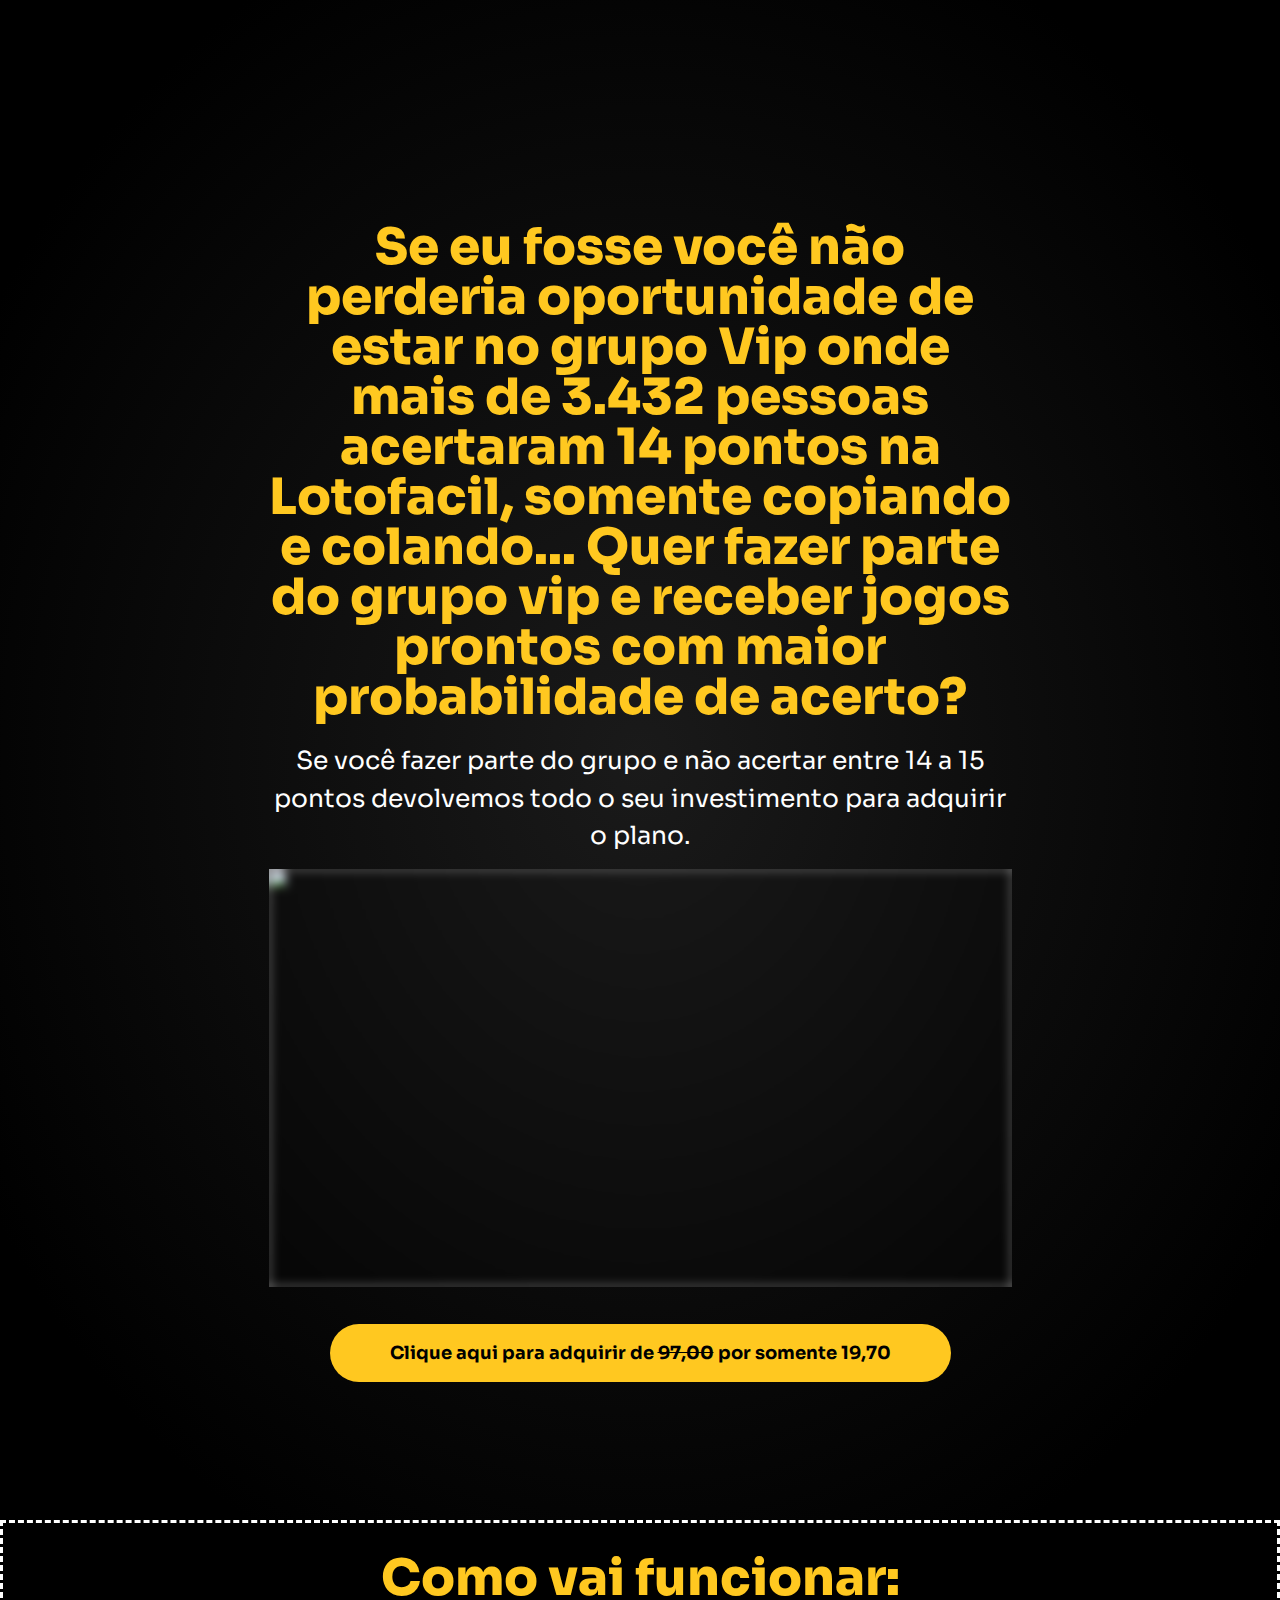
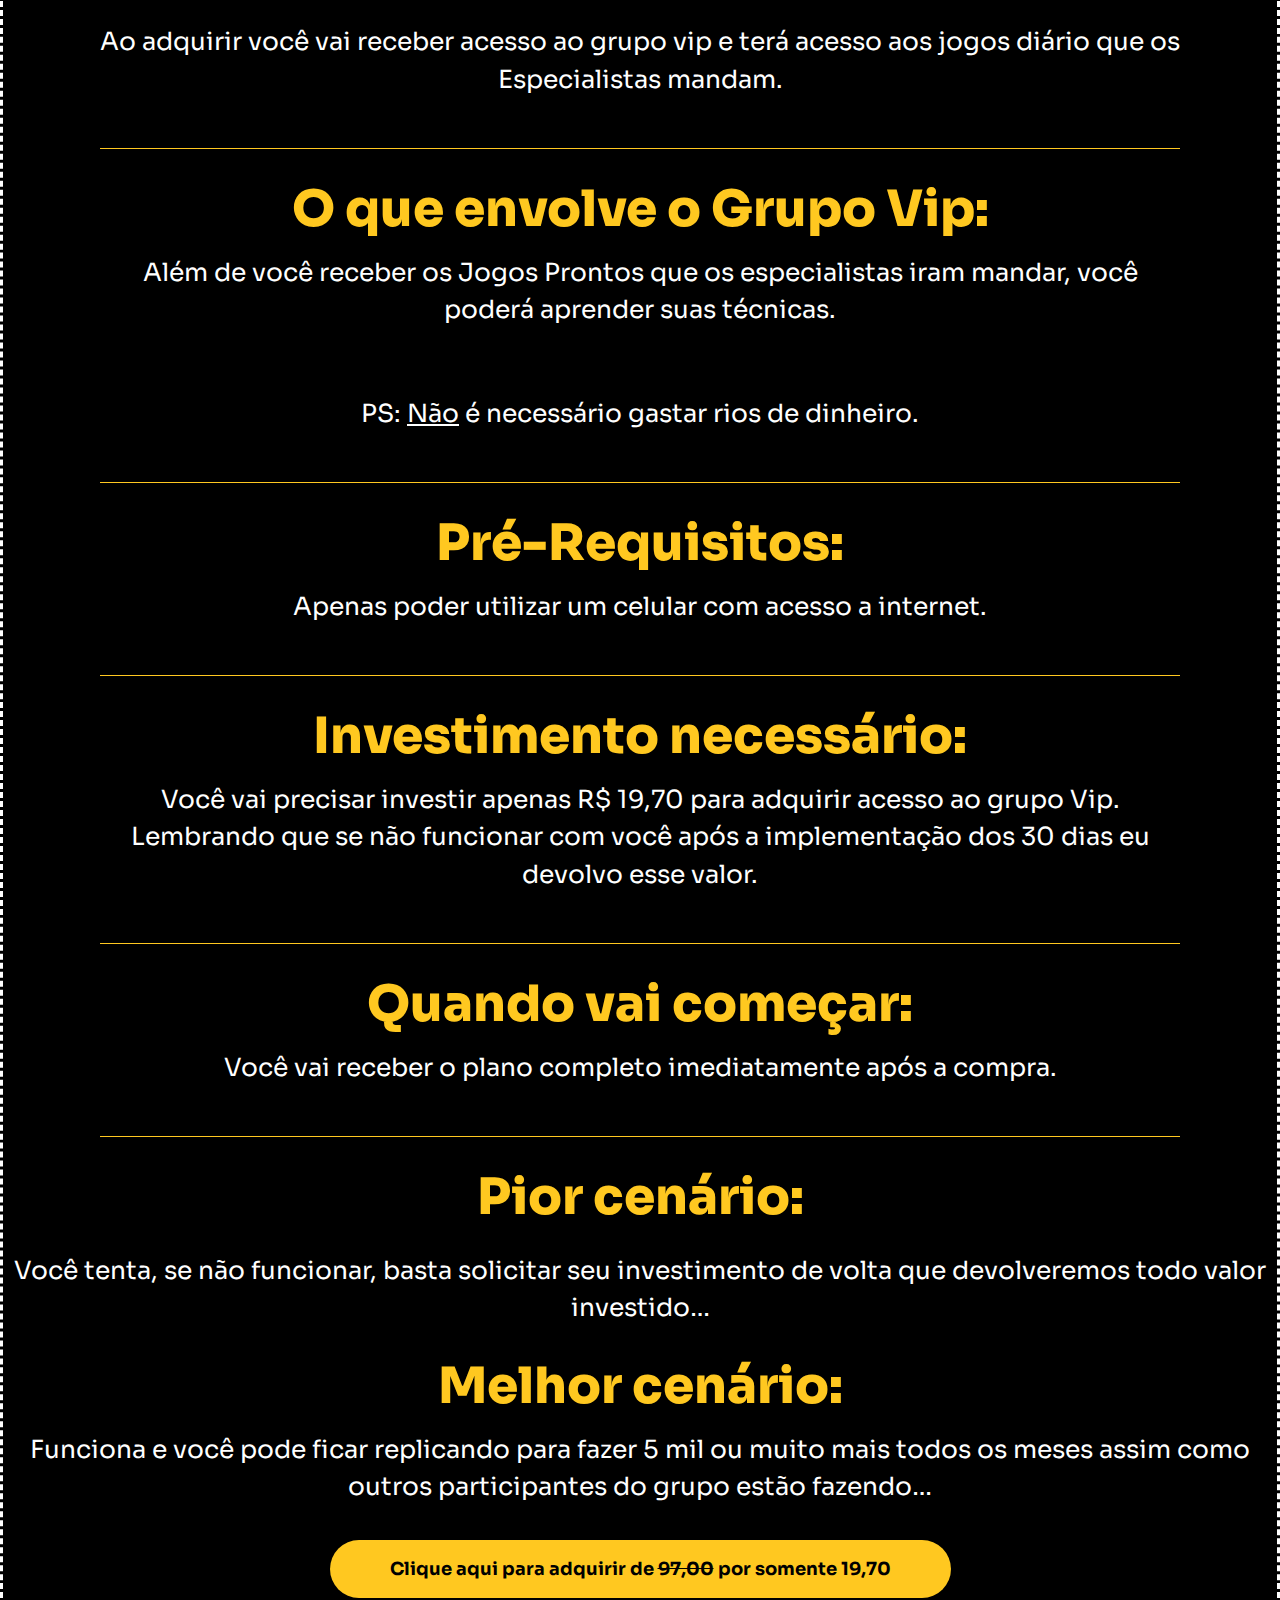
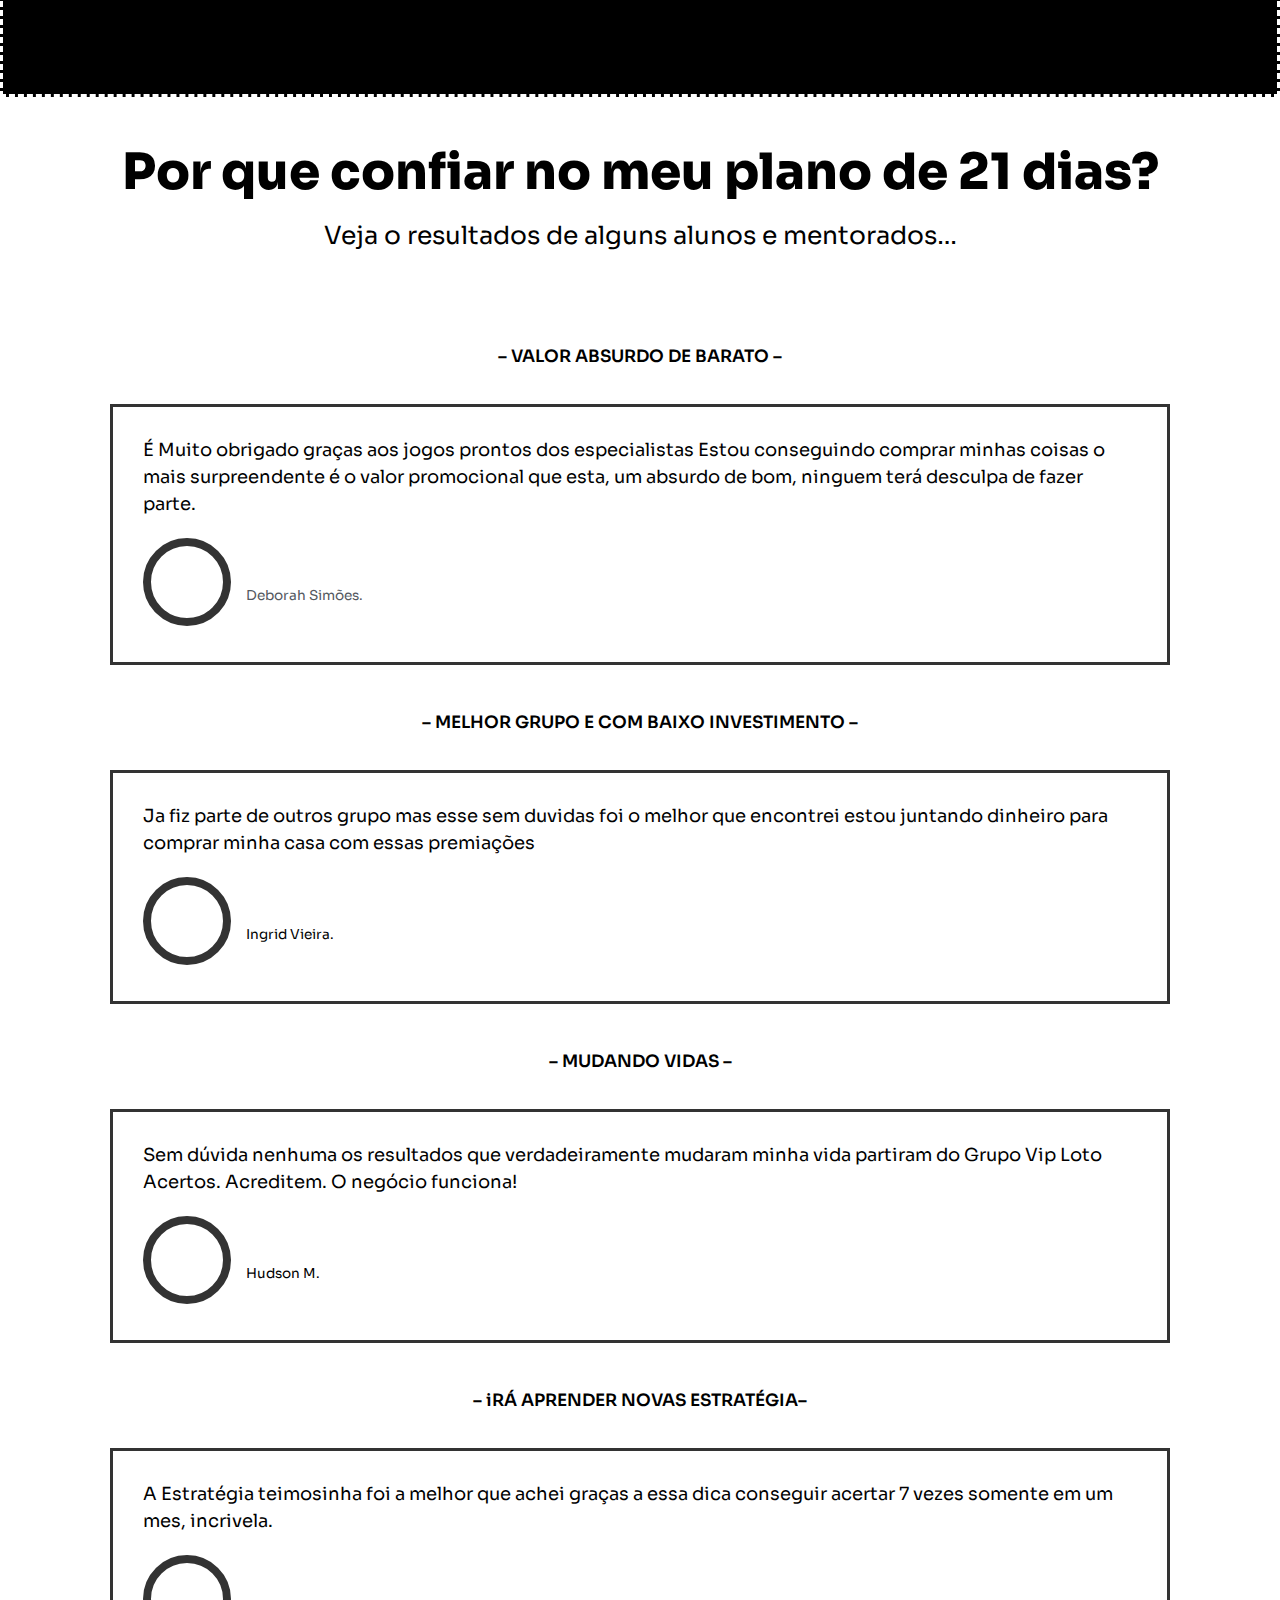
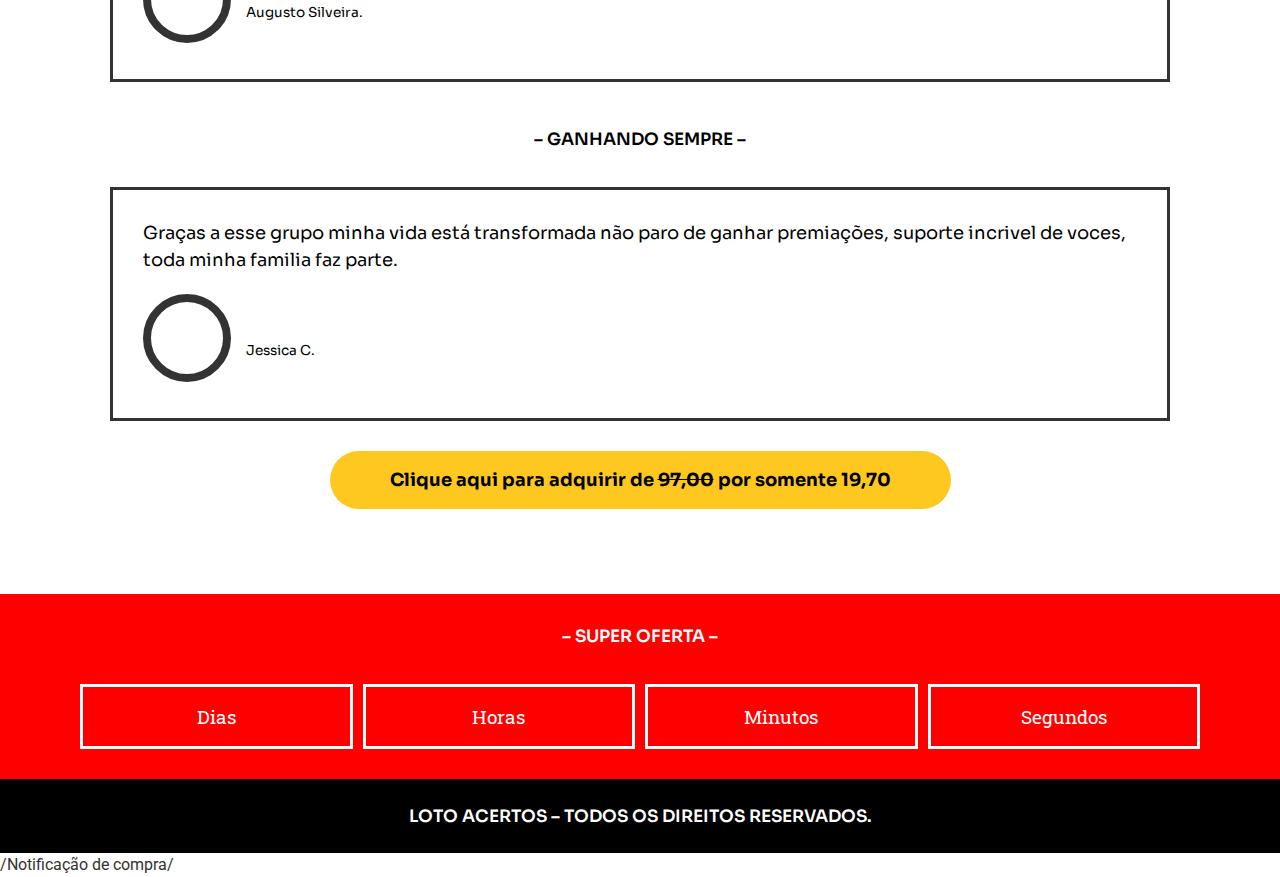
==== commit cd5c5110: "alteração de quantidde" ====
--- a/index.html
+++ b/index.html
@@ -61,21 +61,24 @@
 			<div class="elementor-widget-wrap elementor-element-populated">
 								<div class="elementor-element elementor-element-cee8107 elementor-widget elementor-widget-html" data-id="cee8107" data-element_type="widget" data-widget_type="html.default">
 				<div class="elementor-widget-container">
-			<!-- Meta Pixel Code -->
+
+					<!-- Meta Pixel Code -->
 <script>
-  !function(f,b,e,v,n,t,s)
-  {if(f.fbq)return;n=f.fbq=function(){n.callMethod?
-  n.callMethod.apply(n,arguments):n.queue.push(arguments)};
-  if(!f._fbq)f._fbq=n;n.push=n;n.loaded=!0;n.version='2.0';
-  n.queue=[];t=b.createElement(e);t.async=!0;
-  t.src=v;s=b.getElementsByTagName(e)[0];
-  s.parentNode.insertBefore(t,s)}(window, document,'script',
-  'https://connect.facebook.net/en_US/fbevents.js');
-  fbq('init', '539113701633648');
-  fbq('track', 'PageView');
+!function(f,b,e,v,n,t,s)
+{if(f.fbq)return;n=f.fbq=function(){n.callMethod?
+n.callMethod.apply(n,arguments):n.queue.push(arguments)};
+if(!f._fbq)f._fbq=n;n.push=n;n.loaded=!0;n.version='2.0';
+n.queue=[];t=b.createElement(e);t.async=!0;
+t.src=v;s=b.getElementsByTagName(e)[0];
+s.parentNode.insertBefore(t,s)}(window, document,'script',
+'https://connect.facebook.net/en_US/fbevents.js');
+fbq('init', '816876346783580');
+fbq('track', 'PageView');
 </script>
-<noscript><img decoding="async" height="1" width="1" style="display:none" src="https://www.facebook.com/tr?id=539113701633648&amp;ev=PageView&amp;noscript=1"></noscript>
-<!-- End Meta Pixel Code -->		
+<noscript><img height="1" width="1" style="display:none"
+src="https://www.facebook.com/tr?id=816876346783580&ev=PageView&noscript=1"
+/></noscript>
+<!-- End Meta Pixel Code -->
 </div>
 				</div>
 				<section class="elementor-section elementor-inner-section elementor-element elementor-element-7209e5f4 elementor-section-boxed elementor-section-height-default elementor-section-height-default" data-id="7209e5f4" data-element_type="section">
@@ -85,7 +88,7 @@
 								<div class="elementor-element elementor-element-4850e57f elementor-widget elementor-widget-heading" data-id="4850e57f" data-element_type="widget" data-widget_type="heading.default">
 				<div class="elementor-widget-container">
 			<style>/*! elementor - v3.13.2 - 11-05-2023 */
-.elementor-heading-title{padding:0;margin:0;line-height:1}.elementor-widget-heading .elementor-heading-title[class*=elementor-size-]>a{color:inherit;font-size:inherit;line-height:inherit}.elementor-widget-heading .elementor-heading-title.elementor-size-small{font-size:15px}.elementor-widget-heading .elementor-heading-title.elementor-size-medium{font-size:19px}.elementor-widget-heading .elementor-heading-title.elementor-size-large{font-size:29px}.elementor-widget-heading .elementor-heading-title.elementor-size-xl{font-size:39px}.elementor-widget-heading .elementor-heading-title.elementor-size-xxl{font-size:59px}</style><h2 class="elementor-heading-title elementor-size-default">Se eu fosse você não perderia oportunidade de estar no grupo Vip onde mais de 432 pessoas acertaram 14 pontos na Lotofacil, somente copiando e colando... Quer fazer parte do grupo vip e receber jogos prontos com maior probabilidade de acerto?</h2>		</div>
+.elementor-heading-title{padding:0;margin:0;line-height:1}.elementor-widget-heading .elementor-heading-title[class*=elementor-size-]>a{color:inherit;font-size:inherit;line-height:inherit}.elementor-widget-heading .elementor-heading-title.elementor-size-small{font-size:15px}.elementor-widget-heading .elementor-heading-title.elementor-size-medium{font-size:19px}.elementor-widget-heading .elementor-heading-title.elementor-size-large{font-size:29px}.elementor-widget-heading .elementor-heading-title.elementor-size-xl{font-size:39px}.elementor-widget-heading .elementor-heading-title.elementor-size-xxl{font-size:59px}</style><h2 class="elementor-heading-title elementor-size-default">Se eu fosse você não perderia oportunidade de estar no grupo Vip onde mais de 3.432 pessoas acertaram 14 pontos na Lotofacil, somente copiando e colando... Quer fazer parte do grupo vip e receber jogos prontos com maior probabilidade de acerto?</h2>		</div>
 				</div>
 				<div class="elementor-element elementor-element-41aeed8a elementor-widget elementor-widget-text-editor" data-id="41aeed8a" data-element_type="widget" data-widget_type="text-editor.default">
 				<div class="elementor-widget-container">
@@ -522,4 +525,4 @@
             setTimeout(show_notification, 4 * 1000);
 </script>
 
-</body></html>+</body></html>
